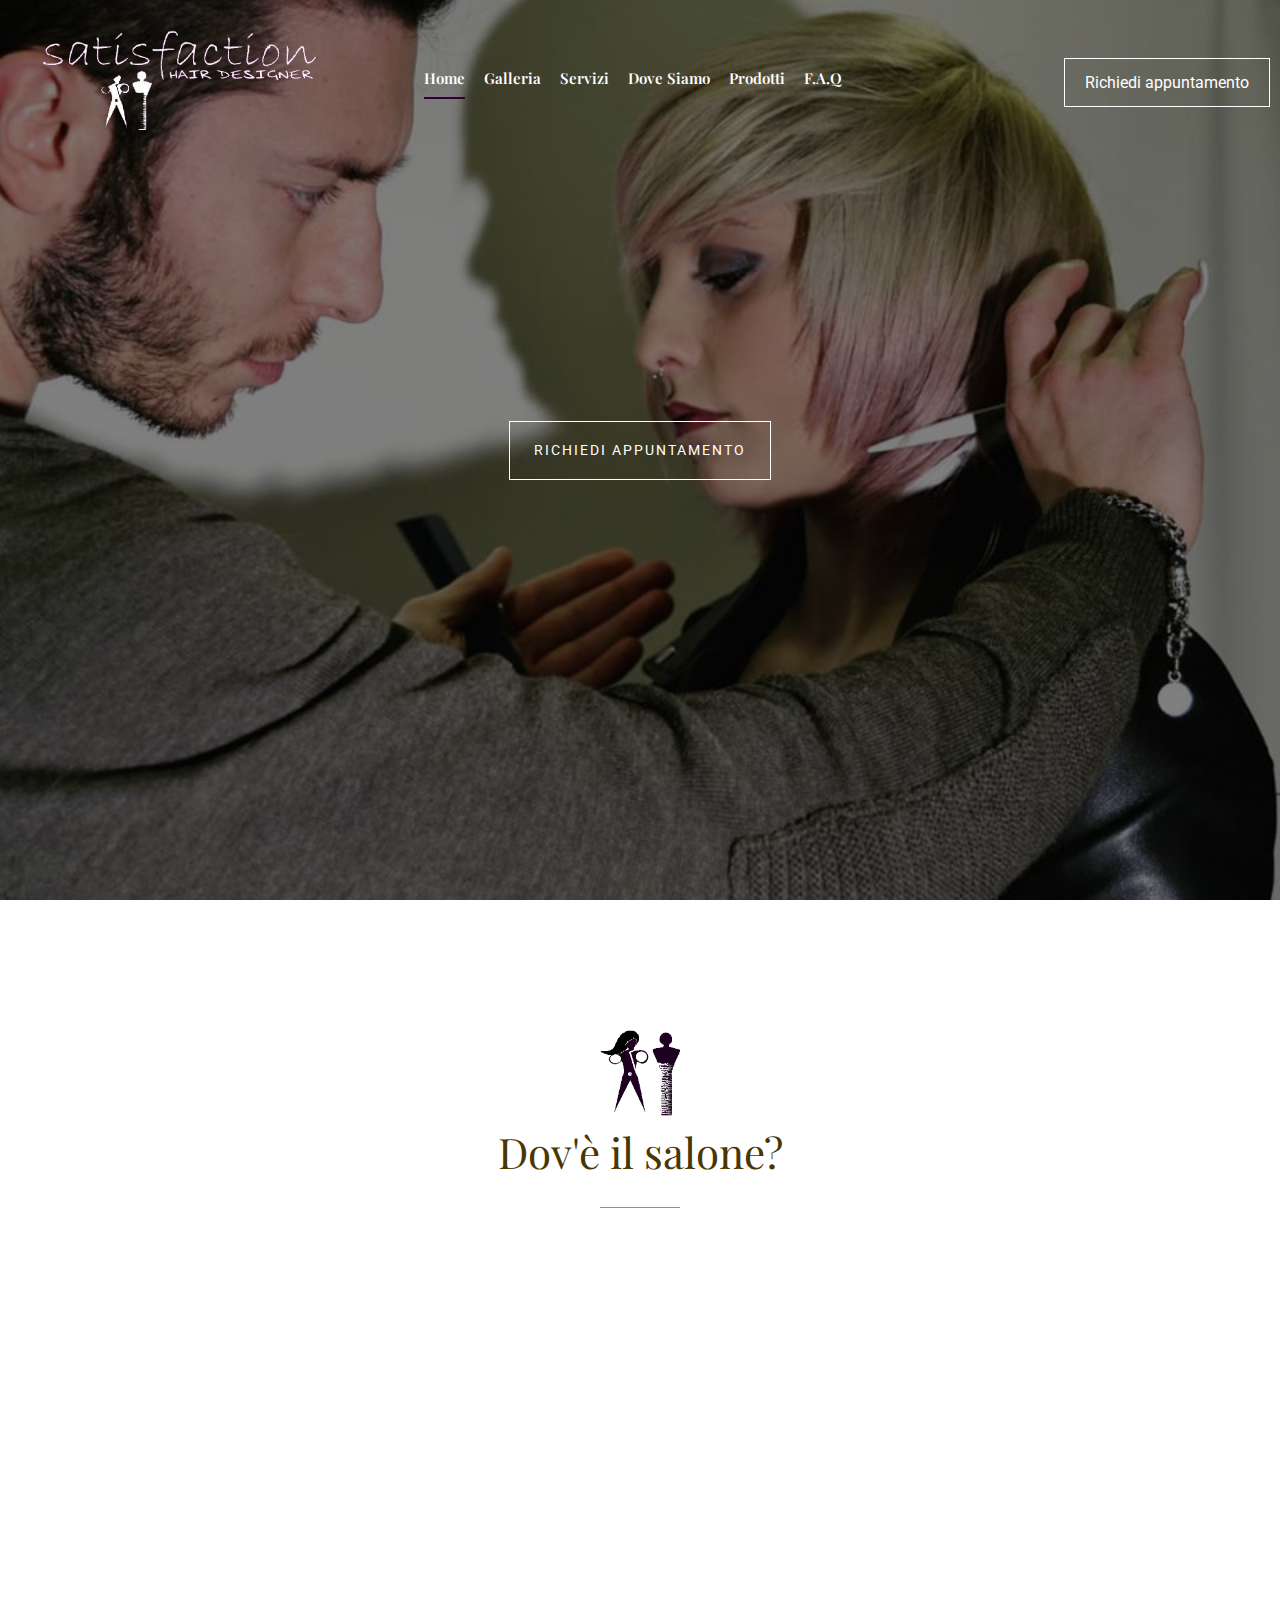
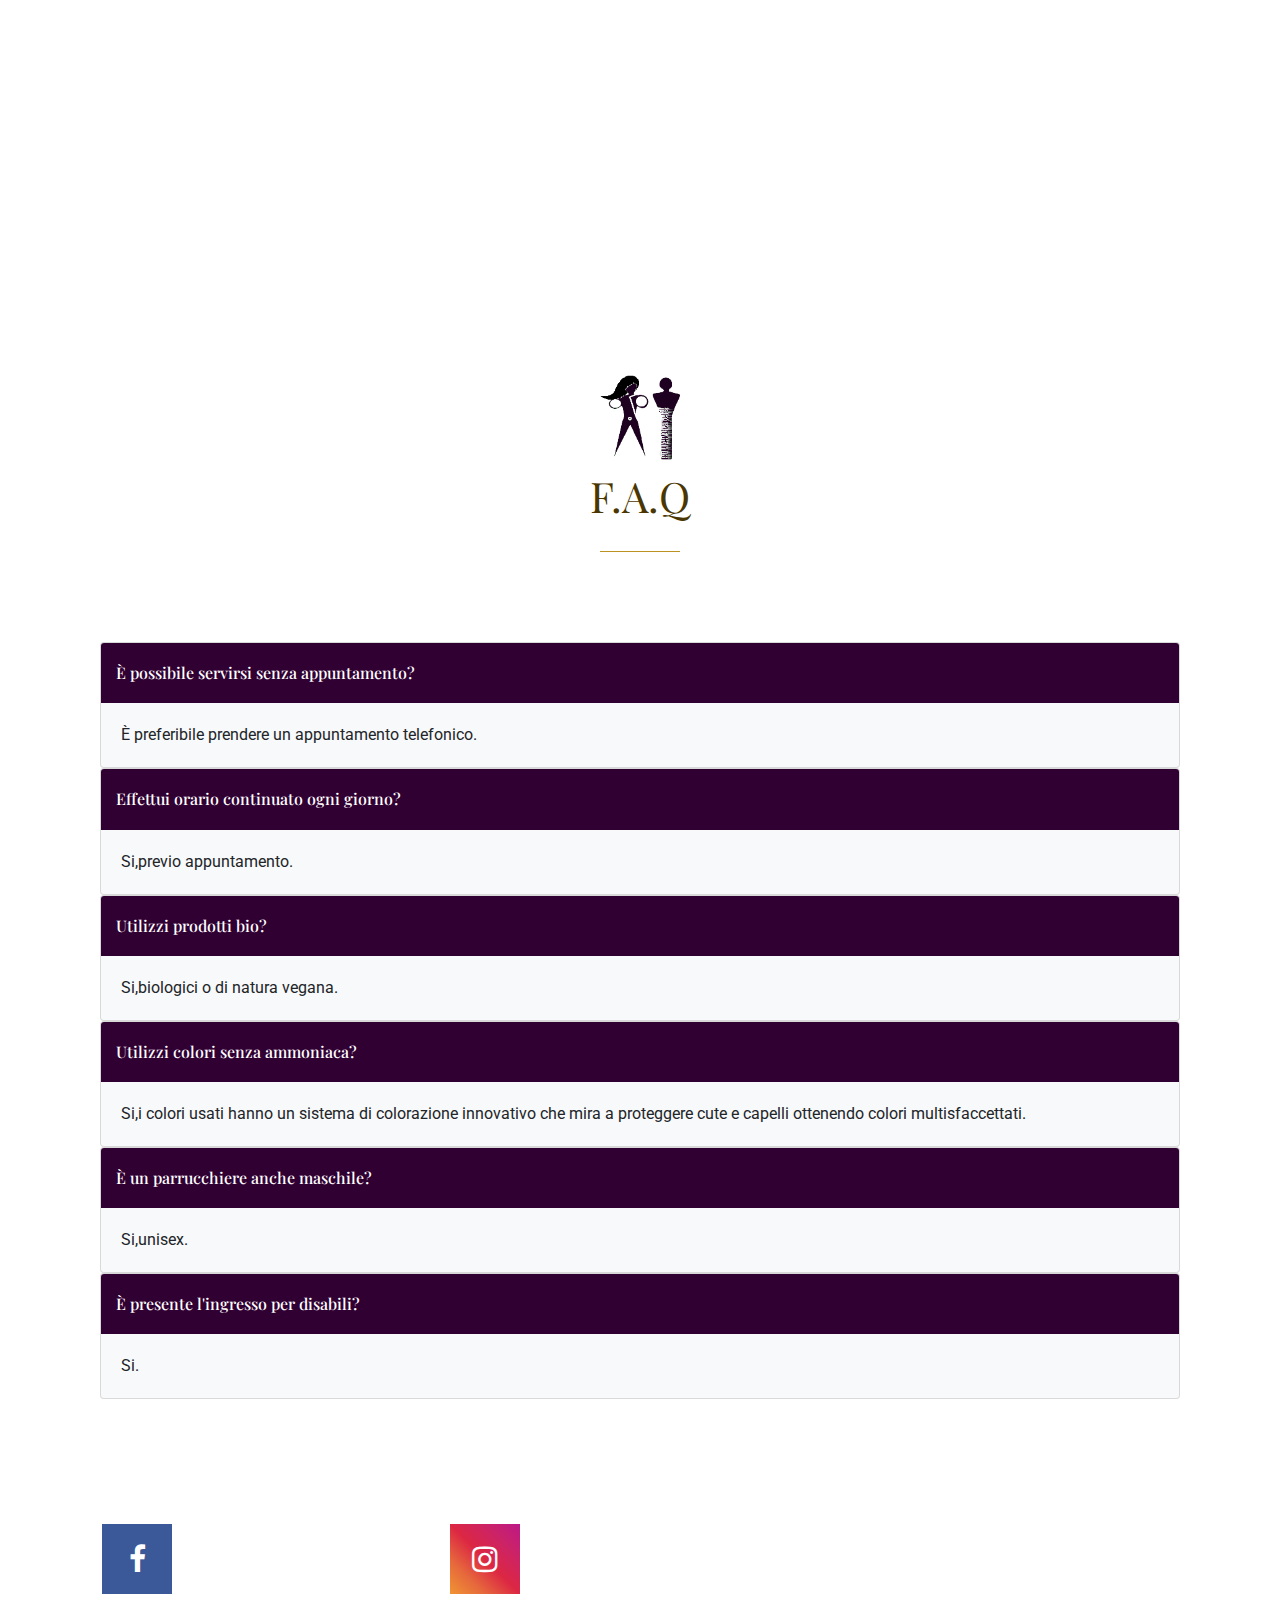
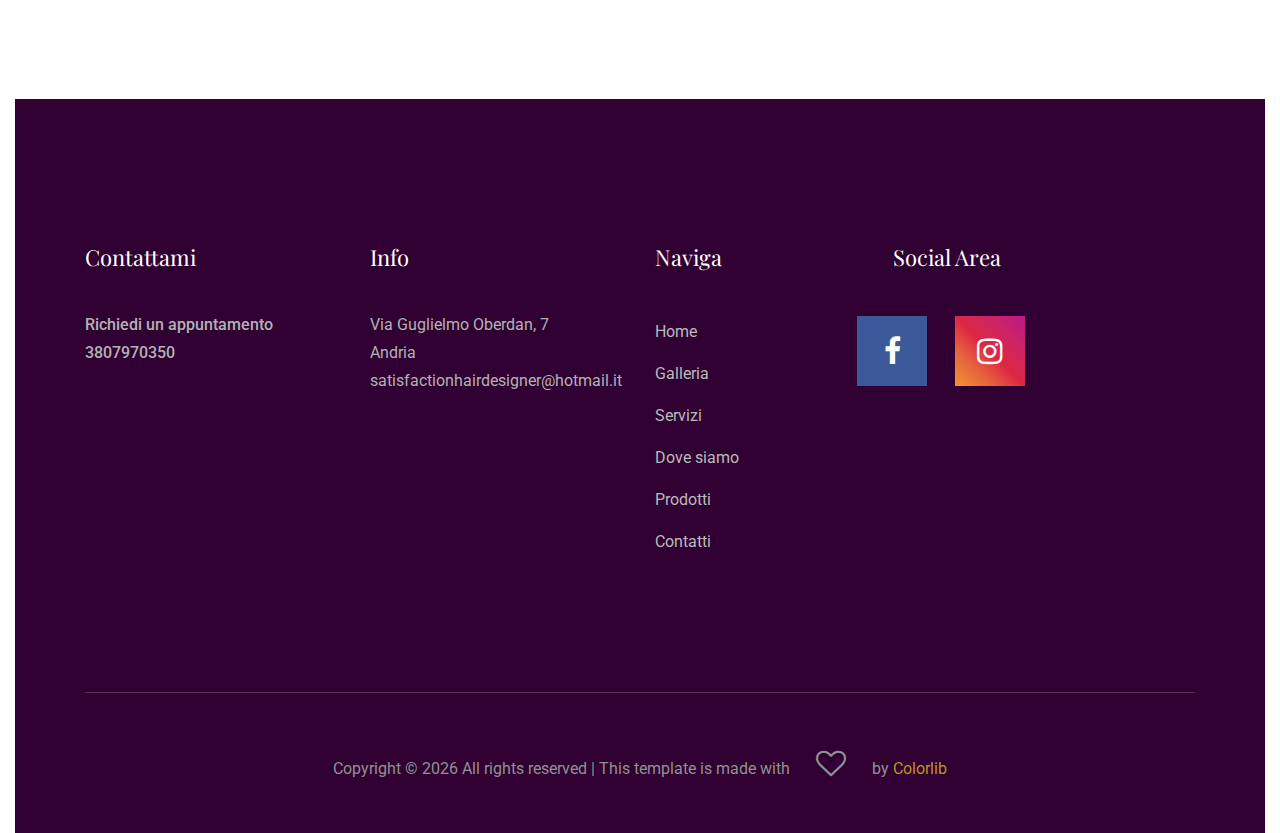
==== contact.html @ 398d77b3 "only bio" ====
<!doctype html>
<html class="no-js" lang="zxx">

<head>
    <meta charset="utf-8">
    <meta http-equiv="x-ua-compatible" content="ie=edge">
    <title>Satisfaction HairDesigner</title>
    <meta name="description" content="">
    <meta name="viewport" content="width=device-width, initial-scale=1">

    <!-- <link rel="manifest" href="site.webmanifest"> -->
    <link rel="shortcut icon" type="image/x-icon" href="img/about/scissor_dom3-removebg-preview.png">
    <!-- Place favicon.ico in the root directory -->

    <!-- CSS here -->
    <link rel="stylesheet" href="https://cdnjs.cloudflare.com/ajax/libs/font-awesome/4.7.0/css/font-awesome.min.css">
    <link rel="stylesheet" href="css/bootstrap.min.css">
    <link rel="stylesheet" href="css/owl.carousel.min.css">
    <link rel="stylesheet" href="css/magnific-popup.css">
    <link rel="stylesheet" href="css/font-awesome.min.css">
    <link rel="stylesheet" href="css/themify-icons.css">
    <link rel="stylesheet" href="css/nice-select.css">
    <link rel="stylesheet" href="css/flaticon.css">
    <link rel="stylesheet" href="css/gijgo.css">
    <link rel="stylesheet" href="css/animate.css">
    <link rel="stylesheet" href="css/slicknav.css">
    <link rel="stylesheet" href="css/style.css">
    <link rel="stylesheet" href="css/responsive.css">
</head>

<body>
    <!--[if lte IE 9]>
            <p class="browserupgrade">You are using an <strong>outdated</strong> browser. Please <a href="https://browsehappy.com/">upgrade your browser</a> to improve your experience and security.</p>
        <![endif]-->

    <!-- header-start -->
    <header>
        <div class="header-area ">
            <div id="sticky-header" class="main-header-area ">
                <div class="container-fluid p-0">
                    <div class="row align-items-center no-gutters">
                        <div class="col-xl-3 col-lg-3">
                            <div class="logo-img">
                                <a href="index.html">
                                    <img style="max-width: 100%;" src="img/banner/satisfactionRip-removebg-preview.png" alt="">
                                </a>
                            </div>
                        </div>
                        <div class="col-xl-6 col-lg-6">
                            <div class="main-menu  d-none d-lg-block">
                                <nav>
                                    <ul id="navigation">
                                        <li><a class="active" href="index.html">home</a></li>
                                        <li><a href="index.html#gallery">Galleria</a></li>
                                        <!--about.html-->
                                        <li><a href="index.html#service">Servizi</a></li>
                                        <!--service.html-->
                                        <li><a href="contact.html#map">Dove siamo </a></li>
                                        <li><a href="index.html#products">Prodotti </a>
                                            <!--<i class="ti-angle-down"></i> dentro la a-->
                                            <!--
                                                <ul class="submenu">
                                                <li><a href="elements.html">elements</a></li>
                                            </ul>
                                            -->
                                        </li>
                                        <li><a href="contact.html#faq">F.A.Q</a></li>
                                    </ul>
                                </nav>
                            </div>
                        </div>
                        <div class="col-xl-3 col-lg-3 d-none d-lg-block">
                            <div class="book_room">
                                <div class="book_btn d-none d-lg-block">
                                        <a href="https://www.instagram.com/satisfactionhairdesigner/">Richiedi appuntamento</a>
                                    
                                </div>
                            </div>
                        </div>
                        <div class="col-12">
                            <div class="mobile_menu d-block d-lg-none"></div>
                        </div>
                    </div>
                </div>
            </div>
        </div>
    </header>
    <!-- header-end -->

    <!-- slider_area_start -->
    <div class="slider_area">
        <div class="single_slider d-flex align-items-center justify-content-center slider_bg_1 overlay2">
            <div class="container">
                <div class="row">
                    <div class="col-xl-12">
                        <div class="slider_text text-center">                            
                                <div class="book_btn text-center">
                                    <a style="font-family: 'Roboto';" class="boxed-btn2 " href="https://www.instagram.com/satisfactionhairdesigner/">Richiedi appuntamento</a>
                                </div>
                            
                        </div>
                    </div>
                </div>
            </div>
        </div>
    </div>
    </div>
    <!-- slider_area_end -->
    <!-- ================ contact section start ================= -->
    <section class="contact-section" id="map">
            <div class="container">
                <img  class="rounded mx-auto d-block" style="width:80px;" src="/img/about/scissor_dom3-removebg-preview.png" alt="">
                <div class="section_title2 text-center mb-90">
                    <h3 class="contact-title">Dov'è il salone?</h3>
                </div> 
                
                <iframe src="https://www.google.com/maps/embed?pb=!1m18!1m12!1m3!1d1225.7070706268898!2d16.297635436320743!3d41.22913252522162!2m3!1f0!2f0!3f0!3m2!1i1024!2i768!4f13.1!3m3!1m2!1s0x13381a7e2e9266af%3A0xa59070c773999888!2sSatisfaction%20Hairdesigner!5e0!3m2!1sit!2sit!4v1584195350374!5m2!1sit!2sit" width="100%" height="550" frameborder="0" style="border:0;" allowfullscreen="" aria-hidden="false" tabindex="0"></iframe>
                
                 
                <section id="faq">
                    <div class="container pt-120">
                        <img  class="rounded mx-auto d-block" style="width:80px;" src="/img/about/scissor_dom3-removebg-preview.png" alt="">
                        <div class="section_title2 text-center mb-90">
                            <h3 class="contact-title">F.A.Q</h3>
                        </div> 
                        <!--Accordion-->
                        <div id="accordion">
                            <div class="card bg-light ">
                            <div class="card-header" id="headingOne">
                                <h5 class="mb-0">
                                <a class="pointer" data-toggle="collapse" data-target="#collapseOne" aria-expanded="true" aria-controls="collapseOne" style="color: white;display: block;">
                                    È possibile servirsi senza appuntamento? 
                                </a>
                                </h5>
                            </div>
                        
                            <div id="collapseOne" class="collapse show" aria-labelledby="headingOne" data-parent="#accordion">
                                <div class="card-body">
                                    È preferibile prendere un appuntamento telefonico.
                                </div>
                            </div>
                            </div>
                            <div class="card bg-light">
                                <div class="card-header" id="headingTwo">
                                <h5 class="mb-0">
                                    <a class="pointer" data-toggle="collapse" data-target="#collapseTwo" aria-expanded="true" aria-controls="collapseTwo" style="color: white;display: block;"">
                                        Effettui orario continuato ogni giorno?
                                    </a>
                                </h5>
                                </div>
                            
                                <div id="collapseTwo" class="collapse show" aria-labelledby="headingTwo" data-parent="#accordion">
                                <div class="card-body">
                                    Si,previo appuntamento.
                                </div>
                                </div>
                            </div>
                            <div class="card bg-light">
                                <div class="card-header" id="headingThree">
                                <h5 class="mb-0">
                                    <a class="pointer" data-toggle="collapse" data-target="#collapseThree" aria-expanded="true" aria-controls="collapseThree" style="color: white;display: block;">
                                        Utilizzi prodotti bio?
                                    </a>
                                </h5>
                                </div>
                            
                                <div id="collapseThree" class="collapse show" aria-labelledby="headingThree" data-parent="#accordion">
                                <div class="card-body">
                                    Si,biologici o di natura vegana.
                                </div>
                                </div>
                            </div>
                            <div class="card bg-light">
                                <div class="card-header" id="headingThree">
                                <h5 class="mb-0">
                                    <a class="pointer" data-toggle="collapse" data-target="#collapseFour" aria-expanded="true" aria-controls="collapseFour" style="color: white;display: block;">
                                        Utilizzi colori senza ammoniaca?
                                    </a>
                                </h5>
                                </div>
                            
                                <div id="collapseFour" class="collapse show" aria-labelledby="headingThree" data-parent="#accordion">
                                <div class="card-body">
                                    Si,i colori usati hanno un sistema di colorazione innovativo che mira a proteggere cute e capelli ottenendo colori multisfaccettati.
                                </div>
                                </div>
                            </div>
                            <div class="card bg-light">
                                <div class="card-header" id="headingThree">
                                <h5 class="mb-0">
                                    <a class="pointer" data-toggle="collapse" data-target="#collapseFive" aria-expanded="true" aria-controls="collapseFive" style="color: white;display: block;">
                                        È un parrucchiere anche maschile?
                                    </a>
                                </h5>
                                </div>
                            
                                <div id="collapseFive" class="collapse show" aria-labelledby="headingFive" data-parent="#accordion">
                                <div class="card-body">
                                    Si,unisex.
                                </div>
                                </div>
                            </div>
                            <div class="card bg-light">
                                <div class="card-header" id="headingSix">
                                <h5 class="mb-0">
                                    <a class="pointer" data-toggle="collapse" data-target="#collapseSix" aria-expanded="true" aria-controls="collapseSix" style="color: white;display: block;">
                                        È presente l'ingresso per disabili?
                                    </a>
                                </h5>
                                </div>
                            
                                <div id="collapseSix" class="collapse show" aria-labelledby="headingSix" data-parent="#accordion">
                                <div class="card-body">
                                    Si.
                                </div>
                                </div>
                            </div>
                        </div>
                        <!--Accordion-->
                    </div>
                </section>
                <div class="container pt-120">
                    <ul >
                        <li style="display: inline-block;"><a href="https://business.facebook.com/SatisfactionHairDesigner/" class="fa fa-facebook"></a></li>
                        <li style="display: inline-block;padding-left: 25%;"><a  href="https://www.instagram.com/satisfactionhairdesigner/" class="fa fa-instagram"></a></li>
                    </ul>
                </div> 
               
    
               
        </section>
    <!-- ================ contact section end ================= -->
    
<!-- footer -->
<div class="container-fluid pt-80">
    <footer class="footer ">
        <div class="footer_top">
            <div class="container">
                <div class="row">
                    <div class="col-xl-3 col-md-6 col-lg-3">
                        <div class="footer_widget">
                            <h3 class="footer_title">
                                Contattami
                            </h3>
                            <p class="footer_text doanar"> <a class="first" href="https://www.instagram.com/satisfactionhairdesigner/">Richiedi un appuntamento</a> <br>
                                <a>3807970350</a></p>

                        </div>
                    </div>
                    <div class="col-xl-3 col-md-6 col-lg-3">
                        <div class="footer_widget">
                            <h3 class="footer_title">
                                Info
                            </h3>
                            <p class="footer_text">Via Guglielmo Oberdan, 7 <br>
                                Andria<br>
                                <a class="domain">satisfactionhairdesigner@hotmail.it</a></p>
                        </div>
                    </div>
                    <div class="col-xl-2 col-md-6 col-lg-2">
                        <div class="footer_widget">
                            <h3 class="footer_title">
                                Naviga
                            </h3>
                            <ul>
                                <li><a class="active" href="index.html">Home</a></li>
                                <li><a href="index.html#gallery">Galleria</a></li>
                                <li><a href="index.html#service">Servizi</a></li>
                                <li><a href="contact.html#map">Dove siamo </a></li>
                                <li><a href="index.html#products">Prodotti </a></li>
                                <li><a href="contact.html">Contatti</a></li>
                            </ul>
                        </div>
                    </div>
                    <div class="col-xl-4 col-md-6 col-lg-4">
                        <div class="footer_widget">
                            <h3 class="footer_title pl-5">
                                Social area
                            </h3>
                            <div class="socail_links">
                                <ul>
                                    <li>
                                        <a href="https://business.facebook.com/SatisfactionHairDesigner/">
                                            <i class="fa fa-facebook"></i>
                                        </a>
                                    </li>
                                    <li>
                                        <a href="https://www.instagram.com/satisfactionhairdesigner/">
                                            <i class="fa fa-instagram"></i>
                                        </a>
                                    </li>
                                </ul>
                            </div>
                        </div>
                    </div>
                </div>
            </div>
        </div>
        <div class="copy-right_text">
            <div class="container">
                <div class="footer_border"></div>
                <div class="row">
                    <div class="col-xl-12">
                        <p class="copy_right text-center">
                            <!-- Link back to Colorlib can't be removed. Template is licensed under CC BY 3.0. -->
                            Copyright &copy;
                            <script>document.write(new Date().getFullYear());</script> All rights reserved | This
                            template is made with <i class="fa fa-heart-o" aria-hidden="true"></i> by <a
                                href="https://colorlib.com" target="_blank">Colorlib</a>
                            <!-- Link back to Colorlib can't be removed. Template is licensed under CC BY 3.0. -->
                        </p>
                    </div>
                </div>
            </div>
        </div>
    </footer>
</div>

<!-- footer -->
    <!-- link that opens popup -->

     
    
        <!-- JS here -->
        <script src="js/vendor/modernizr-3.5.0.min.js"></script>
        <script src="js/vendor/jquery-1.12.4.min.js"></script>
        <script src="js/popper.min.js"></script>
        <script src="js/bootstrap.min.js"></script>
        <script src="js/owl.carousel.min.js"></script>
        <script src="js/isotope.pkgd.min.js"></script>
        <script src="js/ajax-form.js"></script>
        <script src="js/waypoints.min.js"></script>
        <script src="js/jquery.counterup.min.js"></script>
        <script src="js/imagesloaded.pkgd.min.js"></script>
        <script src="js/scrollIt.js"></script>
        <script src="js/jquery.scrollUp.min.js"></script>
        <script src="js/wow.min.js"></script>
        <script src="js/nice-select.min.js"></script>
        <script src="js/jquery.slicknav.min.js"></script>
        <script src="js/jquery.magnific-popup.min.js"></script>
        <script src="js/plugins.js"></script>
        <script src="js/gijgo.min.js"></script>
    
        <!--contact js-->
        <script src="js/contact.js"></script>
        <script src="js/jquery.ajaxchimp.min.js"></script>
        <script src="js/jquery.form.js"></script>
        <script src="js/jquery.validate.min.js"></script>
        <script src="js/mail-script.js"></script>
    
        <script src="js/main.js"></script>
    </body>
    
    </html>
---- css/themify-icons.css ----
@font-face {
	font-family: 'themify';
	src:url('../fonts/themify.eot?-fvbane');
	src:url('../fonts/themify.eot?#iefix-fvbane') format('embedded-opentype'),
		url('../fonts/themify.woff?-fvbane') format('woff'),
		url('../fonts/themify.ttf?-fvbane') format('truetype'),
		url('../fonts/themify.svg?-fvbane#themify') format('svg');
	font-weight: normal;
	font-style: normal;
}

[class^="ti-"], [class*=" ti-"] {
	font-family: 'themify';
	/* speak: none; */
	font-style: normal;
	font-weight: normal;
	font-variant: normal;
	text-transform: none;
	line-height: 1;

	/* Better Font Rendering =========== */
	-webkit-font-smoothing: antialiased;
	-moz-osx-font-smoothing: grayscale;
}

.ti-wand:before {
	content: "\e600";
}
.ti-volume:before {
	content: "\e601";
}
.ti-user:before {
	content: "\e602";
}
.ti-unlock:before {
	content: "\e603";
}
.ti-unlink:before {
	content: "\e604";
}
.ti-trash:before {
	content: "\e605";
}
.ti-thought:before {
	content: "\e606";
}
.ti-target:before {
	content: "\e607";
}
.ti-tag:before {
	content: "\e608";
}
.ti-tablet:before {
	content: "\e609";
}
.ti-star:before {
	content: "\e60a";
}
.ti-spray:before {
	content: "\e60b";
}
.ti-signal:before {
	content: "\e60c";
}
.ti-shopping-cart:before {
	content: "\e60d";
}
.ti-shopping-cart-full:before {
	content: "\e60e";
}
.ti-settings:before {
	content: "\e60f";
}
.ti-search:before {
	content: "\e610";
}
.ti-zoom-in:before {
	content: "\e611";
}
.ti-zoom-out:before {
	content: "\e612";
}
.ti-cut:before {
	content: "\e613";
}
.ti-ruler:before {
	content: "\e614";
}
.ti-ruler-pencil:before {
	content: "\e615";
}
.ti-ruler-alt:before {
	content: "\e616";
}
.ti-bookmark:before {
	content: "\e617";
}
.ti-bookmark-alt:before {
	content: "\e618";
}
.ti-reload:before {
	content: "\e619";
}
.ti-plus:before {
	content: "\e61a";
}
.ti-pin:before {
	content: "\e61b";
}
.ti-pencil:before {
	content: "\e61c";
}
.ti-pencil-alt:before {
	content: "\e61d";
}
.ti-paint-roller:before {
	content: "\e61e";
}
.ti-paint-bucket:before {
	content: "\e61f";
}
.ti-na:before {
	content: "\e620";
}
.ti-mobile:before {
	content: "\e621";
}
.ti-minus:before {
	content: "\e622";
}
.ti-medall:before {
	content: "\e623";
}
.ti-medall-alt:before {
	content: "\e624";
}
.ti-marker:before {
	content: "\e625";
}
.ti-marker-alt:before {
	content: "\e626";
}
.ti-arrow-up:before {
	content: "\e627";
}
.ti-arrow-right:before {
	content: "\e628";
}
.ti-arrow-left:before {
	content: "\e629";
}
.ti-arrow-down:before {
	content: "\e62a";
}
.ti-lock:before {
	content: "\e62b";
}
.ti-location-arrow:before {
	content: "\e62c";
}
.ti-link:before {
	content: "\e62d";
}
.ti-layout:before {
	content: "\e62e";
}
.ti-layers:before {
	content: "\e62f";
}
.ti-layers-alt:before {
	content: "\e630";
}
.ti-key:before {
	content: "\e631";
}
.ti-import:before {
	content: "\e632";
}
.ti-image:before {
	content: "\e633";
}
.ti-heart:before {
	content: "\e634";
}
.ti-heart-broken:before {
	content: "\e635";
}
.ti-hand-stop:before {
	content: "\e636";
}
.ti-hand-open:before {
	content: "\e637";
}
.ti-hand-drag:before {
	content: "\e638";
}
.ti-folder:before {
	content: "\e639";
}
.ti-flag:before {
	content: "\e63a";
}
.ti-flag-alt:before {
	content: "\e63b";
}
.ti-flag-alt-2:before {
	content: "\e63c";
}
.ti-eye:before {
	content: "\e63d";
}
.ti-export:before {
	content: "\e63e";
}
.ti-exchange-vertical:before {
	content: "\e63f";
}
.ti-desktop:before {
	content: "\e640";
}
.ti-cup:before {
	content: "\e641";
}
.ti-crown:before {
	content: "\e642";
}
.ti-comments:before {
	content: "\e643";
}
.ti-comment:before {
	content: "\e644";
}
.ti-comment-alt:before {
	content: "\e645";
}
.ti-close:before {
	content: "\e646";
}
.ti-clip:before {
	content: "\e647";
}
.ti-angle-up:before {
	content: "\e648";
}
.ti-angle-right:before {
	content: "\e649";
}
.ti-angle-left:before {
	content: "\e64a";
}
.ti-angle-down:before {
	content: "\e64b";
}
.ti-check:before {
	content: "\e64c";
}
.ti-check-box:before {
	content: "\e64d";
}
.ti-camera:before {
	content: "\e64e";
}
.ti-announcement:before {
	content: "\e64f";
}
.ti-brush:before {
	content: "\e650";
}
.ti-briefcase:before {
	content: "\e651";
}
.ti-bolt:before {
	content: "\e652";
}
.ti-bolt-alt:before {
	content: "\e653";
}
.ti-blackboard:before {
	content: "\e654";
}
.ti-bag:before {
	content: "\e655";
}
.ti-move:before {
	content: "\e656";
}
.ti-arrows-vertical:before {
	content: "\e657";
}
.ti-arrows-horizontal:before {
	content: "\e658";
}
.ti-fullscreen:before {
	content: "\e659";
}
.ti-arrow-top-right:before {
	content: "\e65a";
}
.ti-arrow-top-left:before {
	content: "\e65b";
}
.ti-arrow-circle-up:before {
	content: "\e65c";
}
.ti-arrow-circle-right:before {
	content: "\e65d";
}
.ti-arrow-circle-left:before {
	content: "\e65e";
}
.ti-arrow-circle-down:before {
	content: "\e65f";
}
.ti-angle-double-up:before {
	content: "\e660";
}
.ti-angle-double-right:before {
	content: "\e661";
}
.ti-angle-double-left:before {
	content: "\e662";
}
.ti-angle-double-down:before {
	content: "\e663";
}
.ti-zip:before {
	content: "\e664";
}
.ti-world:before {
	content: "\e665";
}
.ti-wheelchair:before {
	content: "\e666";
}
.ti-view-list:before {
	content: "\e667";
}
.ti-view-list-alt:before {
	content: "\e668";
}
.ti-view-grid:before {
	content: "\e669";
}
.ti-uppercase:before {
	content: "\e66a";
}
.ti-upload:before {
	content: "\e66b";
}
.ti-underline:before {
	content: "\e66c";
}
.ti-truck:before {
	content: "\e66d";
}
.ti-timer:before {
	content: "\e66e";
}
.ti-ticket:before {
	content: "\e66f";
}
.ti-thumb-up:before {
	content: "\e670";
}
.ti-thumb-down:before {
	content: "\e671";
}
.ti-text:before {
	content: "\e672";
}
.ti-stats-up:before {
	content: "\e673";
}
.ti-stats-down:before {
	content: "\e674";
}
.ti-split-v:before {
	content: "\e675";
}
.ti-split-h:before {
	content: "\e676";
}
.ti-smallcap:before {
	content: "\e677";
}
.ti-shine:before {
	content: "\e678";
}
.ti-shift-right:before {
	content: "\e679";
}
.ti-shift-left:before {
	content: "\e67a";
}
.ti-shield:before {
	content: "\e67b";
}
.ti-notepad:before {
	content: "\e67c";
}
.ti-server:before {
	content: "\e67d";
}
.ti-quote-right:before {
	content: "\e67e";
}
.ti-quote-left:before {
	content: "\e67f";
}
.ti-pulse:before {
	content: "\e680";
}
.ti-printer:before {
	content: "\e681";
}
.ti-power-off:before {
	content: "\e682";
}
.ti-plug:before {
	content: "\e683";
}
.ti-pie-chart:before {
	content: "\e684";
}
.ti-paragraph:before {
	content: "\e685";
}
.ti-panel:before {
	content: "\e686";
}
.ti-package:before {
	content: "\e687";
}
.ti-music:before {
	content: "\e688";
}
.ti-music-alt:before {
	content: "\e689";
}
.ti-mouse:before {
	content: "\e68a";
}
.ti-mouse-alt:before {
	content: "\e68b";
}
.ti-money:before {
	content: "\e68c";
}
.ti-microphone:before {
	content: "\e68d";
}
.ti-menu:before {
	content: "\e68e";
}
.ti-menu-alt:before {
	content: "\e68f";
}
.ti-map:before {
	content: "\e690";
}
.ti-map-alt:before {
	content: "\e691";
}
.ti-loop:before {
	content: "\e692";
}
.ti-location-pin:before {
	content: "\e693";
}
.ti-list:before {
	content: "\e694";
}
.ti-light-bulb:before {
	content: "\e695";
}
.ti-Italic:before {
	content: "\e696";
}
.ti-info:before {
	content: "\e697";
}
.ti-infinite:before {
	content: "\e698";
}
.ti-id-badge:before {
	content: "\e699";
}
.ti-hummer:before {
	content: "\e69a";
}
.ti-home:before {
	content: "\e69b";
}
.ti-help:before {
	content: "\e69c";
}
.ti-headphone:before {
	content: "\e69d";
}
.ti-harddrives:before {
	content: "\e69e";
}
.ti-harddrive:before {
	content: "\e69f";
}
.ti-gift:before {
	content: "\e6a0";
}
.ti-game:before {
	content: "\e6a1";
}
.ti-filter:before {
	content: "\e6a2";
}
.ti-files:before {
	content: "\e6a3";
}
.ti-file:before {
	content: "\e6a4";
}
.ti-eraser:before {
	content: "\e6a5";
}
.ti-envelope:before {
	content: "\e6a6";
}
.ti-download:before {
	content: "\e6a7";
}
.ti-direction:before {
	content: "\e6a8";
}
.ti-direction-alt:before {
	content: "\e6a9";
}
.ti-dashboard:before {
	content: "\e6aa";
}
.ti-control-stop:before {
	content: "\e6ab";
}
.ti-control-shuffle:before {
	content: "\e6ac";
}
.ti-control-play:before {
	content: "\e6ad";
}
.ti-control-pause:before {
	content: "\e6ae";
}
.ti-control-forward:before {
	content: "\e6af";
}
.ti-control-backward:before {
	content: "\e6b0";
}
.ti-cloud:before {
	content: "\e6b1";
}
.ti-cloud-up:before {
	content: "\e6b2";
}
.ti-cloud-down:before {
	content: "\e6b3";
}
.ti-clipboard:before {
	content: "\e6b4";
}
.ti-car:before {
	content: "\e6b5";
}
.ti-calendar:before {
	content: "\e6b6";
}
.ti-book:before {
	content: "\e6b7";
}
.ti-bell:before {
	content: "\e6b8";
}
.ti-basketball:before {
	content: "\e6b9";
}
.ti-bar-chart:before {
	content: "\e6ba";
}
.ti-bar-chart-alt:before {
	content: "\e6bb";
}
.ti-back-right:before {
	content: "\e6bc";
}
.ti-back-left:before {
	content: "\e6bd";
}
.ti-arrows-corner:before {
	content: "\e6be";
}
.ti-archive:before {
	content: "\e6bf";
}
.ti-anchor:before {
	content: "\e6c0";
}
.ti-align-right:before {
	content: "\e6c1";
}
.ti-align-left:before {
	content: "\e6c2";
}
.ti-align-justify:before {
	content: "\e6c3";
}
.ti-align-center:before {
	content: "\e6c4";
}
.ti-alert:before {
	content: "\e6c5";
}
.ti-alarm-clock:before {
	content: "\e6c6";
}
.ti-agenda:before {
	content: "\e6c7";
}
.ti-write:before {
	content: "\e6c8";
}
.ti-window:before {
	content: "\e6c9";
}
.ti-widgetized:before {
	content: "\e6ca";
}
.ti-widget:before {
	content: "\e6cb";
}
.ti-widget-alt:before {
	content: "\e6cc";
}
.ti-wallet:before {
	content: "\e6cd";
}
.ti-video-clapper:before {
	content: "\e6ce";
}
.ti-video-camera:before {
	content: "\e6cf";
}
.ti-vector:before {
	content: "\e6d0";
}
.ti-themify-logo:before {
	content: "\e6d1";
}
.ti-themify-favicon:before {
	content: "\e6d2";
}
.ti-themify-favicon-alt:before {
	content: "\e6d3";
}
.ti-support:before {
	content: "\e6d4";
}
.ti-stamp:before {
	content: "\e6d5";
}
.ti-split-v-alt:before {
	content: "\e6d6";
}
.ti-slice:before {
	content: "\e6d7";
}
.ti-shortcode:before {
	content: "\e6d8";
}
.ti-shift-right-alt:before {
	content: "\e6d9";
}
.ti-shift-left-alt:before {
	content: "\e6da";
}
.ti-ruler-alt-2:before {
	content: "\e6db";
}
.ti-receipt:before {
	content: "\e6dc";
}
.ti-pin2:before {
	content: "\e6dd";
}
.ti-pin-alt:before {
	content: "\e6de";
}
.ti-pencil-alt2:before {
	content: "\e6df";
}
.ti-palette:before {
	content: "\e6e0";
}
.ti-more:before {
	content: "\e6e1";
}
.ti-more-alt:before {
	content: "\e6e2";
}
.ti-microphone-alt:before {
	content: "\e6e3";
}
.ti-magnet:before {
	content: "\e6e4";
}
.ti-line-double:before {
	content: "\e6e5";
}
.ti-line-dotted:before {
	content: "\e6e6";
}
.ti-line-dashed:before {
	content: "\e6e7";
}
.ti-layout-width-full:before {
	content: "\e6e8";
}
.ti-layout-width-default:before {
	content: "\e6e9";
}
.ti-layout-width-default-alt:before {
	content: "\e6ea";
}
.ti-layout-tab:before {
	content: "\e6eb";
}
.ti-layout-tab-window:before {
	content: "\e6ec";
}
.ti-layout-tab-v:before {
	content: "\e6ed";
}
.ti-layout-tab-min:before {
	content: "\e6ee";
}
.ti-layout-slider:before {
	content: "\e6ef";
}
.ti-layout-slider-alt:before {
	content: "\e6f0";
}
.ti-layout-sidebar-right:before {
	content: "\e6f1";
}
.ti-layout-sidebar-none:before {
	content: "\e6f2";
}
.ti-layout-sidebar-left:before {
	content: "\e6f3";
}
.ti-layout-placeholder:before {
	content: "\e6f4";
}
.ti-layout-menu:before {
	content: "\e6f5";
}
.ti-layout-menu-v:before {
	content: "\e6f6";
}
.ti-layout-menu-separated:before {
	content: "\e6f7";
}
.ti-layout-menu-full:before {
	content: "\e6f8";
}
.ti-layout-media-right-alt:before {
	content: "\e6f9";
}
.ti-layout-media-right:before {
	content: "\e6fa";
}
.ti-layout-media-overlay:before {
	content: "\e6fb";
}
.ti-layout-media-overlay-alt:before {
	content: "\e6fc";
}
.ti-layout-media-overlay-alt-2:before {
	content: "\e6fd";
}
.ti-layout-media-left-alt:before {
	content: "\e6fe";
}
.ti-layout-media-left:before {
	content: "\e6ff";
}
.ti-layout-media-center-alt:before {
	content: "\e700";
}
.ti-layout-media-center:before {
	content: "\e701";
}
.ti-layout-list-thumb:before {
	content: "\e702";
}
.ti-layout-list-thumb-alt:before {
	content: "\e703";
}
.ti-layout-list-post:before {
	content: "\e704";
}
.ti-layout-list-large-image:before {
	content: "\e705";
}
.ti-layout-line-solid:before {
	content: "\e706";
}
.ti-layout-grid4:before {
	content: "\e707";
}
.ti-layout-grid3:before {
	content: "\e708";
}
.ti-layout-grid2:before {
	content: "\e709";
}
.ti-layout-grid2-thumb:before {
	content: "\e70a";
}
.ti-layout-cta-right:before {
	content: "\e70b";
}
.ti-layout-cta-left:before {
	content: "\e70c";
}
.ti-layout-cta-center:before {
	content: "\e70d";
}
.ti-layout-cta-btn-right:before {
	content: "\e70e";
}
.ti-layout-cta-btn-left:before {
	content: "\e70f";
}
.ti-layout-column4:before {
	content: "\e710";
}
.ti-layout-column3:before {
	content: "\e711";
}
.ti-layout-column2:before {
	content: "\e712";
}
.ti-layout-accordion-separated:before {
	content: "\e713";
}
.ti-layout-accordion-merged:before {
	content: "\e714";
}
.ti-layout-accordion-list:before {
	content: "\e715";
}
.ti-ink-pen:before {
	content: "\e716";
}
.ti-info-alt:before {
	content: "\e717";
}
.ti-help-alt:before {
	content: "\e718";
}
.ti-headphone-alt:before {
	content: "\e719";
}
.ti-hand-point-up:before {
	content: "\e71a";
}
.ti-hand-point-right:before {
	content: "\e71b";
}
.ti-hand-point-left:before {
	content: "\e71c";
}
.ti-hand-point-down:before {
	content: "\e71d";
}
.ti-gallery:before {
	content: "\e71e";
}
.ti-face-smile:before {
	content: "\e71f";
}
.ti-face-sad:before {
	content: "\e720";
}
.ti-credit-card:before {
	content: "\e721";
}
.ti-control-skip-forward:before {
	content: "\e722";
}
.ti-control-skip-backward:before {
	content: "\e723";
}
.ti-control-record:before {
	content: "\e724";
}
.ti-control-eject:before {
	content: "\e725";
}
.ti-comments-smiley:before {
	content: "\e726";
}
.ti-brush-alt:before {
	content: "\e727";
}
.ti-youtube:before {
	content: "\e728";
}
.ti-vimeo:before {
	content: "\e729";
}
.ti-twitter:before {
	content: "\e72a";
}
.ti-time:before {
	content: "\e72b";
}
.ti-tumblr:before {
	content: "\e72c";
}
.ti-skype:before {
	content: "\e72d";
}
.ti-share:before {
	content: "\e72e";
}
.ti-share-alt:before {
	content: "\e72f";
}
.ti-rocket:before {
	content: "\e730";
}
.ti-pinterest:before {
	content: "\e731";
}
.ti-new-window:before {
	content: "\e732";
}
.ti-microsoft:before {
	content: "\e733";
}
.ti-list-ol:before {
	content: "\e734";
}
.ti-linkedin:before {
	content: "\e735";
}
.ti-layout-sidebar-2:before {
	content: "\e736";
}
.ti-layout-grid4-alt:before {
	content: "\e737";
}
.ti-layout-grid3-alt:before {
	content: "\e738";
}
.ti-layout-grid2-alt:before {
	content: "\e739";
}
.ti-layout-column4-alt:before {
	content: "\e73a";
}
.ti-layout-column3-alt:before {
	content: "\e73b";
}
.ti-layout-column2-alt:before {
	content: "\e73c";
}
.ti-instagram:before {
	content: "\e73d";
}
.ti-google:before {
	content: "\e73e";
}
.ti-github:before {
	content: "\e73f";
}
.ti-flickr:before {
	content: "\e740";
}
.ti-facebook:before {
	content: "\e741";
}
.ti-dropbox:before {
	content: "\e742";
}
.ti-dribbble:before {
	content: "\e743";
}
.ti-apple:before {
	content: "\e744";
}
.ti-android:before {
	content: "\e745";
}
.ti-save:before {
	content: "\e746";
}
.ti-save-alt:before {
	content: "\e747";
}
.ti-yahoo:before {
	content: "\e748";
}
.ti-wordpress:before {
	content: "\e749";
}
.ti-vimeo-alt:before {
	content: "\e74a";
}
.ti-twitter-alt:before {
	content: "\e74b";
}
.ti-tumblr-alt:before {
	content: "\e74c";
}
.ti-trello:before {
	content: "\e74d";
}
.ti-stack-overflow:before {
	content: "\e74e";
}
.ti-soundcloud:before {
	content: "\e74f";
}
.ti-sharethis:before {
	content: "\e750";
}
.ti-sharethis-alt:before {
	content: "\e751";
}
.ti-reddit:before {
	content: "\e752";
}
.ti-pinterest-alt:before {
	content: "\e753";
}
.ti-microsoft-alt:before {
	content: "\e754";
}
.ti-linux:before {
	content: "\e755";
}
.ti-jsfiddle:before {
	content: "\e756";
}
.ti-joomla:before {
	content: "\e757";
}
.ti-html5:before {
	content: "\e758";
}
.ti-flickr-alt:before {
	content: "\e759";
}
.ti-email:before {
	content: "\e75a";
}
.ti-drupal:before {
	content: "\e75b";
}
.ti-dropbox-alt:before {
	content: "\e75c";
}
.ti-css3:before {
	content: "\e75d";
}
.ti-rss:before {
	content: "\e75e";
}
.ti-rss-alt:before {
	content: "\e75f";
}
---- css/nice-select.css ----
.nice-select {
  -webkit-tap-highlight-color: transparent;
  background-color: #fff;
  border-radius: 5px;
  border: solid 1px #e8e8e8;
  box-sizing: border-box;
  clear: both;
  cursor: pointer;
  display: block;
  float: left;
  font-family: inherit;
  font-size: 14px;
  font-weight: normal;
  height: 42px;
  line-height: 40px;
  outline: none;
  padding-left: 18px;
  padding-right: 30px;
  position: relative;
  text-align: left !important;
  -webkit-transition: all 0.2s ease-in-out;
  transition: all 0.2s ease-in-out;
  -webkit-user-select: none;
     -moz-user-select: none;
      -ms-user-select: none;
          user-select: none;
  white-space: nowrap;
  width: auto; }
  .nice-select:hover {
    border-color: #dbdbdb; }
  .nice-select:active, .nice-select.open, .nice-select:focus {
    border-color: #999; }


  .nice-select.disabled {
    border-color: #ededed;
    color: #999;
    pointer-events: none; }
    .nice-select.disabled:after {
      border-color: #cccccc; }
  .nice-select.wide {
    width: 100%; }
    .nice-select.wide .list {
      left: 0 !important;
      right: 0 !important; }
  .nice-select.right {
    float: right; }
    .nice-select.right .list {
      left: auto;
      right: 0; }
  .nice-select.small {
    font-size: 12px;
    height: 36px;
    line-height: 34px; }
    .nice-select.small:after {
      height: 4px;
      width: 4px; }
    .nice-select.small .option {
      line-height: 34px;
      min-height: 34px; }
  .nice-select .list {
    background-color: #fff;
    border-radius: 5px;
    box-shadow: 0 0 0 1px rgba(68, 68, 68, 0.11);
    box-sizing: border-box;
    margin-top: 4px;
    opacity: 0;
    overflow: hidden;
    padding: 0;
    pointer-events: none;
    position: absolute;
    top: 100%;
    left: 0;
    -webkit-transform-origin: 50% 0;
        -ms-transform-origin: 50% 0;
            transform-origin: 50% 0;
    -webkit-transform: scale(0.75) translateY(-21px);
        -ms-transform: scale(0.75) translateY(-21px);
            transform: scale(0.75) translateY(-21px);
    -webkit-transition: all 0.2s cubic-bezier(0.5, 0, 0, 1.25), opacity 0.15s ease-out;
    transition: all 0.2s cubic-bezier(0.5, 0, 0, 1.25), opacity 0.15s ease-out;
    z-index: 9; }
    .nice-select .list:hover .option:not(:hover) {
      background-color: transparent !important; }
  .nice-select .option {
    cursor: pointer;
    font-weight: 400;
    line-height: 40px;
    list-style: none;
    min-height: 40px;
    outline: none;
    padding-left: 18px;
    padding-right: 29px;
    text-align: left;
    -webkit-transition: all 0.2s;
    transition: all 0.2s; }
    .nice-select .option:hover, .nice-select .option.focus, .nice-select .option.selected.focus {
      background-color: #f6f6f6; }
    .nice-select .option.selected {
      font-weight: bold; }
    .nice-select .option.disabled {
      background-color: transparent;
      color: #999;
      cursor: default; }

.no-csspointerevents .nice-select .list {
  display: none; }

.no-csspointerevents .nice-select.open .list {
  display: block; }





  /* ,,,,,,,,,,,,,,,, */


  .nice-select:after {
    content: "\e64b";
    display: block;
    height: 5px;
    margin-top: -5px;
    pointer-events: none;
    position: absolute;
    right: 30px;
    top: 8px;
    transition: all 0.15s ease-in-out;
    width: 5px;
    font-family: 'themify';
    color: #ddd; }

    .nice-select.open:after {
 }
    .nice-select.open .list {
      opacity: 1;
      pointer-events: auto;
      -webkit-transform: scale(1) translateY(0);
          -ms-transform: scale(1) translateY(0);
              transform: scale(1) translateY(0); }
---- css/flaticon.css ----
/*
  	Flaticon icon font: Flaticon
  	Creation date: 02/09/2019 07:46
  	*/

@font-face {
  font-family: "Flaticon";
  src: url("../fonts/Flaticon.eot");
  src: url("../fonts/Flaticon.eot?#iefix") format("embedded-opentype"),
       url("../fonts/Flaticon.woff2") format("woff2"),
       url("../fonts/Flaticon.woff") format("woff"),
       url("../fonts/Flaticon.ttf") format("truetype"),
       url("./Flaticon.svg#Flaticon") format("svg");
  font-weight: normal;
  font-style: normal;
}

@media screen and (-webkit-min-device-pixel-ratio:0) {
  @font-face {
    font-family: "Flaticon";
    src: url("../fonts/Flaticon.svg#Flaticon") format("svg");
  }
}

[class^="flaticon-"]:before, [class*=" flaticon-"]:before,
[class^="flaticon-"]:after, [class*=" flaticon-"]:after {   
  font-family: Flaticon;
font-style: normal;
}

.flaticon-clock:before { content: "\f100"; }
.flaticon-scissors:before {
   /*content: "\f101"; */
  }
.flaticon-placeholder:before { content: "\f102"; }
.flaticon-phone-call:before { content: "\f103"; }
.flaticon-paper-plane:before { content: "\f104"; }
---- css/gijgo.css ----
.gj-button {
    background-color: #f5f5f5;
    border: 1px solid #ddd;
    color: #000;
    border-radius: 3px;
    padding: 6px 10px;
    cursor: pointer;
}

.gj-unselectable {
    -webkit-touch-callout: none;
    -webkit-user-select: none;
    -khtml-user-select: none;
    -moz-user-select: none;
    -ms-user-select: none;
    user-select: none;
}

.gj-row {
    display: -webkit-box;
    display: -ms-flexbox;
    display: flex;
    -ms-flex-wrap: wrap;
    flex-wrap: wrap;
}

.gj-margin-left-5 {
    margin-left: 5px;
}

.gj-margin-left-10 {
    margin-left: 10px;
}

.gj-width-full {
    width: 100%;
}

.gj-cursor-pointer {
    cursor: pointer;
}

.gj-text-align-center {
    text-align: center;
}

.gj-font-size-16 {
    font-size: 16px;
}

.gj-hidden {
    display: none;
}

/** Material Design */
.gj-button-md {
    background: 0 0;
    border: none;
    border-radius: 2px;
    color: rgba(0, 0, 0, 0.87);
    position: relative;
    height: 36px;
    margin: 0;
    min-width: 64px;
    padding: 0 16px;
    display: inline-block;
    font-family: "Roboto","Helvetica","Arial",sans-serif;
    font-size: 1rem;
    font-weight: 500;
    text-transform: uppercase;
    letter-spacing: 0;
    overflow: hidden;
    will-change: box-shadow;
    transition: box-shadow .2s cubic-bezier(.4,0,1,1),background-color .2s cubic-bezier(.4,0,.2,1),color .2s cubic-bezier(.4,0,.2,1);
    outline: none;
    cursor: pointer;
    text-decoration: none;
    text-align: center;
    line-height: 36px;
    vertical-align: middle;
    overflow: hidden;
    -webkit-user-select: none;
    -moz-user-select: none;
    -ms-user-select: none;
    user-select: none;
}

.gj-button-md:hover {
    background-color: rgba(158,158,158,.2);
}

.gj-button-md:disabled {
    color: rgba(0,0,0,.26);
    background: 0 0;
}

.gj-button-md .material-icons,
.gj-button-md .gj-icon {
    vertical-align: middle;
    /*font-size: 1.3rem;
    margin-right: 4px;*/
}

.gj-button-md.gj-button-md-icon {
    width: 24px;
    height: 31px;
    min-width: 24px;
    padding: 0px;
    display: table;
}

.gj-button-md.gj-button-md-icon .material-icons,
.gj-button-md.gj-button-md-icon .gj-icon {
    display: table-cell;
    margin-right: 0px;
    width: 24px;
    height: 24px;
}

.gj-button-md.active {
    background-color: rgba(158,158,158,.4);
}

.gj-button-md-group {
    position: relative;
    display: inline-block;
    vertical-align: middle;
}

.gj-textbox-md {
    border: none;
    border-bottom: 1px solid rgba(0,0,0,.42);
    display: block;
    font-family: "Helvetica","Arial",sans-serif;
    font-size: 16px;
    line-height: 16px;
    padding: 4px 0px;
    margin: 0;
    width: 100%;
    background: 0 0;
    text-align: left;
    color: rgba(0,0,0,.87);
}

.gj-textbox-md:focus,
.gj-textbox-md:active {
    border-bottom: 2px solid rgba(0,0,0,.42);
    outline: none;
}

.gj-textbox-md::placeholder {
    color: #8e8e8e;
}

.gj-textbox-md:-ms-input-placeholder {
    color: #8e8e8e;
}

.gj-textbox-md::-ms-input-placeholder {
    color: #8e8e8e;
}

.gj-md-spacer-24 {
    min-width: 24px;
    width: 24px;
    display: inline-block;
}

.gj-md-spacer-32 {
    min-width: 32px;
    width: 32px;
    display: inline-block;
}

.gj-modal {
    position: fixed;
    top: 0;
    right: 0;
    bottom: 0;
    left: 0;
    z-index: 1203;
    display: none;
    overflow: hidden;
    -webkit-overflow-scrolling: touch;
    outline: 0;
    background-color: rgba(0, 0, 0, 0.54118);
    transition: 200ms ease opacity;
    will-change: opacity;
}

/* List */
ul.gj-list li [data-role="wrapper"] {
    display: table;
    width: 100%;
}

ul.gj-list li [data-role="checkbox"] {
    display: table-cell;
    vertical-align:middle;
    text-align:center;
}

ul.gj-list li [data-role="image"] {
    display: table-cell;
    vertical-align:middle;
    text-align:center;
}

ul.gj-list li [data-role="display"] {
    display: table-cell;
    vertical-align:middle;
    cursor: pointer;
}

ul.gj-list li [data-role="display"]:empty:before {
  content: "\200b"; /* unicode zero width space character */
}

/* List - Bootstrap */
ul.gj-list-bootstrap {
    padding-left: 0px;
    margin-bottom: 0px;
}

ul.gj-list-bootstrap li {
    padding: 0px;
}

ul.gj-list-bootstrap li [data-role="wrapper"] {
    padding: 0px 10px;
}

ul.gj-list-bootstrap li [data-role="checkbox"] {
    width: 24px;
    padding: 3px;
}

ul.gj-list-bootstrap li [data-role="image"] {
    width: 24px;
    height: 24px;
}

ul.gj-list-bootstrap li [data-role="display"] {
    padding: 8px 0px 8px 4px;
}

.list-group-item.active ul li, .list-group-item.active:focus ul li, .list-group-item.active:hover ul li {
    text-shadow: none;
    color:initial;
}

/* List - Material Design */
ul.gj-list-md {
    padding: 0px;
    list-style: none;
    list-style-type: none;
    line-height: 24px;
    letter-spacing: 0;
    color: #616161; /* Gray 700 */
}

ul.gj-list-md li {
    display: list-item;
    list-style-type: none;
    padding: 0px;
    min-height: unset;
    box-sizing: border-box;
    align-items: center;
    cursor: default;
    overflow: hidden;

    font-family: "Roboto","Helvetica","Arial",sans-serif;
    font-size: 16px;
    font-weight: 400;
    letter-spacing: .04em;
    line-height: 1;
    
    -webkit-flex-direction: row;
    -ms-flex-direction: row;
    flex-direction: row;
    -webkit-flex-wrap: nowrap;
    -ms-flex-wrap: nowrap;
    flex-wrap: nowrap;
}

ul.gj-list-md li [data-role="checkbox"] {
    height: 24px;
    width: 24px;
}

ul.gj-list-md li [data-role="image"] {
    height: 24px;
    width: 24px;
}

ul.gj-list-md li [data-role="display"] {
    padding: 8px 0px 8px 5px;
    order: 0;
    flex-grow: 2;
    text-decoration: none;
    box-sizing: border-box;
    align-items: center;
    text-align: left;
    color: rgba(0,0,0,.87);
}

ul.gj-list-md li.disabled>[data-role="wrapper"]>[data-role="display"] {
    color: #9E9E9E; /* Gray 500 */
}

.gj-list-md-active {
    background: #e0e0e0;
    color: #3f51b5;
}


/* Picker */
.gj-picker {
    position: absolute;
    z-index: 1203;
    background-color: #fff;
}

.gj-picker .selected {
    color: #fff;
}

/* Material Design */
.gj-picker-md {
    font-family: "Roboto","Helvetica","Arial",sans-serif;
    font-size: 16px;
    font-weight: 400;
    letter-spacing: .04em;
    line-height: 1;
    color: rgba(99,33,99,.87);
    border: 1px solid #E0E0E0;
}

.gj-modal .gj-picker-md {
    border: 0px;
}

.gj-picker-md [role="header"] {
    color: rgba(255, 255, 255, 0.54);
    display: flex;
    background: #400034;
    align-items: baseline;
    user-select: none;
    justify-content: center;
}

.gj-picker-md [role="footer"] {
    float: right;
    padding: 10px;
}

.gj-picker-md [role="footer"] button.gj-button-md {
    color: #400034;
    font-weight: bold;
    font-size: 13px;
}

/* Bootstrap */
.gj-picker-bootstrap {
    border-radius: 4px;
    border: 1px solid #E0E0E0;
}

.gj-picker-bootstrap .selected {
    color: #888;
}

.gj-picker-bootstrap [role="header"] {
    background: #eee;
    color: #AAA;
}
@font-face {
    font-family: 'gijgo-material';
    src: url('../fonts/gijgo-material.eot?235541');
    src: url('../fonts/gijgo-material.eot?235541#iefix') format('embedded-opentype'), url('../fonts/gijgo-material.ttf?235541') format('truetype'), url('../fonts/gijgo-material.woff?235541') format('woff'), url('../fonts/gijgo-material.svg?235541#gijgo-material') format('svg');
    font-weight: normal;
    font-style: normal;
}

.gj-icon {
    /* use !important to prevent issues with browser extensions that change fonts */
    font-family: 'gijgo-material' !important;
    font-size: 24px;
    speak: none;
    font-style: normal;
    font-weight: normal;
    font-variant: normal;
    text-transform: none;
    line-height: 1;
    /* Enable Ligatures ================ */
    letter-spacing: 0;
    -webkit-font-feature-settings: "liga";
    -moz-font-feature-settings: "liga=1";
    -moz-font-feature-settings: "liga";
    -ms-font-feature-settings: "liga" 1;
    font-feature-settings: "liga";
    -webkit-font-variant-ligatures: discretionary-ligatures;
    font-variant-ligatures: discretionary-ligatures;
    /* Better Font Rendering =========== */
    -webkit-font-smoothing: antialiased;
    -moz-osx-font-smoothing: grayscale;
}

.gj-icon.undo:before {
    content: "\e900";
}

.gj-icon.vertical-align-top:before {
    content: "\e901";
}

.gj-icon.vertical-align-center:before {
    content: "\e902";
}

.gj-icon.vertical-align-bottom:before {
    content: "\e903";
}

.gj-icon.arrow-dropup:before {
    content: "\e904";
}

.gj-icon.clock:before {
    content: "\e905";
}

.gj-icon.refresh:before {
    content: "\e906";
}

.gj-icon.last-page:before {
    content: "\e907";
}

.gj-icon.first-page:before {
    content: "\e908";
}

.gj-icon.cancel:before {
    content: "\e909";
}

.gj-icon.clear:before {
    content: "\e90a";
}

.gj-icon.check-circle:before {
    content: "\e90b";
}

.gj-icon.delete:before {
    content: "\e90c";
}

.gj-icon.arrow-upward:before {
    content: "\e90d";
}

.gj-icon.arrow-forward:before {
    content: "\e90e";
}

.gj-icon.arrow-downward:before {
    content: "\e90f";
}

.gj-icon.arrow-back:before {
    content: "\e910";
}

.gj-icon.list-numbered:before {
    content: "\e911";
}

.gj-icon.list-bulleted:before {
    content: "\e912";
}

.gj-icon.indent-increase:before {
    content: "\e913";
}

.gj-icon.indent-decrease:before {
    content: "\e914";
}

.gj-icon.redo:before {
    content: "\e915";
}

.gj-icon.align-right:before {
    content: "\e916";
}

.gj-icon.align-left:before {
    content: "\e917";
}

.gj-icon.align-justify:before {
    content: "\e918";
}

.gj-icon.align-center:before {
    content: "\e919";
}

.gj-icon.strikethrough:before {
    content: "\e91a";
}

.gj-icon.italic:before {
    content: "\e91b";
}

.gj-icon.underlined:before {
    content: "\e91c";
}

.gj-icon.bold:before {
    content: "\e91d";
}

.gj-icon.arrow-dropdown:before {
    content: "\e91e";
}

.gj-icon.done:before {
    content: "\e91f";
}

.gj-icon.pencil:before {
    content: "\e920";
}

.gj-icon.minus:before {
    content: "\e921";
}

.gj-icon.plus:before {
    content: "\e922";
}

.gj-icon.chevron-up:before {
    content: "\e923";
}

.gj-icon.chevron-right:before {
    content: "\e924";
}

.gj-icon.chevron-down:before {
    content: "\e925";
}

.gj-icon.chevron-left:before {
    content: "\e926";
}

.gj-icon.event:before {
    content: "\e927";
}
.gj-draggable {
    cursor: move;
}
.gj-resizable-handle {
    position: absolute;
    font-size: 0.1px;
    display: block;
    -ms-touch-action: none;
    touch-action: none;
    z-index: 1203;
}

.gj-resizable-n {
    cursor: n-resize;
    height: 7px;
    width: 100%;
    top: -5px;
    left: 0;
}
.gj-resizable-e {
    cursor: e-resize;
    width: 7px;
    right: -5px;
    top: 0;
    height: 100%;
}
.gj-resizable-s {
    cursor: s-resize;
    height: 7px;
    width: 100%;
    bottom: -5px;
    left: 0;
}
.gj-resizable-w {
	cursor: w-resize;
	width: 7px;
	left: -5px;
	top: 0;
	height: 100%;
}
.gj-resizable-se {
	cursor: se-resize;
	width: 12px;
	height: 12px;
	right: 1px;
	bottom: 1px;
}
.gj-resizable-sw {
	cursor: sw-resize;
	width: 9px;
	height: 9px;
	left: -5px;
	bottom: -5px;
}
.gj-resizable-nw {
	cursor: nw-resize;
	width: 9px;
	height: 9px;
	left: -5px;
	top: -5px;
}
.gj-resizable-ne {
	cursor: ne-resize;
	width: 9px;
	height: 9px;
	right: -5px;
	top: -5px;
}

.gj-dialog-footer {
    position: absolute;
    bottom: 0px;
    width: 100%;
    margin-top: 0px;
}

.gj-dialog-scrollable [data-role="body"] {
    overflow-x: hidden;
    overflow-y: scroll;
}

/** Bootstrap 3 **/
.gj-dialog-bootstrap {
    overflow: hidden;
    z-index: 1202;
}

.gj-dialog-bootstrap [data-role="title"] {
    display: inline;
}
.gj-dialog-bootstrap [data-role="close"] {
    line-height: 1.42857143;
}

/** Bootstrap 4 **/
.gj-dialog-bootstrap4 {
    overflow: hidden;
    z-index: 1202;
}

.gj-dialog-bootstrap4 [data-role="title"] {
    display: inline;
}
.gj-dialog-bootstrap4 [data-role="close"] {
    line-height: 1.5;
}

/** Material Design **/
.gj-dialog-md {
    background-color: #FFF;
    overflow: hidden;
    border: none;
    box-shadow: 0 11px 15px -7px rgba(0,0,0,.2), 0 24px 38px 3px rgba(0,0,0,.14), 0 9px 46px 8px rgba(0,0,0,.12);
    box-sizing: border-box;
    position: relative;
    display: -webkit-box;
    display: -webkit-flex;
    display: -ms-flexbox;
    display: flex;
    -webkit-box-orient: vertical;
    -webkit-box-direction: normal;
    -webkit-flex-direction: column;
    -ms-flex-direction: column;
    flex-direction: column;
    -webkit-background-clip: padding-box;
    background-clip: padding-box;
    outline: 0;
    z-index: 1202;
}

.gj-dialog-md-header {
    padding: 24px 24px 0px 24px;
    font-family: "Roboto","Helvetica","Arial",sans-serif;
}

.gj-dialog-md-title {
    margin: 0;
    font-weight: 400;
    display: inline;
    line-height: 28px;
    font-size: 20px;
}

.gj-dialog-md-close {
    -webkit-appearance: none;
    padding: 0;
    cursor: pointer;
    background: 0 0;
    border: 0;
    float: right;
    line-height: 28px;
    font-size: 28px;
}

.gj-dialog-md-body {
    padding: 20px 24px 24px 24px;
    color: rgba(0,0,0,.54);
    font-family: "Helvetica","Arial",sans-serif;
    font-size: 14px;
    font-weight: 400;
    line-height: 20px;
}

.gj-dialog-md-footer {
    padding: 8px 8px 8px 24px;
    display: -webkit-flex;
    display: -ms-flexbox;
    display: flex;
    -webkit-flex-direction: row-reverse;
    -ms-flex-direction: row-reverse;
    flex-direction: row-reverse;
    -webkit-flex-wrap: wrap;
    -ms-flex-wrap: wrap;
    flex-wrap: wrap;

    box-sizing: border-box;
}

.gj-dialog-md-footer>*:first-child {
    margin-right: 0;
}

.gj-dialog-md-footer>* {
    margin-right: 8px;
    height: 36px;
}
DIV.gj-grid-wrapper {
    margin: auto;
    position: relative;
    clear:both;
    z-index: 1;
}

TABLE.gj-grid {
    margin: auto;    
    border-collapse: collapse;
    width: 100%;
    table-layout: fixed;
}

TABLE.gj-grid THEAD TH [data-role="selectAll"] {
    margin: auto;
}

TABLE.gj-grid THEAD TH [data-role="title"] {
    display: inline-block;
}

TABLE.gj-grid THEAD TH [data-role="sorticon"] {
    display: inline-block;
}

TABLE.gj-grid THEAD TH {
    overflow: hidden;
    text-overflow: ellipsis;
}

TABLE.gj-grid.autogrow-header-row THEAD TH {
    overflow: auto;
    text-overflow: initial;
    white-space: pre-wrap;
    -ms-word-break: break-word;
    word-break: break-word;
}

TABLE.gj-grid > tbody > tr > td {
    overflow: hidden;
    position: relative;
}

table.gj-grid tbody div[data-role="display"] {
    vertical-align: middle;
    text-indent: 0;
    white-space: pre-wrap;
    -ms-word-break: break-word;
    word-break: break-word;
}

table.gj-grid.fixed-body-rows tbody div[data-role="display"] {
    overflow: hidden;
    text-overflow: ellipsis;
    white-space: nowrap;
    -ms-word-break: initial;
    word-break: initial;
}

table.gj-grid tfoot DIV[data-role="display"] {
    vertical-align: middle;
    text-indent: 0;
    display: flex;
}

TABLE.gj-grid .fa {
    padding: 2px;
}

TABLE.gj-grid > tbody > tr > td > div {
    padding: 2px;
    overflow: hidden;
}

DIV.gj-grid-wrapper DIV.gj-grid-loading-cover
{
    background: #BBBBBB;
    opacity: 0.5;
    position: absolute;
    vertical-align: middle;
}

DIV.gj-grid-wrapper DIV.gj-grid-loading-text
{
    position: absolute;
    font-weight: bold;
}

/* Bootstrap Theme */
table.gj-grid-bootstrap thead th {
    background-color: #f5f5f5;
    vertical-align:middle;
}

table.gj-grid-bootstrap thead th [data-role="sorticon"] {
    margin-left: 5px;
}

table.gj-grid-bootstrap thead th [data-role="sorticon"] i.gj-icon,
table.gj-grid-bootstrap thead th [data-role="sorticon"] i.material-icons {
    position: absolute;
    font-size: 20px;
    top: 15px;
}

table.gj-grid-bootstrap tbody tr td div[data-role="display"] {
    padding: 0px;
}

.gj-grid-bootstrap-4 .gj-checkbox-bootstrap {
    display: inline-block;
    padding-top: 2px;
}

.gj-grid-bootstrap-4 tbody tr.active {
    background-color: rgba(0,0,0,.075);
}

/* Material Design Theme */
.gj-grid-md {
    position: relative;
    border: 1px solid #e0e0e0;
    border-collapse: collapse;
    white-space: nowrap;
    font-size: 13px;
    font-family: "Roboto","Helvetica","Arial",sans-serif;
    background-color: #fff;
}

.gj-grid-md td:first-of-type, .gj-grid-md th:first-of-type {
    padding-left: 24px;
}

.gj-grid-md th {
    position: relative;
    vertical-align: bottom;
    font-weight: 700;
    line-height: 31px;
    letter-spacing: 0;
    height: 56px;
    font-size: 12px;
    color: rgba(0,0,0,.54);
    padding-bottom: 8px;
    box-sizing: border-box;
    padding: 12px 18px;
    text-align: right;
}

.gj-grid-md td {
    position: relative;
    height: 48px;
    border-top: 1px solid #e0e0e0;
    border-bottom: 1px solid #e0e0e0;
    padding: 12px 18px;
    box-sizing: border-box;
    text-align: left;
    color: rgba(0,0,0,.87);
}

.gj-grid-md tbody tr {
    position: relative;
    height: 48px;
    transition-duration: .28s;
    transition-timing-function: cubic-bezier(.4,0,.2,1);
    transition-property: background-color;
}

.gj-grid-md tbody tr:hover {
    background-color: #EEEEEE; /* Gray 200 */
}

.gj-grid-md tbody tr.gj-grid-md-select {
    background-color: #F5F5F5; /* Grey 100 */
}


table.gj-grid-md thead th [data-role="sorticon"] {
    margin-left: 5px;
}

table.gj-grid-md thead th [data-role="sorticon"] i.gj-icon,
table.gj-grid-md thead th [data-role="sorticon"] i.material-icons {
    position: absolute;
    font-size: 16px;
    top: 19px;
}

table.gj-grid-md thead th.gj-grid-select-all {
    padding-bottom: 3px;
}
/* Hide all prioritized columns by default */
@media only all {
	th.display-1120,
	td.display-1120,
	th.display-960,
	td.display-960,
	th.display-800,
	td.display-800,
	th.display-640,
	td.display-640,
	th.display-480,
	td.display-480,
	th.display-320,
	td.display-320 {
		display: none;
	}
}

/* Show at 320px (20em x 16px) */
@media screen and (min-width: 20em) {
	TABLE.gj-grid-bootstrap th.display-320,
	TABLE.gj-grid-bootstrap td.display-320 {
		display: table-cell;
	}
}
/* Show at 480px (30em x 16px) */
@media screen and (min-width: 30em) {
	TABLE.gj-grid-bootstrap th.display-480,
	TABLE.gj-grid-bootstrap td.display-480 {
		display: table-cell;
	}
}
/* Show at 640px (40em x 16px) */
@media screen and (min-width: 40em) {
	TABLE.gj-grid-bootstrap th.display-640,
	TABLE.gj-grid-bootstrap td.display-640 {
		display: table-cell;
	}
}
/* Show at 800px (50em x 16px) */
@media screen and (min-width: 50em) {
	TABLE.gj-grid-bootstrap th.display-800,
	TABLE.gj-grid-bootstrap td.display-800 {
		display: table-cell;
	}
}
/* Show at 960px (60em x 16px) */
@media screen and (min-width: 60em) {
	TABLE.gj-grid-bootstrap th.display-960,
	TABLE.gj-grid-bootstrap td.display-960 {
		display: table-cell;
	}
}
/* Show at 1,120px (70em x 16px) */
@media screen and (min-width: 70em) {
	TABLE.gj-grid-bootstrap th.display-1120,
	TABLE.gj-grid-bootstrap td.display-1120 {
		display: table-cell;
	}
}

/* Material Design Theme */
.gj-grid-md tfoot tr th {
    padding-right: 14px;
}

.gj-grid-md tfoot tr[data-role="pager"] .gj-grid-mdl-pager-label {
    padding-left: 5px;
    padding-right: 5px;
}

.gj-grid-md tfoot tr[data-role="pager"] .gj-dropdown-md {
    margin-left: 12px;
}

.gj-grid-md tfoot tr[data-role="pager"] .gj-dropdown-md [role="presenter"] {
    font-size: 12px;
    font-weight: bold;
    color: rgba(0,0,0,.54);
}

.gj-grid-md tfoot tr[data-role="pager"] .gj-dropdown-md [role="presenter"] [role="display"] {
    text-align: right;
}

.gj-grid-md tfoot tr[data-role="pager"] .gj-grid-md-limit-select {
    margin-left: 10px;
    font-size: 12px;
    font-weight: bold;
    color: rgba(0,0,0,.54);
}

/* Bootstrap */
.gj-grid-bootstrap tfoot tr[data-role="pager"] th {
    line-height: 30px;
    background-color: #f5f5f5;
}

.gj-grid-bootstrap tfoot tr[data-role="pager"] th > div > div {
    margin-right: 5px;
}

.gj-grid-bootstrap tfoot tr[data-role="pager"] th > div > button {
    margin-right: 5px;
}

.gj-grid-bootstrap-4 tfoot tr[data-role="pager"] th > div button {
    height: 34px;
}

.gj-grid-bootstrap-4 tfoot tr[data-role="pager"] th div .gj-dropdown-bootstrap-4 .gj-dropdown-expander-mi .gj-icon {
    top: 5px;
}

.gj-grid-bootstrap-3 tfoot tr[data-role="pager"] th > div > input {
    margin-right: 5px;
    width: 40px;
    text-align: right;
    display: inline-block;
    font-weight: bold;
}

.gj-grid-bootstrap-4 tfoot tr[data-role="pager"] th > div > div.input-group {
    width: 40px;
}

.gj-grid-bootstrap-4 tfoot tr[data-role="pager"] th > div > div.input-group input {
    text-align: right;
    font-weight: bold;
    height: 34px;
    padding-top: 2px;
    padding-bottom: 6px;
}

.gj-grid-bootstrap tfoot tr[data-role="pager"] th > div > select {
    display: inline-block;
    margin-right: 5px;
    width: 60px;
}

.gj-grid-bootstrap tfoot tr[data-role="pager"] th .gj-dropdown-bootstrap .gj-list-bootstrap [data-role="display"] {
    line-height: 14px;
}

.gj-grid-bootstrap tfoot tr[data-role="pager"] th .gj-dropdown-bootstrap [role="presenter"] [role="display"] {
    font-weight: bold;
}

.gj-grid-bootstrap tfoot tr[data-role="pager"] th .gj-dropdown-bootstrap-3 [role="presenter"] {
    padding: 2px 8px;
}

.gj-grid-bootstrap tfoot tr[data-role="pager"] th .gj-dropdown-bootstrap-4 [role="presenter"] {
    padding: 1px 8px;
}
.gj-grid thead tr th div.gj-grid-column-resizer-wrapper {
    position: relative;
    width: 100%;
    height: 0px; 
    top: 0px; 
    left: 0px; 
    padding: 0px;
}

span.gj-grid-column-resizer {
    position: absolute;
    right: 0px;
    width: 10px;
    top: -100px;
    height: 300px;
    z-index: 1203;
    cursor: e-resize;
}

.gj-grid-resize-cursor {
    cursor: e-resize;
}
.gj-grid-md tbody tr.gj-grid-top-border td {
  border-top: 2px solid #777;
}
.gj-grid-md tbody tr.gj-grid-bottom-border td {
  border-bottom: 2px solid #777;
}

.gj-grid-bootstrap tbody tr.gj-grid-top-border td {
  border-top: 2px solid #777;
}
.gj-grid-bootstrap tbody tr.gj-grid-bottom-border td {
  border-bottom: 2px solid #777;
}
.gj-grid-md thead tr th.gj-grid-left-border,
.gj-grid-md tbody tr td.gj-grid-left-border
{
    border-left: 3px solid #777;
}
.gj-grid-md thead tr th.gj-grid-right-border,
.gj-grid-md tbody tr td.gj-grid-right-border
{
    border-right: 3px solid #777;
}

.gj-grid-bootstrap thead tr th.gj-grid-left-border,
.gj-grid-bootstrap tbody tr td.gj-grid-left-border
{
    border-left: 5px solid #ddd;
}
.gj-grid-bootstrap thead tr th.gj-grid-right-border,
.gj-grid-bootstrap tbody tr td.gj-grid-right-border
{
    border-right: 5px solid #ddd;
}
.gj-dirty {
    position: absolute;
    top: 0px;
    left: 0px;
    border-style: solid;
    border-width: 3px;
    border-color: #f00 transparent transparent #f00;
    padding: 0;
    overflow: hidden;
    vertical-align: top;
}

/* Material Design */
.gj-grid-md tbody tr td.gj-grid-management-column {
    padding: 3px;
}

.gj-grid-md tbody tr td[data-mode="edit"] {
    padding: 0px 18px;
}

.gj-grid-md tbody .gj-dropdown-md [role="presenter"] [role="display"] {
    padding: 0px;
}

/* Bootstrap */
.gj-grid-bootstrap tbody tr td[data-mode="edit"] {
    padding: 0px;
}

.gj-grid-bootstrap tbody tr td[data-mode="edit"] [data-role="edit"] {
    padding: 0px;
}

/* Bootstrap 3 */
.gj-grid-bootstrap-3 tbody tr td.gj-grid-management-column {
    padding: 3px;
}

.gj-grid-bootstrap-3 tbody tr td[data-mode="edit"] {
    height: 38px;
}

.gj-grid-bootstrap-3 tbody tr td[data-mode="edit"] [data-role="edit"] input[type="text"] {
    height: 37px;
    padding: 8px;
}

.gj-grid-bootstrap-3 tbody tr td[data-mode="edit"] .gj-dropdown-bootstrap [role="presenter"] {
    border: 0px;
    border-radius: 0px;
    height: 37px;
    padding-left: 8px;
}

.gj-grid-bootstrap-3 tbody tr td[data-mode="edit"] .gj-datepicker-bootstrap {
    height: 37px;
}

.gj-grid-bootstrap-3 tbody tr td[data-mode="edit"] .gj-datepicker-bootstrap [role="input"] {
    height: 37px;
    border:0px;
    border-radius: 0px;
}

.gj-grid-bootstrap-3 tbody tr td[data-mode="edit"] .gj-datepicker-bootstrap [role="right-icon"] {
    border:0px;
    border-radius: 0px;
}

.gj-grid-bootstrap-3 tbody tr td[data-mode="edit"] .gj-checkbox-bootstrap {
    display: inline-block;
    padding-top: 10px;
    height: 32px;
}

/* Bootstrap 4 */
.gj-grid-bootstrap-4 tbody tr td.gj-grid-management-column {
    padding: 6px;
}

.gj-grid-bootstrap-4 tbody tr td[data-mode="edit"] [data-role="edit"] input[type="text"] {
    height: 48px;
    padding-left: 12px;
}

.gj-grid-bootstrap-4 tbody tr td[data-mode="edit"] .gj-dropdown-bootstrap [role="presenter"] {
    border: 0px;
    border-radius: 0px;
    height: 48px;
    padding-left: 12px;
    font-family: -apple-system,system-ui,BlinkMacSystemFont,"Segoe UI",Roboto,"Helvetica Neue",Arial,sans-serif;
}

.gj-grid-bootstrap-4 tbody tr td[data-mode="edit"] .gj-dropdown-bootstrap-4 [role="expander"].gj-dropdown-expander-mi .gj-icon,
.gj-grid-bootstrap-4 tbody tr td[data-mode="edit"] .gj-dropdown-bootstrap-4 [role="expander"].gj-dropdown-expander-mi .material-icons {
    top: 13px;
}

.gj-grid-bootstrap-4 tbody tr td[data-mode="edit"] .gj-datepicker-bootstrap {
    height: 48px;
}

.gj-grid-bootstrap-4 tbody tr td[data-mode="edit"] .gj-datepicker-bootstrap [role="input"] {
    height: 48px;
    border:0px;
    border-radius: 0px;
}

.gj-grid-bootstrap-4 tbody tr td[data-mode="edit"] .gj-datepicker-bootstrap [role="right-icon"] {
    background-color: #fff;
}

.gj-grid-bootstrap-4 tbody tr td[data-mode="edit"] .gj-datepicker-bootstrap [role="right-icon"] button {
    border: 0px;
    border-radius: 0px;
    width: 43px;
    position: relative;
}

.gj-grid-bootstrap-4 tbody tr td[data-mode="edit"] .gj-datepicker-bootstrap [role="right-icon"] .gj-icon,
.gj-grid-bootstrap-4 tbody tr td[data-mode="edit"] .gj-datepicker-bootstrap [role="right-icon"] .material-icons {
    top: 13px;
    left: 10px;
    font-size: 24px;
}

.gj-grid-bootstrap-4 tbody tr td[data-mode="edit"] .gj-checkbox-bootstrap {
    display: inline-block;
    padding-top: 15px;
    height: 42px;
}
.gj-grid-md thead tr[data-role="filter"] th {
    border-top: 1px solid #e0e0e0;
}

div.gj-grid-wrapper div.gj-grid-bootstrap-toolbar {
    background-color: #f5f5f5;
    padding: 8px;
    font-weight: bold;
    border: 1px solid #ddd;
}

div.gj-grid-wrapper div.gj-grid-bootstrap-4-toolbar {
    background-color: #f5f5f5;
    padding: 12px;
    font-weight: bold;
    border: 1px solid #ddd;
}

div.gj-grid-wrapper div.gj-grid-md-toolbar {
    font-weight: bold;
    font-size: 24px;
    font-family: "Helvetica","Arial",sans-serif;
    background-color: rgb(255, 255, 255);
    
    border-top: 1px solid #e0e0e0;
    border-left: 1px solid #e0e0e0;
    border-right: 1px solid #e0e0e0;
    border-bottom: 0px;
    border-collapse: collapse;

    padding: 0 18px 0px 18px;
    line-height: 56px;
}
table.gj-grid-scrollable tbody {
    overflow-y: auto;
    overflow-x: hidden;
    display: block;
}

/* Material Design */
table.gj-grid-md.gj-grid-scrollable {
    border-bottom: 0px;
}

table.gj-grid-md.gj-grid-scrollable tbody {
    border-right: 1px solid #e0e0e0;
    border-bottom: 1px solid #e0e0e0;
}

table.gj-grid-md.gj-grid-scrollable tfoot {
    border-bottom: 1px solid #e0e0e0;
}

/* Bootstrap 3 */
table.gj-grid-bootstrap.gj-grid-scrollable {
    border-bottom: 0px;
}

table.gj-grid-bootstrap.gj-grid-scrollable tbody {
    border-right: 1px solid #ddd;
    border-bottom: 1px solid #ddd;
}

table.gj-grid-bootstrap.gj-grid-scrollable tbody tr[data-role="row"]:first-child td {
    border-top: 0px;
}

table.gj-grid-bootstrap.gj-grid-scrollable tbody tr[data-role="row"] td:first-child {
    border-left: 0px;
}

table.gj-grid-bootstrap.gj-grid-scrollable tbody tr[data-role="row"] td:last-child {
    border-right: 0px;
}

table.gj-grid-bootstrap.gj-grid-scrollable tfoot {
    border-bottom: 1px solid #ddd;
}

ul.gj-list li [data-role="spacer"] {
    display: table-cell;
}

ul.gj-list li [data-role="expander"] {
    display: table-cell;
    vertical-align:middle;
    text-align:center;
    cursor: pointer;
}

[data-type="tree"] ul li [data-role="expander"].gj-tree-material-icons-expander {
    width: 24px;
}

[data-type="tree"] ul li [data-role="expander"].gj-tree-font-awesome-expander {
    width: 24px;
}

[data-type="tree"] ul li [data-role="expander"].gj-tree-glyphicons-expander {
    width: 24px;
}

[data-type="tree"] ul li [data-role="expander"].gj-tree-glyphicons-expander .glyphicon {
    top: 4px;
    height: 24px;
}

/* Bootstrap Theme */
.gj-tree-bootstrap-3 ul.gj-list-bootstrap li {
    border: 0px;
    border-radius: 0px;
    color: #333;
}

.gj-tree-bootstrap-3 ul.gj-list-bootstrap li.active {
    color: #fff;
}

.gj-tree-bootstrap-3 ul.gj-list-bootstrap li.disabled {
    color: #777;
    background-color: #eee;
}

.gj-tree-bootstrap-4 ul.gj-list-bootstrap li {
    border: 0px;
    border-radius: 0px;
    color: #212529;
}

.gj-tree-bootstrap-4 ul.gj-list-bootstrap li.active {
    color: #fff;
}

.gj-tree-bootstrap-4 ul.gj-list-bootstrap li.disabled {
    color: #868e96;
}

.gj-tree-bootstrap-4 ul.gj-list-bootstrap li ul.gj-list-bootstrap {
    width: 100%;
}

.gj-tree-bootstrap-border ul.gj-list-bootstrap li {
    border: 1px solid #ddd;
}

.gj-tree-bootstrap-border ul.gj-list-bootstrap li ul.gj-list-bootstrap li {
    border-left: 0px;
    border-right: 0px;
}

.gj-tree-bootstrap-border ul.gj-list-bootstrap li:first-child {
    border-top-left-radius: 4px;
    border-top-right-radius: 4px;
}

.gj-tree-bootstrap-border ul.gj-list-bootstrap li:last-child {
    border-bottom-left-radius: 4px;
    border-bottom-right-radius: 4px;
}

.gj-tree-bootstrap-border ul.gj-list-bootstrap li ul.gj-list-bootstrap li:first-child {
    border-top-left-radius: 0px;
    border-top-right-radius: 0px;
}

.gj-tree-bootstrap-border ul.gj-list-bootstrap li ul.gj-list-bootstrap li:last-child {
    border-bottom: 0px;
    border-bottom-left-radius: 0px;
    border-bottom-right-radius: 0px;
}

ul.gj-list-bootstrap li [data-role="expander"].gj-tree-material-icons-expander {
    padding-top: 8px;
    padding-bottom: 4px;
}

ul.gj-list-bootstrap li [data-role="expander"].gj-tree-material-icons-expander .gj-icon {
    width: 24px;
    height: 24px;
}

/* Material Design Theme */
ul.gj-list-md li.disabled > [data-role="wrapper"] > [data-role="expander"] {
    color: #9E9E9E; /* Gray 500 */
}

.gj-tree-md-border ul.gj-list-md li {
    border: 1px solid #616161; /* Gray 700 */
    margin-bottom: -1px;
}

.gj-tree-md-border ul.gj-list-md li ul.gj-list-md li {
    border-left: 0px;
    border-right: 0px;
}

.gj-tree-md-border ul.gj-list-md li ul.gj-list-md li:last-child {
    border-bottom: 0px;
}
.gj-tree-drop-above {    
    border-top: 1px solid #000;
}

.gj-tree-drop-below {
    border-bottom: 1px solid #000;
}

.gj-tree-bootstrap-3 ul.gj-list-bootstrap li [data-role="wrapper"].drop-above {
    border-top: 2px solid #000;
}

.gj-tree-bootstrap-3 ul.gj-list-bootstrap li [data-role="wrapper"].drop-below {
    border-bottom: 2px solid #000;
}

.gj-tree-bootstrap-4 ul.gj-list-bootstrap li [data-role="wrapper"].drop-above {
    border-top: 2px solid #000;
}

.gj-tree-bootstrap-4 ul.gj-list-bootstrap li [data-role="wrapper"].drop-below {
    border-bottom: 2px solid #000;
}

.gj-tree-drag-el {
    padding: 0px;
    margin: 0px;
    z-index: 1203;
}

.gj-tree-drag-el li {
    padding: 0px;
    margin: 0px;
}

.gj-tree-drag-el [data-role="wrapper"] {
    cursor: move;
    display: table;
}

.gj-tree-drag-el [data-role="indicator"] {
    width: 14px;
    padding: 0px 3px;
    display: table-cell;
    vertical-align: middle;
    text-align: center;
}

.gj-tree-bootstrap-drag-el li.list-group-item {
    border: 0px;
    background: unset;
}

.gj-tree-bootstrap-drag-el [data-role="indicator"] {
    width: 24px;
    height: 24px;
    padding: 0px;
}

.gj-tree-md-drag-el [data-role="indicator"] {
    width: 24px;
    height: 24px;
    padding: 0px;
}
/* Bootstrap */
.gj-checkbox-bootstrap {
    min-width: 0;
    font-size: 0;
    font-weight: normal;
    margin: 0px;
    text-align: center;
    width: 18px;
    height: 18px;
    position: relative;
    display: inline;
}

.gj-checkbox-bootstrap input[type="checkbox"] {
    display: none;
    margin-bottom: -12px;
}

.gj-checkbox-bootstrap span {
    background: #fff;
    display: block;
    content: " ";
    width: 18px;
    height: 18px;
    line-height: 11px;
    font-size: 11px;
    padding: 2px;
    color: #555555;
    border: 1px solid #CCCCCC;
    border-radius: 3px;
    transition: box-shadow 0.2s linear, border-color 0.2s linear;
    cursor: pointer;
    margin: auto;
}

.gj-checkbox-bootstrap input[type="checkbox"]:focus + span:before {
    outline: 0;
    box-shadow: 0 0 0 0 #66afe9, 0 0 6px rgba(102, 175, 233, .6);
    border-color: #66afe9;
}

.gj-checkbox-bootstrap input[type="checkbox"][disabled] + span {
    opacity: 0.6;
    cursor: not-allowed;
}

/* Bootstrap 4 */
.gj-checkbox-bootstrap.gj-checkbox-bootstrap-4 span {
    line-height: 16px;
    padding: 0px;
}

.gj-checkbox-bootstrap-4.gj-checkbox-material-icons input[type="checkbox"]:checked + span:after {
    font-size: 16px;
}

.gj-checkbox-bootstrap-4.gj-checkbox-material-icons input[type="checkbox"]:indeterminate + span:after {
    font-size: 16px;
}

/* Material Design */
.gj-checkbox-md {
    min-width: 0;
    font-size: 0;
    font-weight: normal;
    margin: 0px;
    text-align: center;
    width: 16px;
    height: 16px;
    position: relative;
}

.gj-checkbox-md input[type="checkbox"] {
    display: none;
    margin-bottom: -12px;
}

.gj-checkbox-md span {
    display: inline-block;
    box-sizing: border-box;
    width: 16px;
    height: 16px;
    margin: 0;
    cursor: pointer;
    overflow: hidden;
    border: 2px solid #616161; /* Gray 700 */
    border-radius: 2px;
    z-index: 2;
}

.gj-checkbox-md input[type="checkbox"]:checked + span {
    border: 2px solid #536DFE; /* Indigo A200 */
}

.gj-checkbox-md input[type="checkbox"]:checked + span:after {
    color: #FFF;
    background-color: #536DFE; /* Indigo A200 */
    position: absolute;
    left: 1px;
    top: -15px;
}

.gj-checkbox-md input[type="checkbox"]:indeterminate + span {
    border: 2px solid #616161; /* Gray 700 */
}

.gj-checkbox-md input[type="checkbox"]:indeterminate + span:after {    
    color: #616161;/*color: rgba(0, 0, 0, 1);*/
    position: absolute;
    left: 1px;
    top: -15px;
}

.gj-checkbox-md input[type="checkbox"][disabled] + span {
    border: 2px solid #9E9E9E;
}

.gj-checkbox-md input[type="checkbox"][disabled] + span:after {
    background-color: #9E9E9E;
}

.gj-checkbox-md input[type="checkbox"][disabled]:indeterminate + span:after {
    color: #FFFFFF;
}

/* Material Icons */
.gj-checkbox-material-icons input[type="checkbox"]:checked + span:after {
    content: "\e91f";
    font-size: 14px;
    font-weight: bold;
    white-space: pre;
}

.gj-checkbox-material-icons input[type="checkbox"]:indeterminate + span:after {
    content: "\e921";
    font-size: 14px;
    font-weight: bold;
    white-space: pre;
}

/* Glyphicons */
.gj-checkbox-glyphicons input[type="checkbox"]:checked + span:after {
    display: inline-block;
    font-family: 'Glyphicons Halflings';
    content: "\e013 ";
}

.gj-checkbox-glyphicons input[type="checkbox"]:indeterminate + span:after {
    display: inline-block;
    font-family: 'Glyphicons Halflings';
    content: "\2212 ";
    padding-right: 1px;
}

/* fontawesome */
.gj-checkbox-fontawesome .fa {
    font-size: 14px;
}
.gj-checkbox-bootstrap.gj-checkbox-fontawesome .fa {
    line-height: 18px;
}

.gj-checkbox-fontawesome input[type="checkbox"]:checked + span:before {
    content: "\f00c ";
}

.gj-checkbox-fontawesome input[type="checkbox"]:indeterminate + span:before {
    content: "\f068 ";
}
.gj-editor [role="body"] {
    overflow: auto;
    outline: 0px solid transparent;
    box-sizing: border-box;
}

/* Material Design */
.gj-editor-md {
    padding: 7px;
    font-family: "Roboto","Helvetica","Arial",sans-serif;
    font-size: 14px;
    font-weight: 500;
    letter-spacing: 0;
    border: 1px solid rgba(158,158,158,.2);
}

.gj-editor-md [role="toolbar"] {
    margin-bottom: 7px;
}

.gj-editor-md [role="toolbar"] .gj-button-md {
    min-width: 54px;
    margin-right: 5px;
}

.gj-editor-md [role="toolbar"] .gj-button-md .gj-icon {
    width: 24px;
    height: 24px;
}

.gj-editor-md [role="body"] {
    border: 1px solid rgba(158,158,158,.2);
}

.gj-editor-md p {
    margin: 0;
    padding: 0;
}

.gj-editor-md blockquote {
    font-size: 14px;
}

/* Bootstrap */
.gj-editor-bootstrap {
    padding: 7px;
    border: 1px solid #eceeef;
}

.gj-editor-bootstrap [role="toolbar"] {
    margin-bottom: 7px;
}

.gj-editor-bootstrap [role="toolbar"] .btn-group {
    margin-right: 10px;
}

.gj-editor-bootstrap [role="toolbar"] button {
    height: 36px;
}

.gj-editor-bootstrap [role="body"] {
    border: 1px solid #eceeef;
}

.gj-editor-bootstrap p {
    margin: 0;
    padding: 0;
}

.gj-editor-bootstrap blockquote {
    font-size: 14px;
}
.gj-dropdown {
    position: relative;
    border-collapse: separate;
}

.gj-dropdown [role="presenter"] {
    display: table;
    cursor: pointer;
    outline: none;
    position: relative;
}

.gj-dropdown [role="presenter"] [role="display"] {
    display: table-cell;
    text-align: left;
    width: 100%;
}

.gj-dropdown [role="presenter"] [role="expander"] {
    display: table-cell;
    vertical-align:middle;
    text-align:center;
    width: 24px;
    height: 24px;
}

/* Material Design */
.gj-dropdown-md [role="presenter"] {
    font-family: "Roboto","Helvetica","Arial",sans-serif;
    font-size: 16px;
    font-weight: 400;
    letter-spacing: .04em;
    line-height: 1;
    color: rgba(0,0,0,.87);
    padding: 0px;
    border: 0px;
    border-bottom: 1px solid rgba(0,0,0,.42);
    background: transparent;
}

.gj-dropdown-md [role="presenter"]:focus,
.gj-dropdown-md [role="presenter"]:active {
    border-bottom: 2px solid rgba(0,0,0,.42);
}

.gj-dropdown-md [role="presenter"] [role="display"] {
    padding: 4px 0px;
    line-height: 18px;
}

.gj-dropdown-md [role="presenter"] [role="display"] .placeholder {
    color: #8e8e8e;
}

.gj-dropdown-list-md {
    position: absolute;
    top: 0px;
    left: 0px;
    background-color: #f5f5f5;
    color: #000;
    margin: 0px;
    z-index: 1203;
}

.gj-dropdown-list-md li:hover, .gj-dropdown-list-md li.active {
    background-color: #eee;
}

/* Bootstrap */
.gj-dropdown-bootstrap [role="presenter"] [role="display"] {
    padding-right: 5px;
}

.gj-dropdown-bootstrap [role="presenter"] [role="expander"] {
    padding-left: 5px;
}

.gj-dropdown-bootstrap [role="presenter"] [role="expander"].gj-dropdown-expander-mi {
    width: 24px;
}

.gj-dropdown-bootstrap-3 [role="presenter"] [role="display"] {
    line-height: 20px;
}

.gj-dropdown-bootstrap-3 [role="presenter"] [role="display"] .placeholder {
    color: #9999b3;
}

.gj-dropdown-bootstrap-3 [role="presenter"] [role="expander"] {
    width: 20px;
    height: 20px;
}

.gj-dropdown-bootstrap-3 [role="presenter"] [role="expander"].gj-dropdown-expander-mi .gj-icon,
.gj-dropdown-bootstrap-3 [role="presenter"] [role="expander"].gj-dropdown-expander-mi .material-icons {
    top: 5px;
    right: 10px;
    position: absolute;
}

.gj-dropdown-bootstrap-4 [role="presenter"] {
    border: 1px solid #ced4da;
}

.gj-dropdown-bootstrap-4 [role="presenter"] [role="display"] {
    line-height: 24px;
}

.gj-dropdown-bootstrap-4 [role="presenter"] [role="expander"].gj-dropdown-expander-mi .gj-icon,
.gj-dropdown-bootstrap-4 [role="presenter"] [role="expander"].gj-dropdown-expander-mi .material-icons {
    top: 7px;
    right: 10px;
    position: absolute;
}

.gj-dropdown-list-bootstrap {
    position: absolute;
    top: 32px;
    left: 0px;
    margin: 0px;
    z-index: 1203;
}
.gj-datepicker [role="input"]::-ms-clear {
    display: none;
}

.gj-datepicker [role="right-icon"] {
    cursor: pointer;
}

.gj-picker div[role="navigator"] {
    display: -webkit-box;
    display: -ms-flexbox;
    display: flex;
    -ms-flex-wrap: wrap;
    flex-wrap: wrap;
}

.gj-picker div[role="navigator"] div {
    cursor: pointer;
    position: relative;
    flex-basis: 0;
    -webkit-box-flex: 1;
    -ms-flex-positive: 1;
    flex-grow: 1;
    max-width: 100%;
}

.gj-picker div[role="navigator"] div[role="period"] {
    width: 100%;
    text-align: center;
}

/* Material Design */
.gj-datepicker-md {
    font-family: "Roboto","Helvetica","Arial",sans-serif;
    font-size: 16px;
    font-weight: 400;
    letter-spacing: .04em;
    line-height: 1;
    color: rgba(0,0,0,.87);
    position: relative;
}

.gj-datepicker-md [role="right-icon"] {
    position: absolute;
    right: 0px;
    top: 0px;
    font-size: 24px;
}

.gj-datepicker-md.small .gj-textbox-md {
    font-size: 14px;
}

.gj-datepicker-md.small .gj-icon {
    font-size: 22px;
}

.gj-datepicker-md.large .gj-textbox-md {
    font-size: 18px;
}

.gj-datepicker-md.large .gj-icon {
    font-size: 28px;
}

.gj-picker-md.datepicker [role="header"] {
    padding: 20px 20px;
    display: block;
}

.gj-picker-md.datepicker [role="header"] [role="year"] {
    font-size: 17px;
    padding-bottom: 5px;
    cursor: pointer;
}

.gj-picker-md.datepicker [role="header"] [role="date"] {
    font-size: 36px;
    cursor: pointer;
}

.gj-picker-md div[role="navigator"] {
    height: 42px;
    line-height: 42px;
}

.gj-picker div[role="navigator"] div[role="period"] {
    font-weight: bold;
    font-size: 15px;
}

.gj-picker-md div[role="navigator"] div:first-child {
    max-width: 42px;
}

.gj-picker-md div[role="navigator"] div:last-child {
    max-width: 42px;
}

.gj-picker-md div[role="navigator"] div i.gj-icon,
.gj-picker-md div[role="navigator"] div i.material-icons {
    position: absolute;
    top: 8px;
}

.gj-picker-md div[role="navigator"] div:first-child i.gj-icon,
.gj-picker-md div[role="navigator"] div:first-child i.material-icons {
    left: 10px;
}

.gj-picker-md div[role="navigator"] div:last-child i.gj-icon,
.gj-picker-md div[role="navigator"] div:last-child i.material-icons {
    right: 11px;
}

.gj-picker-md table thead {
    color: #9E9E9E; /* Gray 500 */
}

.gj-picker-md table tr th div,
.gj-picker-md table tr td div {
    display: block;
    width: 40px;
    height: 40px;
    line-height: 40px;
    font-size: 13px;
    text-align: center;
    vertical-align: middle;
}

[type="year"].gj-picker-md table tr td div,
[type="decade"].gj-picker-md table tr td div,
[type="century"].gj-picker-md table tr td div {
    width: 73px;
    height: 73px;
    line-height: 73px;
    cursor: pointer;
}

.gj-picker-md table tr td.gj-cursor-pointer div:hover {
    background: #EEEEEE;
    border-radius: 50%;
    color: rgba(0,0,0,.87);
}

.gj-picker-md table tr td.other-month div,
.gj-picker-md table tr td.disabled div {
    color: #BDBDBD; /* Gray 400 */
}

.gj-picker-md table tr td.focused div {
    background: #E0E0E0; /* Gray 300 */
    border-radius: 50%;
}

.gj-picker-md table tr td.today div {
    color: #4A3600;
}

.gj-picker-md table tr td.selected.gj-cursor-pointer div {
    color: #FFFFFF;
    background: #4A3600; /* Blue 700 */
    border-radius: 50%;
}

.gj-picker-md table tr td.calendar-week div {
    font-weight: bold;
}

/* Bootstrap */
.gj-datepicker-bootstrap :focus,
.gj-datepicker-bootstrap :active {
    box-shadow: none;
}

.gj-picker-bootstrap {
    border: 1px solid rgba(0,0,0,0.15);
    border-radius: 4px;
    padding: 4px;
}

.gj-modal .gj-picker-bootstrap {
    padding: 0px;
}

.gj-picker-bootstrap.datepicker [role="header"] {
    padding: 10px 20px;
    display: block;
}

.gj-picker-bootstrap.datepicker [role="header"] [role="year"] {
    font-size: 15px;
    cursor: pointer;
}

.gj-picker-bootstrap [role="header"] [role="date"] {
    font-size: 24px;
    cursor: pointer;
}

.gj-modal .gj-picker-bootstrap.datepicker [role="body"] {
    padding: 15px;
}

.gj-picker-bootstrap div[role="navigator"] {
    height: 30px;
    line-height: 30px;
    text-align: center;
}

.gj-picker-bootstrap div[role="navigator"] div:first-child {
    max-width: 30px;
}

.gj-picker-bootstrap div[role="navigator"] div:last-child {
    max-width: 30px;
}

.gj-picker-bootstrap table tr td div,
.gj-picker-bootstrap table tr th div {
    display: block;
    width: 30px;
    height: 30px;
    line-height: 30px;
    text-align: center;
    vertical-align: middle;
}

[type="year"].gj-picker-bootstrap table tr td div,
[type="decade"].gj-picker-bootstrap table tr td div,
[type="century"].gj-picker-bootstrap table tr td div {
    width: 53px;
    height: 53px;
    line-height: 53px;
    cursor: pointer;
}

.gj-picker-bootstrap table tr th div i,
.gj-picker-bootstrap table tr th div span {
    line-height: 30px;
}

.gj-picker-bootstrap div[role="navigator"] .gj-icon,
.gj-picker-bootstrap div[role="navigator"] .material-icons {
    margin: 3px;
}

.gj-picker-bootstrap table tr td.focused div,
.gj-picker-bootstrap table tr td.gj-cursor-pointer div:hover {
    background: #EEEEEE;
    border-radius: 4px;
    color: #212529;
}

.gj-picker-bootstrap table tr td.today div {
    color: #204d74;
    font-weight: bold;
}

.gj-picker-bootstrap table tr td.selected.gj-cursor-pointer div {
    color: #fff;
    background-color: #204d74;
    border-color: #122b40;
    border-radius: 4px;
}

.gj-picker-bootstrap table tr td.other-month div,
.gj-picker-bootstrap table tr td.disabled div {
    color: #777;
}

/* Bootstrap 3 */
.gj-datepicker-bootstrap span[role="right-icon"].input-group-addon {
    border-top-left-radius: 0px;
    border-bottom-left-radius: 0px;
    border-top-right-radius: 4px;
    border-bottom-right-radius: 4px;
    border-left: 0px;
    position: relative;
    /*width: 38px;*/
}

.gj-datepicker-bootstrap span[role="right-icon"].input-group-addon .gj-icon,
.gj-datepicker-bootstrap span[role="right-icon"].input-group-addon .material-icons {
    position: absolute;
    top: 7px;
    left: 7px;
}

/* Bootstrap 4 */
.gj-datepicker-bootstrap [role="right-icon"] button {
    width: 38px;
    position: relative;
    border: 1px solid #ced4da;
}

.gj-datepicker-bootstrap [role="right-icon"] button:hover {
    color: #6c757d;
    background-color: transparent;
}

.gj-datepicker-bootstrap.input-group-sm [role="right-icon"] button {
    width: 30px;
}

.gj-datepicker-bootstrap.input-group-lg [role="right-icon"] button {
    width: 48px;
}

.gj-datepicker-bootstrap [role="right-icon"] button .gj-icon,
.gj-datepicker-bootstrap [role="right-icon"] button .material-icons {
    position: absolute;
    font-size: 21px;
    top: 9px;
    left: 9px;
}

.gj-datepicker-bootstrap.input-group-sm [role="right-icon"] button .gj-icon,
.gj-datepicker-bootstrap.input-group-sm [role="right-icon"] button .material-icons {
    top: 6px;
    left: 6px;
    font-size: 19px;
}

.gj-datepicker-bootstrap.input-group-lg [role="right-icon"] button .gj-icon,
.gj-datepicker-bootstrap.input-group-lg [role="right-icon"] button .material-icons {
    font-size: 27px;
    top: 10px;
    left: 10px;
}
.gj-timepicker [role="input"]::-ms-clear {
    display: none;
}

.gj-timepicker [role="right-icon"] {
    cursor: pointer;
}

.gj-picker.timepicker [role="header"] {
    font-size: 58px;
    padding: 20px 0;
    line-height: 58px;

    display: flex;
    align-items: baseline;
    user-select: none;
    justify-content: center;
}

.gj-picker.timepicker [role="header"] div {
    cursor: pointer;
    width: 66px;
    text-align: right;
}

.gj-picker [role="header"] [role="mode"] {
    position: relative;
    width: 0px;
}

.gj-picker [role="header"] [role="mode"] span {
    position: absolute;
    left: 7px;
    line-height: 18px;
    font-size: 18px;
}

.gj-picker [role="header"] [role="mode"] span[role="am"] {
    top: 7px;
}

.gj-picker [role="header"] [role="mode"] span[role="pm"] {
    bottom: 7px;
}

.gj-picker [role="body"] [role="dial"] {
    width: 256px;
    color: rgba(0, 0, 0, 0.87);
    height: 256px;
    position: relative;
    background: #eeeeee;
    border-radius: 50%;
    margin: 10px;
}

.gj-picker [role="body"] [role="hour"] {
    top: calc(50% - 16px);
    left: calc(50% - 16px);
    width: 32px;
    height: 32px;
    cursor: pointer;
    position: absolute;
    font-size: 14px;
    text-align: center;
    line-height: 32px;
    user-select: none;
    pointer-events: none;
}

.gj-picker [role="body"] [role="hour"].selected {
    color: rgba(255, 255, 255, 1);
}

.gj-picker [role="body"] [role="arrow"] {
    top: calc(50% - 1px);
    left: 50%;
    width: calc(50% - 20px);
    height: 2px;
    position: absolute;
    pointer-events: none;
    transform-origin: left center;
    transition: all 250ms cubic-bezier(0.4, 0, 0.2, 1);
    width: calc(50% - 52px);
}

.gj-picker .arrow-begin {
    top: -3px;
    left: -4px;
    width: 8px;
    height: 8px;
    position: absolute;
    border-radius: 50%;
}

.gj-picker .arrow-end {
    top: -15px;
    right: -16px;
    width: 0;
    height: 0;
    position: absolute;
    box-sizing: content-box;
    border-width: 16px;
    border-radius: 50%;
}

/* Material Design */
.gj-timepicker-md {
    font-family: "Roboto","Helvetica","Arial",sans-serif;
    font-size: 16px;
    font-weight: 400;
    letter-spacing: .04em;
    line-height: 1;
    color: rgba(0,0,0,.87);
    position: relative;
}

.gj-timepicker-md.small .gj-textbox-md {
    font-size: 14px;
}

.gj-timepicker-md.small .gj-icon {
    font-size: 22px;
}

.gj-timepicker-md.large .gj-textbox-md {
    font-size: 18px;
}

.gj-timepicker-md.large .gj-icon {
    font-size: 28px;
}

.gj-timepicker-md [role="right-icon"] {
    cursor: pointer;
    position: absolute;
    right: 0px;
    top: 0px;
    font-size: 24px;
}

.gj-picker-md .arrow-begin {
    background-color: #400034;
}
.gj-picker-md .arrow-end {
    border: 16px solid #400034;
}

.gj-picker-md [role="body"] [role="arrow"] {
    background-color: #400034;
}

/* Bootstrap */
.gj-timepicker-bootstrap :focus,
.gj-timepicker-bootstrap :active {
    box-shadow: none;
}

.gj-picker-bootstrap [role="body"] [role="arrow"] {
    background-color: #888;
}

.gj-picker-bootstrap .arrow-begin {
    background-color: #888;
}

.gj-picker-bootstrap .arrow-end {
    border: 16px solid #888;
}

/* Bootstrap 3 */
.gj-timepicker-bootstrap .input-group-addon {
    border-top-left-radius: 0px;
    border-bottom-left-radius: 0px;
    border-top-right-radius: 4px;
    border-bottom-right-radius: 4px;
    border-left: 0px;
    position: relative;
    width: 38px;
}

.gj-timepicker-bootstrap.input-group-sm .input-group-addon {
    width: 30px;
}

.gj-timepicker-bootstrap.input-group-lg .input-group-addon {
    width: 46px;
}

.gj-timepicker-bootstrap .input-group-addon .gj-icon,
.gj-timepicker-bootstrap .input-group-addon .material-icons {
    position: absolute;
    font-size: 21px;
    top: 6px;
    left: 8px;
}

.gj-timepicker-bootstrap.input-group-sm .input-group-addon .gj-icon,
.gj-timepicker-bootstrap.input-group-sm .input-group-addon .material-icons {
    font-size: 19px;
    top: 5px;
    left: 5px;
}

.gj-timepicker-bootstrap.input-group-lg .input-group-addon .gj-icon,
.gj-timepicker-bootstrap.input-group-lg .input-group-addon .material-icons {
    font-size: 27px;
    top: 10px;
    left: 10px;
}

/* Bootstrap 4 */
.gj-timepicker-bootstrap [role="right-icon"] button {
    width: 38px;
    position: relative;
}

.gj-timepicker-bootstrap.input-group-sm [role="right-icon"] button {
    width: 30px;
}

.gj-timepicker-bootstrap.input-group-lg [role="right-icon"] button {
    width: 48px;
}

.gj-timepicker-bootstrap [role="right-icon"] button .gj-icon,
.gj-timepicker-bootstrap [role="right-icon"] button .material-icons {
    position: absolute;
    font-size: 21px;
    top: 7px;
    left: 9px;
}

.gj-timepicker-bootstrap.input-group-sm [role="right-icon"] button .gj-icon,
.gj-timepicker-bootstrap.input-group-sm [role="right-icon"] button .material-icons {
    top: 4px;
    left: 6px;
    font-size: 19px;
}

.gj-timepicker-bootstrap.input-group-lg [role="right-icon"] button .gj-icon,
.gj-timepicker-bootstrap.input-group-lg [role="right-icon"] button .material-icons {
    font-size: 27px;
    top: 8px;
    left: 10px;
}
.gj-picker.datetimepicker [role="header"] [role="date"] {
    padding-bottom: 5px;
    text-align: center;
    cursor: pointer;
}

.gj-picker [role="switch"] {
    align-items: baseline;
    user-select: none;
    position: relative;
}

.gj-picker [role="switch"] [role="calendarMode"] {
    cursor: pointer;
    position: absolute;
    bottom: 2px;
    left: 0px;
}

.gj-picker [role="switch"] [role="time"] {
    width: 100%;
    text-align: center;
}

.gj-picker [role="switch"] [role="time"] div {
    display: inline;
    cursor: pointer;
}

.gj-picker [role="switch"] [role="calendarMode"] {
    cursor: pointer;
}

.gj-picker [role="switch"] [role="clockMode"] {
    position: absolute;
    right: 0px;
    bottom: 3px;
    cursor: pointer;
}

/* Material Design */
.gj-picker-md.datetimepicker [role="header"] {
    font-size: 36px;
    padding: 10px 20px;
    display: block;
}

.gj-picker-md [role="switch"] {
    color: rgba(255, 255, 255, 0.54);
    background: #4A3600;
    font-size: 32px;
}

/* Bootstrap */
.gj-picker-bootstrap.datetimepicker [role="header"] {
    font-size: 36px;
    padding: 10px 20px;
    display: block;
}

.gj-picker-bootstrap.datetimepicker [role="header"] [role="time"] {
    font-size: 22px;
}

.gj-slider {
    position: relative;
    padding: 8px 6px;
}

.gj-slider [role="track"] {
    width: 100%;
}

.gj-slider [role="progress"] {
    position: absolute;
    z-index: 1203;
}

.gj-slider [role="handle"] {
    position: absolute;
}

.gj-slider-md [role="track"] {
    display: -webkit-box;
    display: -ms-flexbox;
    display: flex;
    -webkit-box-orient: vertical;
    -webkit-box-direction: normal;
    -ms-flex-direction: column;
    flex-direction: column;
    -webkit-box-pack: center;
    -ms-flex-pack: center;
    justify-content: center;
    color: #fff;
    text-align: center;
    background-color: #e9ecef;
    height: 2px;
    background-color: rgba(0,0,0,.26);
}

.gj-slider-md [role="progress"] {
    display: -webkit-box;
    display: -ms-flexbox;
    display: flex;
    -webkit-box-orient: vertical;
    -webkit-box-direction: normal;
    -ms-flex-direction: column;
    flex-direction: column;
    -webkit-box-pack: center;
    -ms-flex-pack: center;
    justify-content: center;
    color: #fff;
    text-align: center;
    height: 2px;
    background-color: #536DFE; /* Indigo A200 */
    top: 8px;
    left: 6px;
}

.gj-slider-md [role="handle"] {
    top: 3px;
    left: 0px;
    width: 12px;
    height: 12px;
    background-color: #536DFE; /* Indigo A200 */
    filter: progid:DXImageTransform.Microsoft.gradient(startColorstr='#ff337ab7', endColorstr='#ff2e6da4', GradientType=0);
    filter: none;
    -webkit-box-shadow: inset 0 1px 0 rgba(255,255,255,.2), 0 1px 2px rgba(0,0,0,.05);
    box-shadow: inset 0 1px 0 rgba(255,255,255,.2), 0 1px 2px rgba(0,0,0,.05);
    border: 0px solid transparent;
    border-radius: 50%;
    cursor: pointer;
    z-index: 1204;
}

/* Bootstrap */
.gj-slider-bootstrap [role="track"] {
    border-radius: 4px;
    height: 10px;
}

.gj-slider-bootstrap [role="progress"] {
    height: 10px;
    border-radius: 4px;
    top: 8px;
    left: 6px;
    transition: none;
}

.gj-slider-bootstrap [role="handle"] {
    top: 2px;
    left: 0px;
    width: 20px;
    height: 20px;
    filter: progid:DXImageTransform.Microsoft.gradient(startColorstr='#ff337ab7', endColorstr='#ff2e6da4', GradientType=0);
    filter: none;
    -webkit-box-shadow: inset 0 1px 0 rgba(255,255,255,.2), 0 1px 2px rgba(0,0,0,.05);
    box-shadow: inset 0 1px 0 rgba(255,255,255,.2), 0 1px 2px rgba(0,0,0,.05);
    border: 0px solid transparent;
    border-radius: 50%;
    cursor: pointer;
    z-index: 1204;
}

.gj-slider-bootstrap-3 [role="handle"] {
    background-color: #337ab7;
    background-image: -webkit-linear-gradient(top, #337ab7 0%, #2e6da4 100%);
    background-image: -o-linear-gradient(top, #337ab7 0%, #2e6da4 100%);
    background-image: linear-gradient(to bottom, #337ab7 0%, #2e6da4 100%);
    background-repeat: repeat-x;
}

.gj-slider-bootstrap-4 [role="handle"] {
    background-color: #007bff;
    background-image: -webkit-linear-gradient(top, #007bff 0%, #2e6da4 100%);
    background-image: -o-linear-gradient(top, #007bff 0%, #2e6da4 100%);
    background-image: linear-gradient(to bottom, #007bff 0%, #2e6da4 100%);
    background-repeat: repeat-x;
}


.gj-colorpicker [role="right-icon"] {
    cursor: pointer;
}


/* Material Design */
.gj-colorpicker-md {
    font-family: "Roboto","Helvetica","Arial",sans-serif;
    font-size: 16px;
    font-weight: 400;
    letter-spacing: .04em;
    line-height: 1;
    color: rgba(0,0,0,.87);
    position: relative;
}

.gj-colorpicker-md [role="right-icon"] {
    position: absolute;
    right: 0px;
    top: 0px;
    font-size: 24px;
}

/* ...........
 */
 .gj-datepicker-md [role="right-icon"] {
    position: absolute;
    right: 0px;
    top: 0px;
    font-size: 16px;
    color: #919191;
    margin-right: 15px;
}
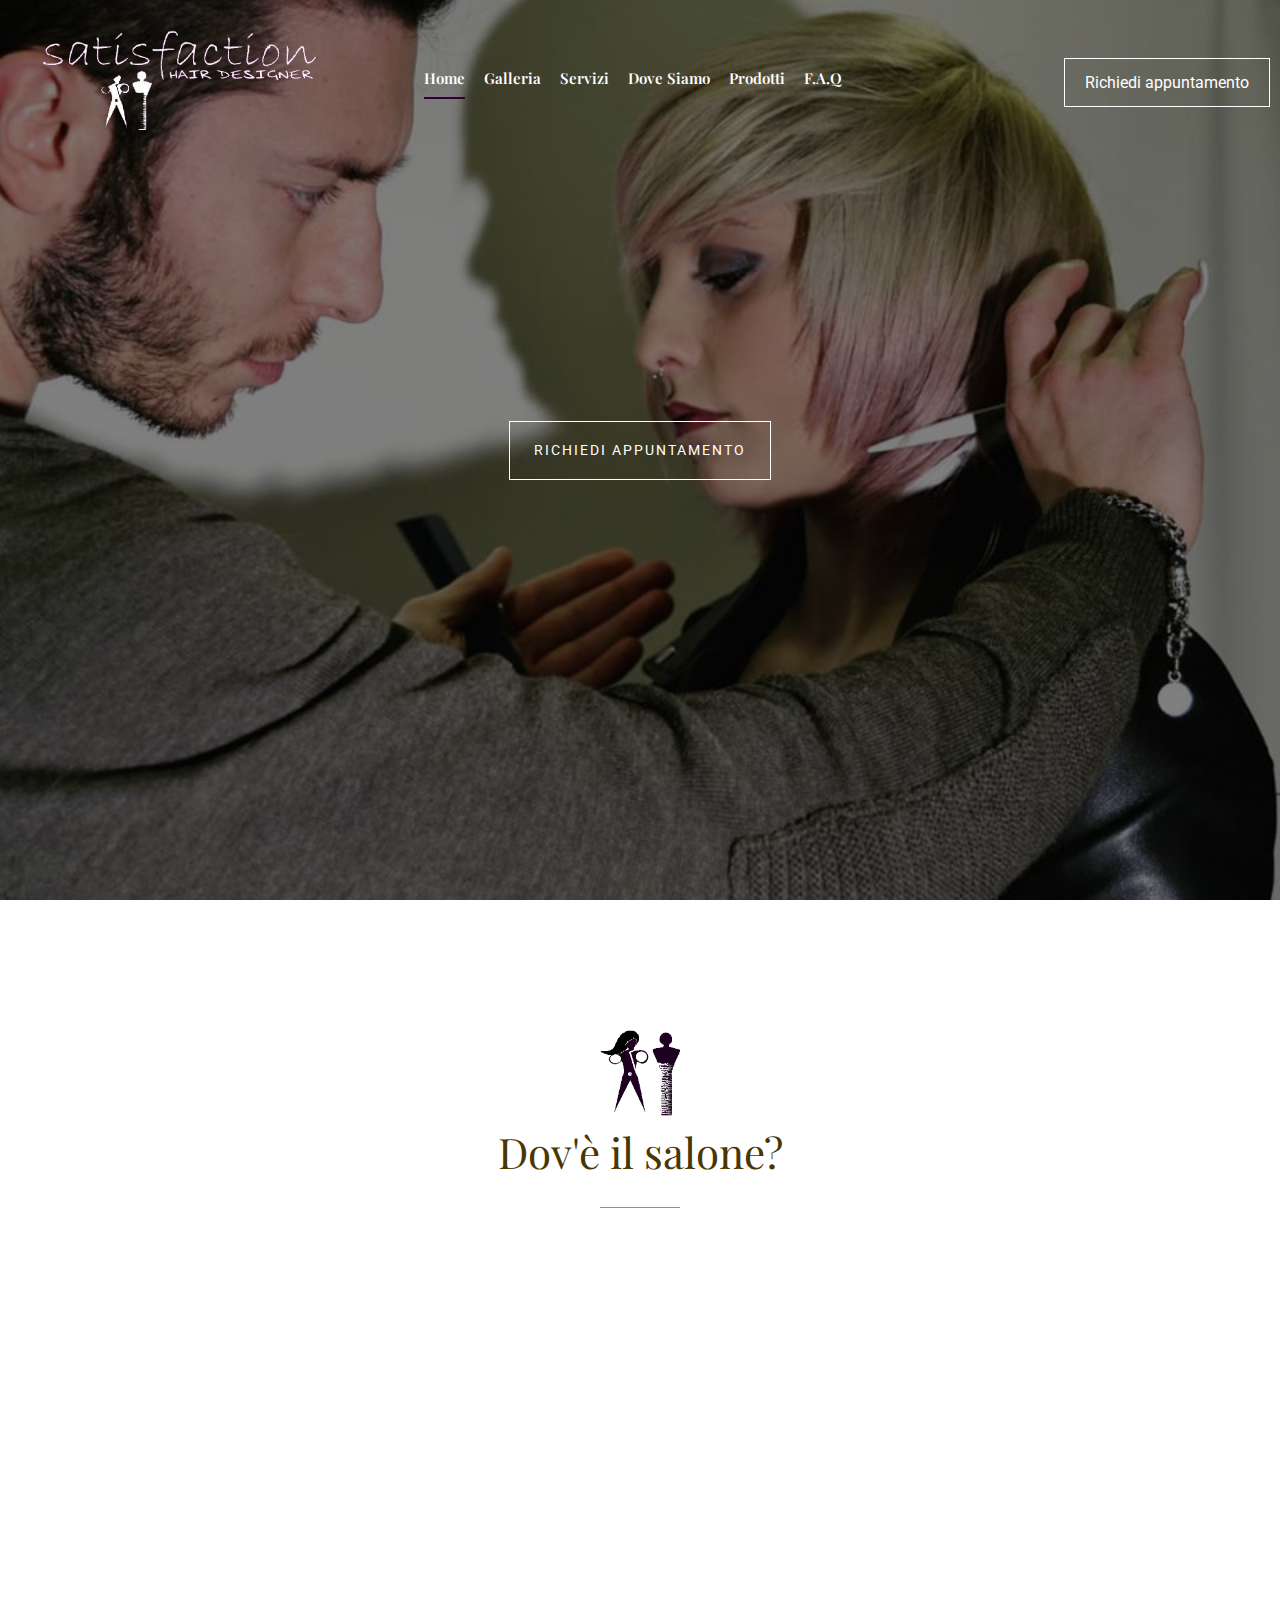
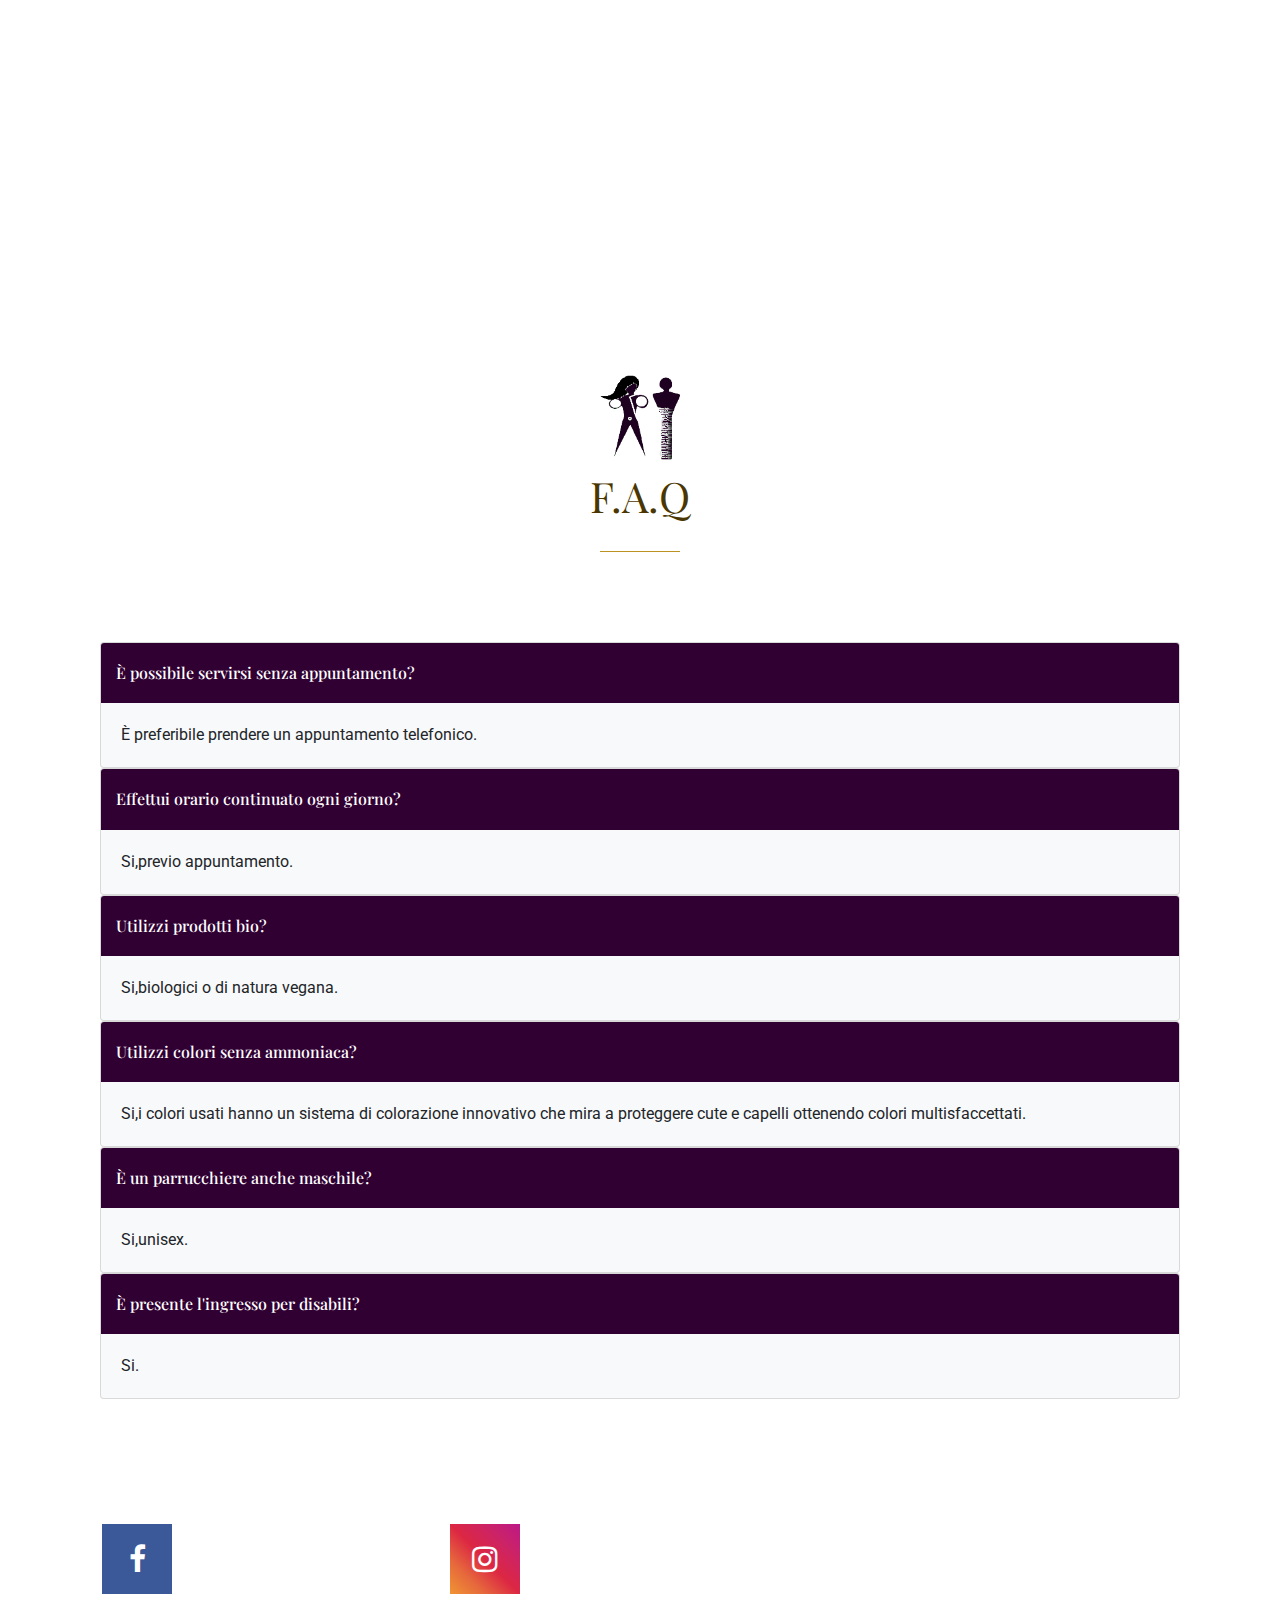
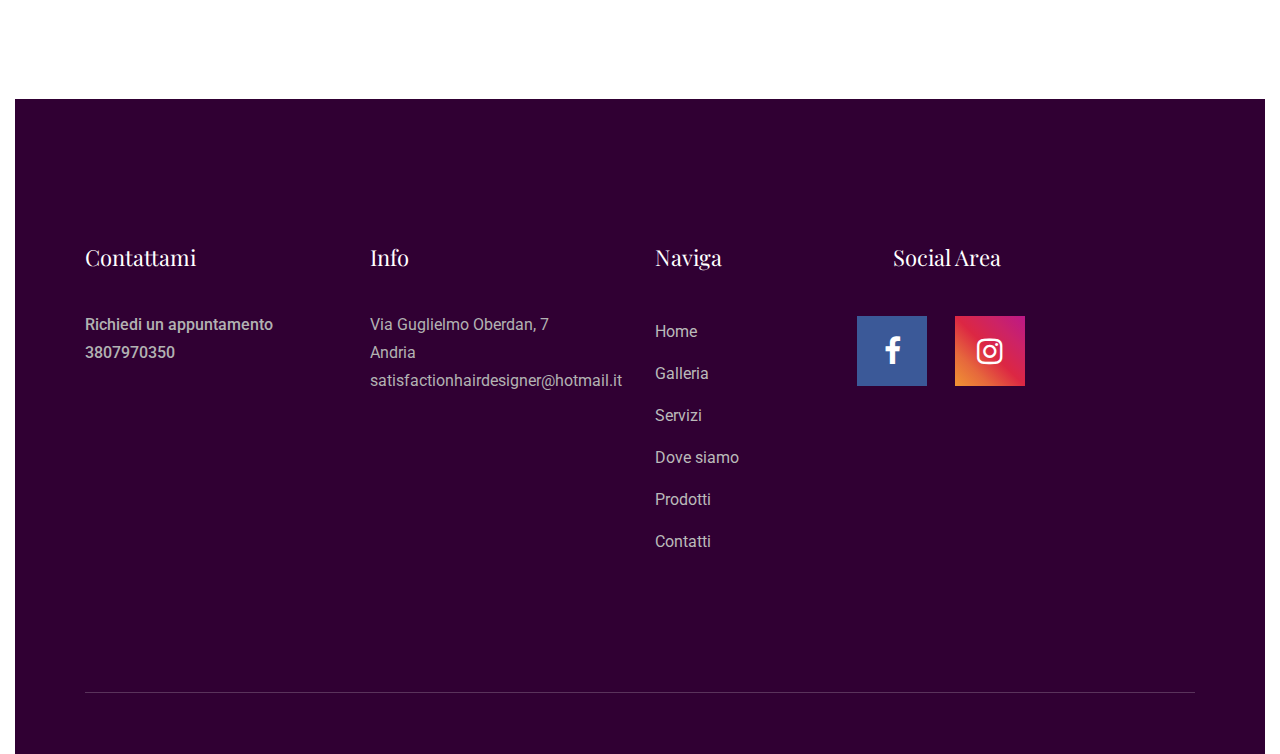
==== commit e2a618c1: "final html refactor" ====
--- a/contact.html
+++ b/contact.html
@@ -29,11 +29,6 @@
 </head>
 
 <body>
-    <!--[if lte IE 9]>
-            <p class="browserupgrade">You are using an <strong>outdated</strong> browser. Please <a href="https://browsehappy.com/">upgrade your browser</a> to improve your experience and security.</p>
-        <![endif]-->
-
-    <!-- header-start -->
     <header>
         <div class="header-area ">
             <div id="sticky-header" class="main-header-area ">
@@ -42,7 +37,7 @@
                         <div class="col-xl-3 col-lg-3">
                             <div class="logo-img">
                                 <a href="index.html">
-                                    <img style="max-width: 100%;" src="img/banner/satisfactionRip-removebg-preview.png" alt="">
+                                    <img style="max-width: 100%;" src="img/banner/satisfactionRip-removebg-preview.png" alt="Logo">
                                 </a>
                             </div>
                         </div>
@@ -56,14 +51,7 @@
                                         <li><a href="index.html#service">Servizi</a></li>
                                         <!--service.html-->
                                         <li><a href="contact.html#map">Dove siamo </a></li>
-                                        <li><a href="index.html#products">Prodotti </a>
-                                            <!--<i class="ti-angle-down"></i> dentro la a-->
-                                            <!--
-                                                <ul class="submenu">
-                                                <li><a href="elements.html">elements</a></li>
-                                            </ul>
-                                            -->
-                                        </li>
+                                        <li><a href="index.html#products">Prodotti </a></li>
                                         <li><a href="contact.html#faq">F.A.Q</a></li>
                                     </ul>
                                 </nav>
@@ -104,22 +92,21 @@
             </div>
         </div>
     </div>
-    </div>
     <!-- slider_area_end -->
     <!-- ================ contact section start ================= -->
     <section class="contact-section" id="map">
             <div class="container">
-                <img  class="rounded mx-auto d-block" style="width:80px;" src="/img/about/scissor_dom3-removebg-preview.png" alt="">
+                <img  class="rounded mx-auto d-block" style="width:80px;" src="/img/about/scissor_dom3-removebg-preview.png" alt="Logo forbici">
                 <div class="section_title2 text-center mb-90">
                     <h3 class="contact-title">Dov'è il salone?</h3>
                 </div> 
                 
-                <iframe src="https://www.google.com/maps/embed?pb=!1m18!1m12!1m3!1d1225.7070706268898!2d16.297635436320743!3d41.22913252522162!2m3!1f0!2f0!3f0!3m2!1i1024!2i768!4f13.1!3m3!1m2!1s0x13381a7e2e9266af%3A0xa59070c773999888!2sSatisfaction%20Hairdesigner!5e0!3m2!1sit!2sit!4v1584195350374!5m2!1sit!2sit" width="100%" height="550" frameborder="0" style="border:0;" allowfullscreen="" aria-hidden="false" tabindex="0"></iframe>
+                <iframe src="https://www.google.com/maps/embed?pb=!1m18!1m12!1m3!1d1225.7070706268898!2d16.297635436320743!3d41.22913252522162!2m3!1f0!2f0!3f0!3m2!1i1024!2i768!4f13.1!3m3!1m2!1s0x13381a7e2e9266af%3A0xa59070c773999888!2sSatisfaction%20Hairdesigner!5e0!3m2!1sit!2sit!4v1584195350374!5m2!1sit!2sit" width="100" height="550"  style="border:0;" allowfullscreen="" aria-hidden="false" tabindex="0"></iframe>
                 
                  
                 <section id="faq">
                     <div class="container pt-120">
-                        <img  class="rounded mx-auto d-block" style="width:80px;" src="/img/about/scissor_dom3-removebg-preview.png" alt="">
+                        <img  class="rounded mx-auto d-block" style="width:80px;" src="/img/about/scissor_dom3-removebg-preview.png" alt="Logo forbici">
                         <div class="section_title2 text-center mb-90">
                             <h3 class="contact-title">F.A.Q</h3>
                         </div> 
@@ -128,7 +115,7 @@
                             <div class="card bg-light ">
                             <div class="card-header" id="headingOne">
                                 <h5 class="mb-0">
-                                <a class="pointer" data-toggle="collapse" data-target="#collapseOne" aria-expanded="true" aria-controls="collapseOne" style="color: white;display: block;">
+                                <a class="pointer" href="#" data-toggle="collapse" data-target="#collapseOne" aria-expanded="true" aria-controls="collapseOne" style="color: white;display: block;">
                                     È possibile servirsi senza appuntamento? 
                                 </a>
                                 </h5>
@@ -143,7 +130,7 @@
                             <div class="card bg-light">
                                 <div class="card-header" id="headingTwo">
                                 <h5 class="mb-0">
-                                    <a class="pointer" data-toggle="collapse" data-target="#collapseTwo" aria-expanded="true" aria-controls="collapseTwo" style="color: white;display: block;"">
+                                    <a class="pointer" href="#" data-toggle="collapse" data-target="#collapseTwo" aria-expanded="true" aria-controls="collapseTwo" style="color: white;display: block;">
                                         Effettui orario continuato ogni giorno?
                                     </a>
                                 </h5>
@@ -158,7 +145,7 @@
                             <div class="card bg-light">
                                 <div class="card-header" id="headingThree">
                                 <h5 class="mb-0">
-                                    <a class="pointer" data-toggle="collapse" data-target="#collapseThree" aria-expanded="true" aria-controls="collapseThree" style="color: white;display: block;">
+                                    <a class="pointer" href="#" data-toggle="collapse" data-target="#collapseThree" aria-expanded="true" aria-controls="collapseThree" style="color: white;display: block;">
                                         Utilizzi prodotti bio?
                                     </a>
                                 </h5>
@@ -171,9 +158,9 @@
                                 </div>
                             </div>
                             <div class="card bg-light">
-                                <div class="card-header" id="headingThree">
-                                <h5 class="mb-0">
-                                    <a class="pointer" data-toggle="collapse" data-target="#collapseFour" aria-expanded="true" aria-controls="collapseFour" style="color: white;display: block;">
+                                <div class="card-header" id="headingFour">
+                                <h5 class="mb-0">
+                                    <a class="pointer"  href="#" data-toggle="collapse" data-target="#collapseFour" aria-expanded="true" aria-controls="collapseFour" style="color: white;display: block;">
                                         Utilizzi colori senza ammoniaca?
                                     </a>
                                 </h5>
@@ -186,9 +173,9 @@
                                 </div>
                             </div>
                             <div class="card bg-light">
-                                <div class="card-header" id="headingThree">
-                                <h5 class="mb-0">
-                                    <a class="pointer" data-toggle="collapse" data-target="#collapseFive" aria-expanded="true" aria-controls="collapseFive" style="color: white;display: block;">
+                                <div class="card-header" id="headingFive">
+                                <h5 class="mb-0">
+                                    <a class="pointer" href="#" data-toggle="collapse" data-target="#collapseFive" aria-expanded="true" aria-controls="collapseFive" style="color: white;display: block;">
                                         È un parrucchiere anche maschile?
                                     </a>
                                 </h5>
@@ -203,7 +190,7 @@
                             <div class="card bg-light">
                                 <div class="card-header" id="headingSix">
                                 <h5 class="mb-0">
-                                    <a class="pointer" data-toggle="collapse" data-target="#collapseSix" aria-expanded="true" aria-controls="collapseSix" style="color: white;display: block;">
+                                    <a class="pointer" href="#" data-toggle="collapse" data-target="#collapseSix" aria-expanded="true" aria-controls="collapseSix" style="color: white;display: block;">
                                         È presente l'ingresso per disabili?
                                     </a>
                                 </h5>
@@ -225,9 +212,7 @@
                         <li style="display: inline-block;padding-left: 25%;"><a  href="https://www.instagram.com/satisfactionhairdesigner/" class="fa fa-instagram"></a></li>
                     </ul>
                 </div> 
-               
-    
-               
+            </div>         
         </section>
     <!-- ================ contact section end ================= -->
     
@@ -302,12 +287,7 @@
                 <div class="row">
                     <div class="col-xl-12">
                         <p class="copy_right text-center">
-                            <!-- Link back to Colorlib can't be removed. Template is licensed under CC BY 3.0. -->
-                            Copyright &copy;
-                            <script>document.write(new Date().getFullYear());</script> All rights reserved | This
-                            template is made with <i class="fa fa-heart-o" aria-hidden="true"></i> by <a
-                                href="https://colorlib.com" target="_blank">Colorlib</a>
-                            <!-- Link back to Colorlib can't be removed. Template is licensed under CC BY 3.0. -->
+                                <!-- copyrights -->
                         </p>
                     </div>
                 </div>
@@ -319,8 +299,6 @@
 <!-- footer -->
     <!-- link that opens popup -->
 
-     
-    
         <!-- JS here -->
         <script src="js/vendor/modernizr-3.5.0.min.js"></script>
         <script src="js/vendor/jquery-1.12.4.min.js"></script>
--- a/css/style.css
+++ b/css/style.css
@@ -1909,7 +1909,7 @@
 .service_area::after {
   position: absolute;
   content: "";
-  background-image: url(../img/banner/Banner_Service_dom.jpg);
+  background-image: url(../img/banner/Banner_Service_dom.jpg);/*  modifica immagine*/
   height: 650px;
   left: 0;
   right: 0;
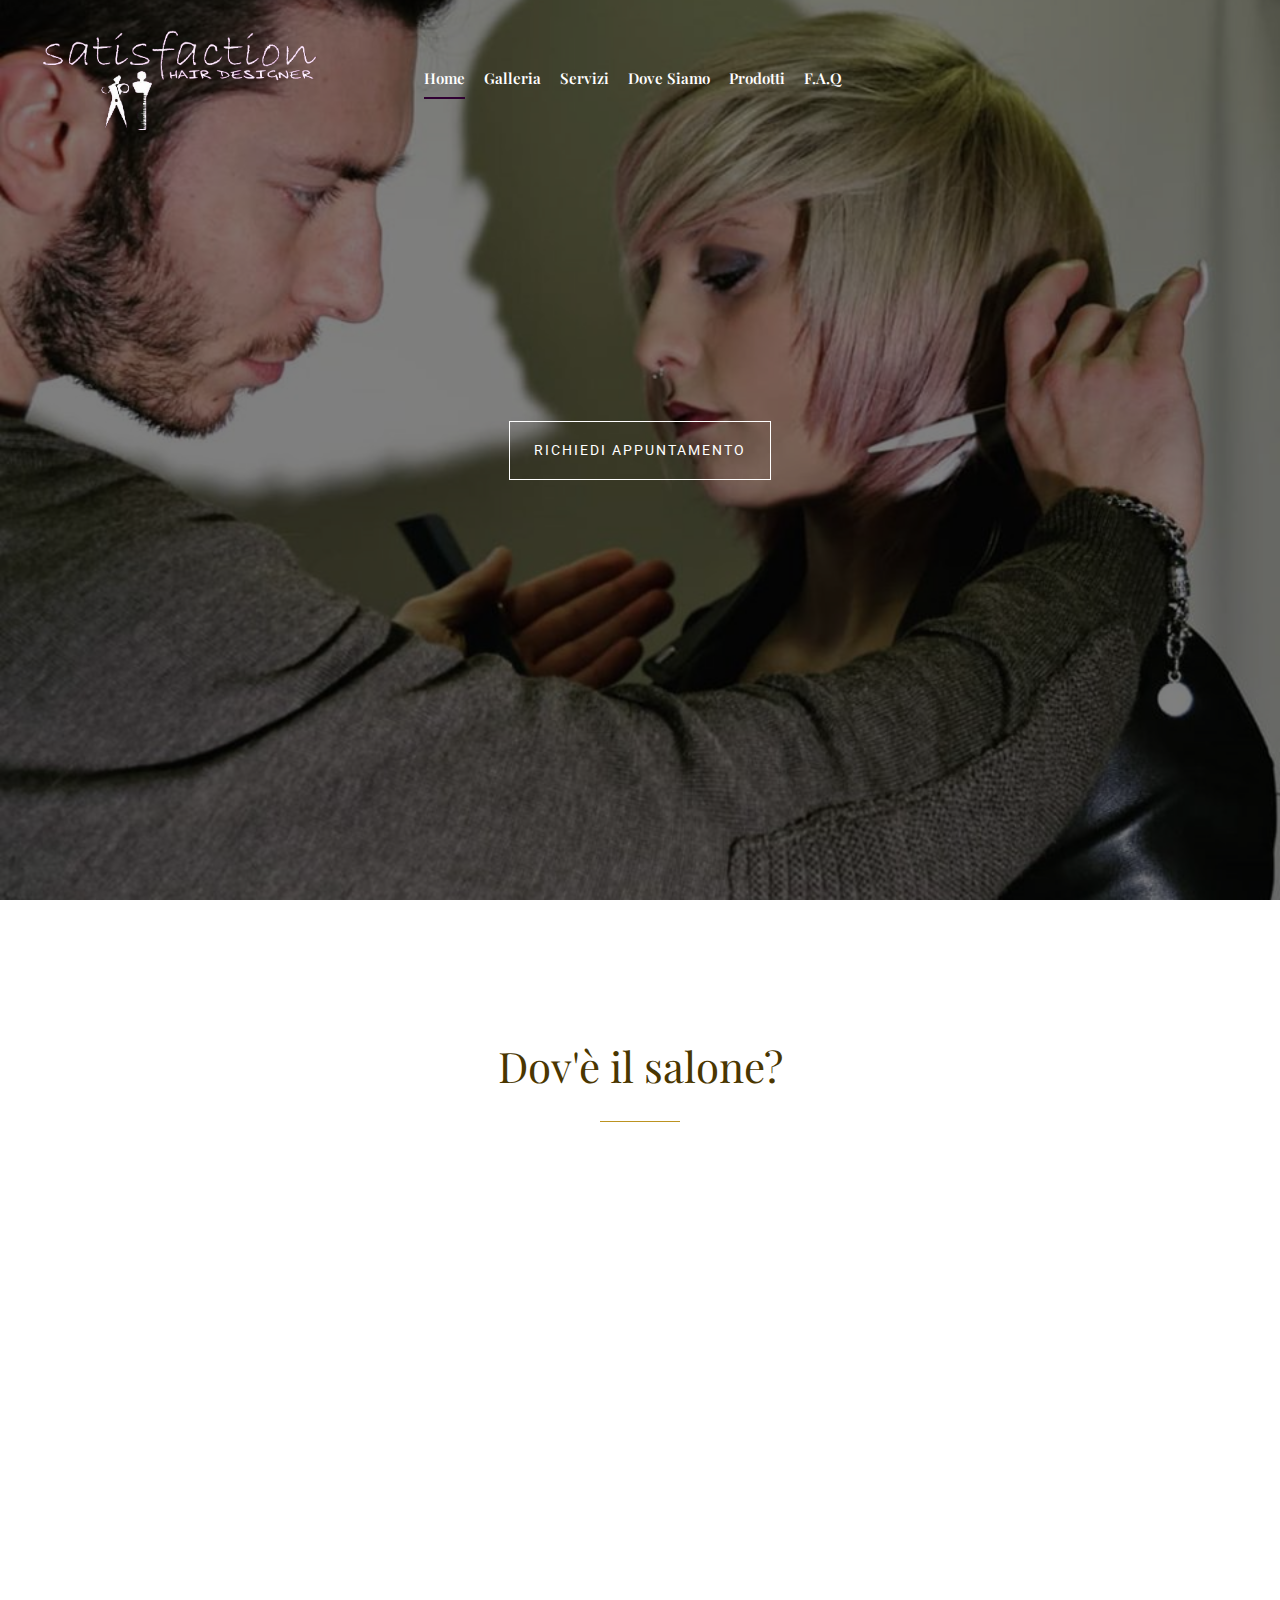
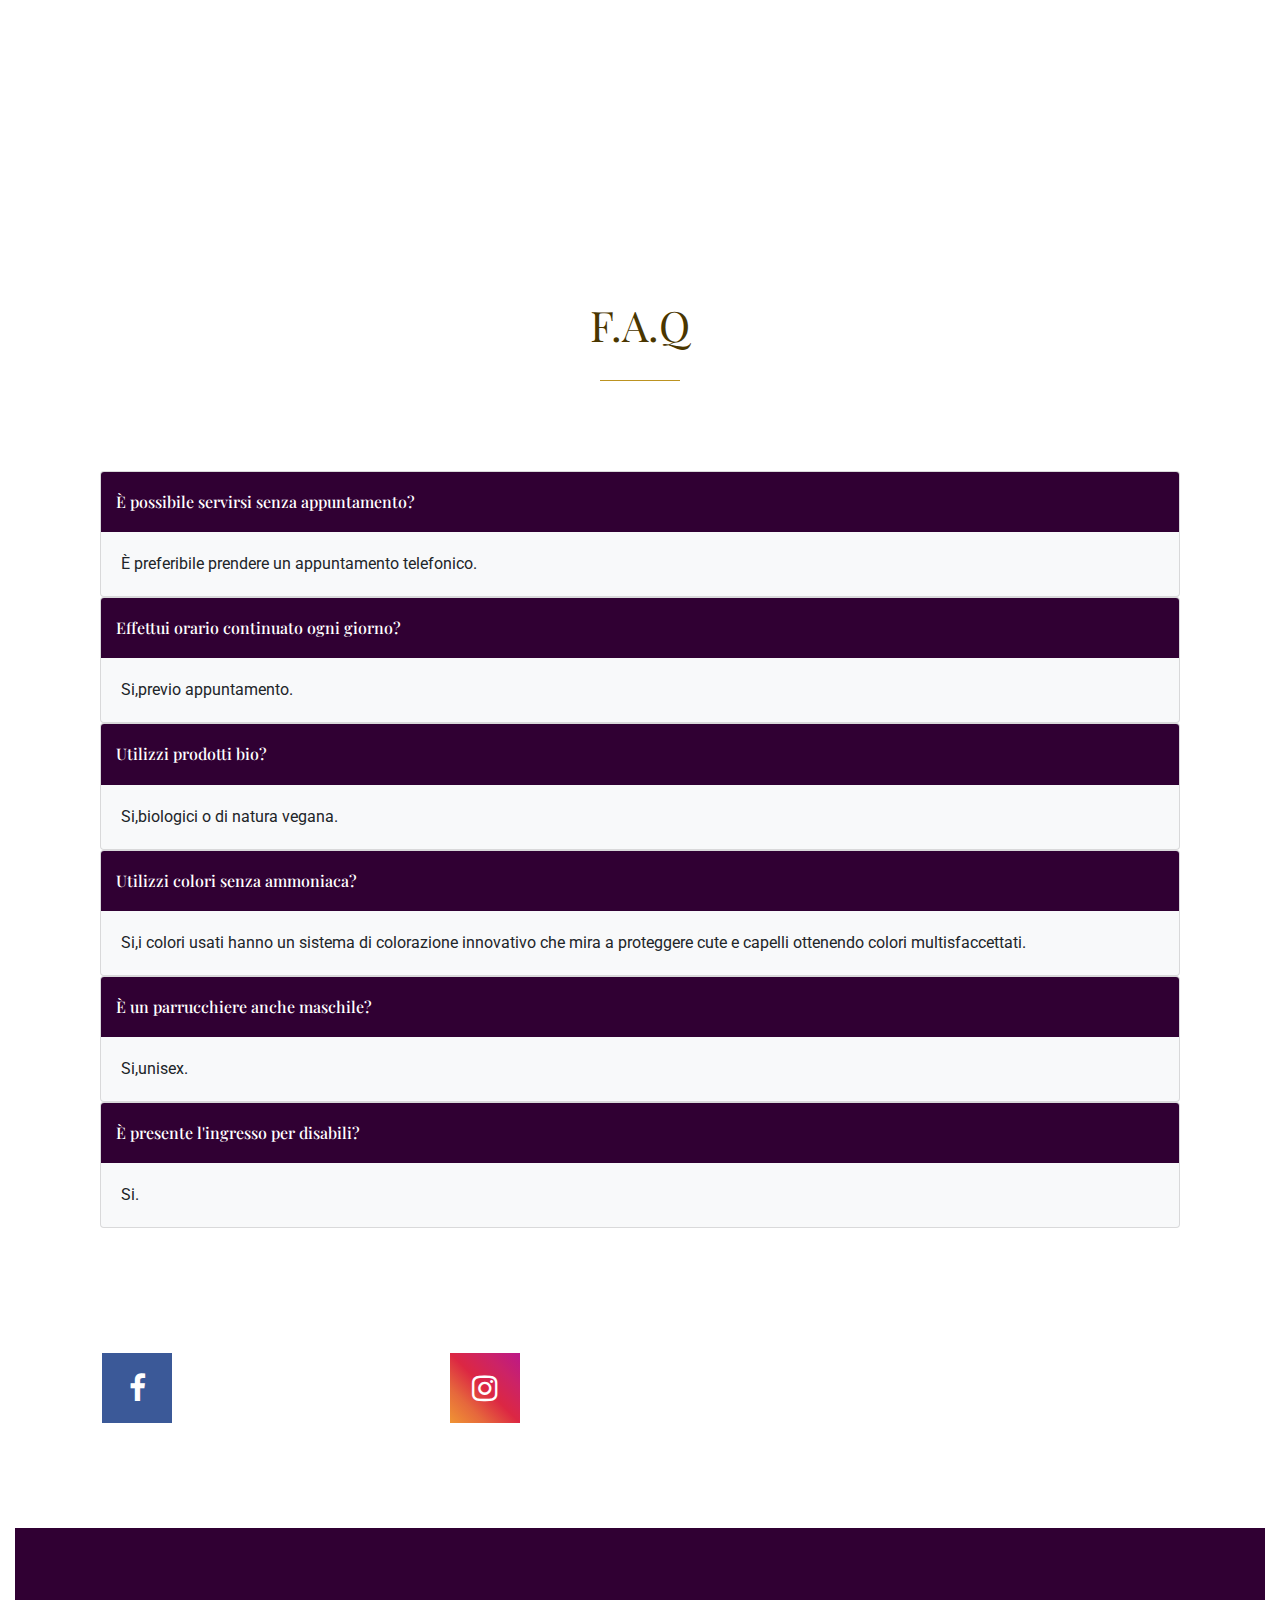
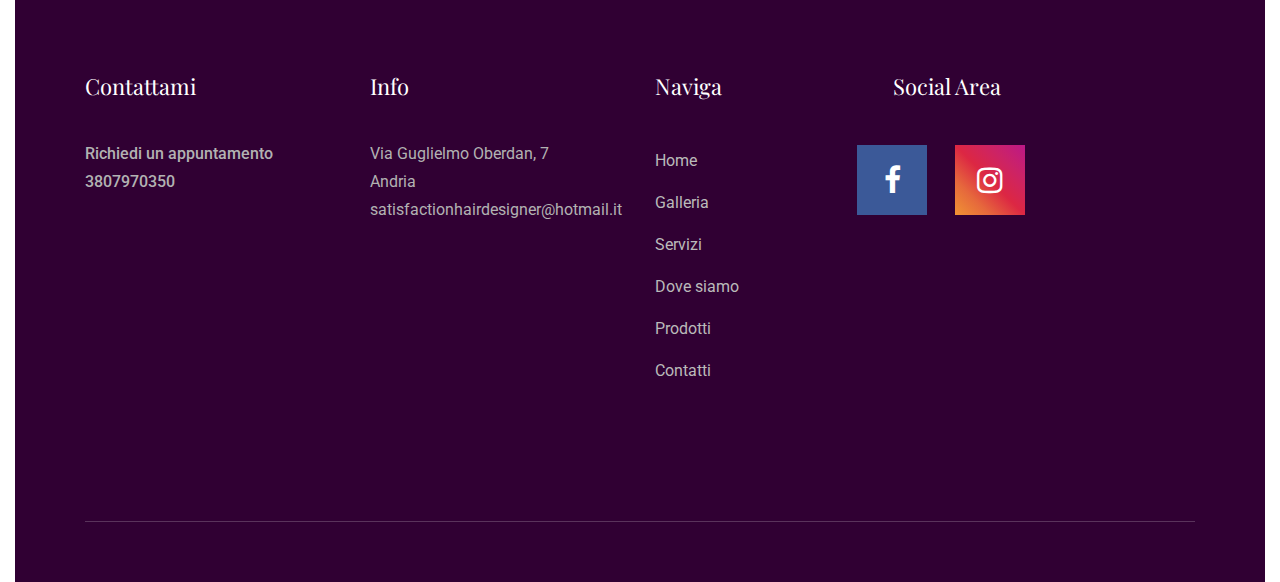
==== commit 0a54fa30: "files refactoring" ====
--- a/contact.html
+++ b/contact.html
@@ -7,7 +7,7 @@
     <title>Satisfaction HairDesigner</title>
     <meta name="description" content="">
     <meta name="viewport" content="width=device-width, initial-scale=1">
-
+    <link rel="stylesheet" href="https://stackpath.bootstrapcdn.com/bootstrap/4.3.1/css/bootstrap.min.css" integrity="sha384-ggOyR0iXCbMQv3Xipma34MD+dH/1fQ784/j6cY/iJTQUOhcWr7x9JvoRxT2MZw1T" crossorigin="anonymous">
     <!-- <link rel="manifest" href="site.webmanifest"> -->
     <link rel="shortcut icon" type="image/x-icon" href="img/about/scissor_dom3-removebg-preview.png">
     <!-- Place favicon.ico in the root directory -->
@@ -57,14 +57,14 @@
                                 </nav>
                             </div>
                         </div>
-                        <div class="col-xl-3 col-lg-3 d-none d-lg-block">
+                        <!-- <div class="col-xl-3 col-lg-3 d-none d-lg-block">
                             <div class="book_room">
                                 <div class="book_btn d-none d-lg-block">
                                         <a href="https://www.instagram.com/satisfactionhairdesigner/">Richiedi appuntamento</a>
                                     
                                 </div>
                             </div>
-                        </div>
+                        </div> -->
                         <div class="col-12">
                             <div class="mobile_menu d-block d-lg-none"></div>
                         </div>
@@ -96,17 +96,14 @@
     <!-- ================ contact section start ================= -->
     <section class="contact-section" id="map">
             <div class="container">
-                <img  class="rounded mx-auto d-block" style="width:80px;" src="/img/about/scissor_dom3-removebg-preview.png" alt="Logo forbici">
                 <div class="section_title2 text-center mb-90">
                     <h3 class="contact-title">Dov'è il salone?</h3>
                 </div> 
                 
-                <iframe src="https://www.google.com/maps/embed?pb=!1m18!1m12!1m3!1d1225.7070706268898!2d16.297635436320743!3d41.22913252522162!2m3!1f0!2f0!3f0!3m2!1i1024!2i768!4f13.1!3m3!1m2!1s0x13381a7e2e9266af%3A0xa59070c773999888!2sSatisfaction%20Hairdesigner!5e0!3m2!1sit!2sit!4v1584195350374!5m2!1sit!2sit" width="100" height="550"  style="border:0;" allowfullscreen="" aria-hidden="false" tabindex="0"></iframe>
-                
-                 
+                <iframe src="https://www.google.com/maps/embed?pb=!1m18!1m12!1m3!1d1225.7070706268898!2d16.297635436320743!3d41.22913252522162!2m3!1f0!2f0!3f0!3m2!1i1024!2i768!4f13.1!3m3!1m2!1s0x13381a7e2e9266af%3A0xa59070c773999888!2sSatisfaction%20Hairdesigner!5e0!3m2!1sit!2sit!4v1584195350374!5m2!1sit!2sit" width="100%" height="550"  style="border:0;" allowfullscreen="" aria-hidden="false" tabindex="0"></iframe>  
                 <section id="faq">
                     <div class="container pt-120">
-                        <img  class="rounded mx-auto d-block" style="width:80px;" src="/img/about/scissor_dom3-removebg-preview.png" alt="Logo forbici">
+                        <!-- <img  class="rounded mx-auto d-block" style="width:80px;" src="/img/about/scissor_dom3-removebg-preview.png" alt="Logo forbici"> -->
                         <div class="section_title2 text-center mb-90">
                             <h3 class="contact-title">F.A.Q</h3>
                         </div> 
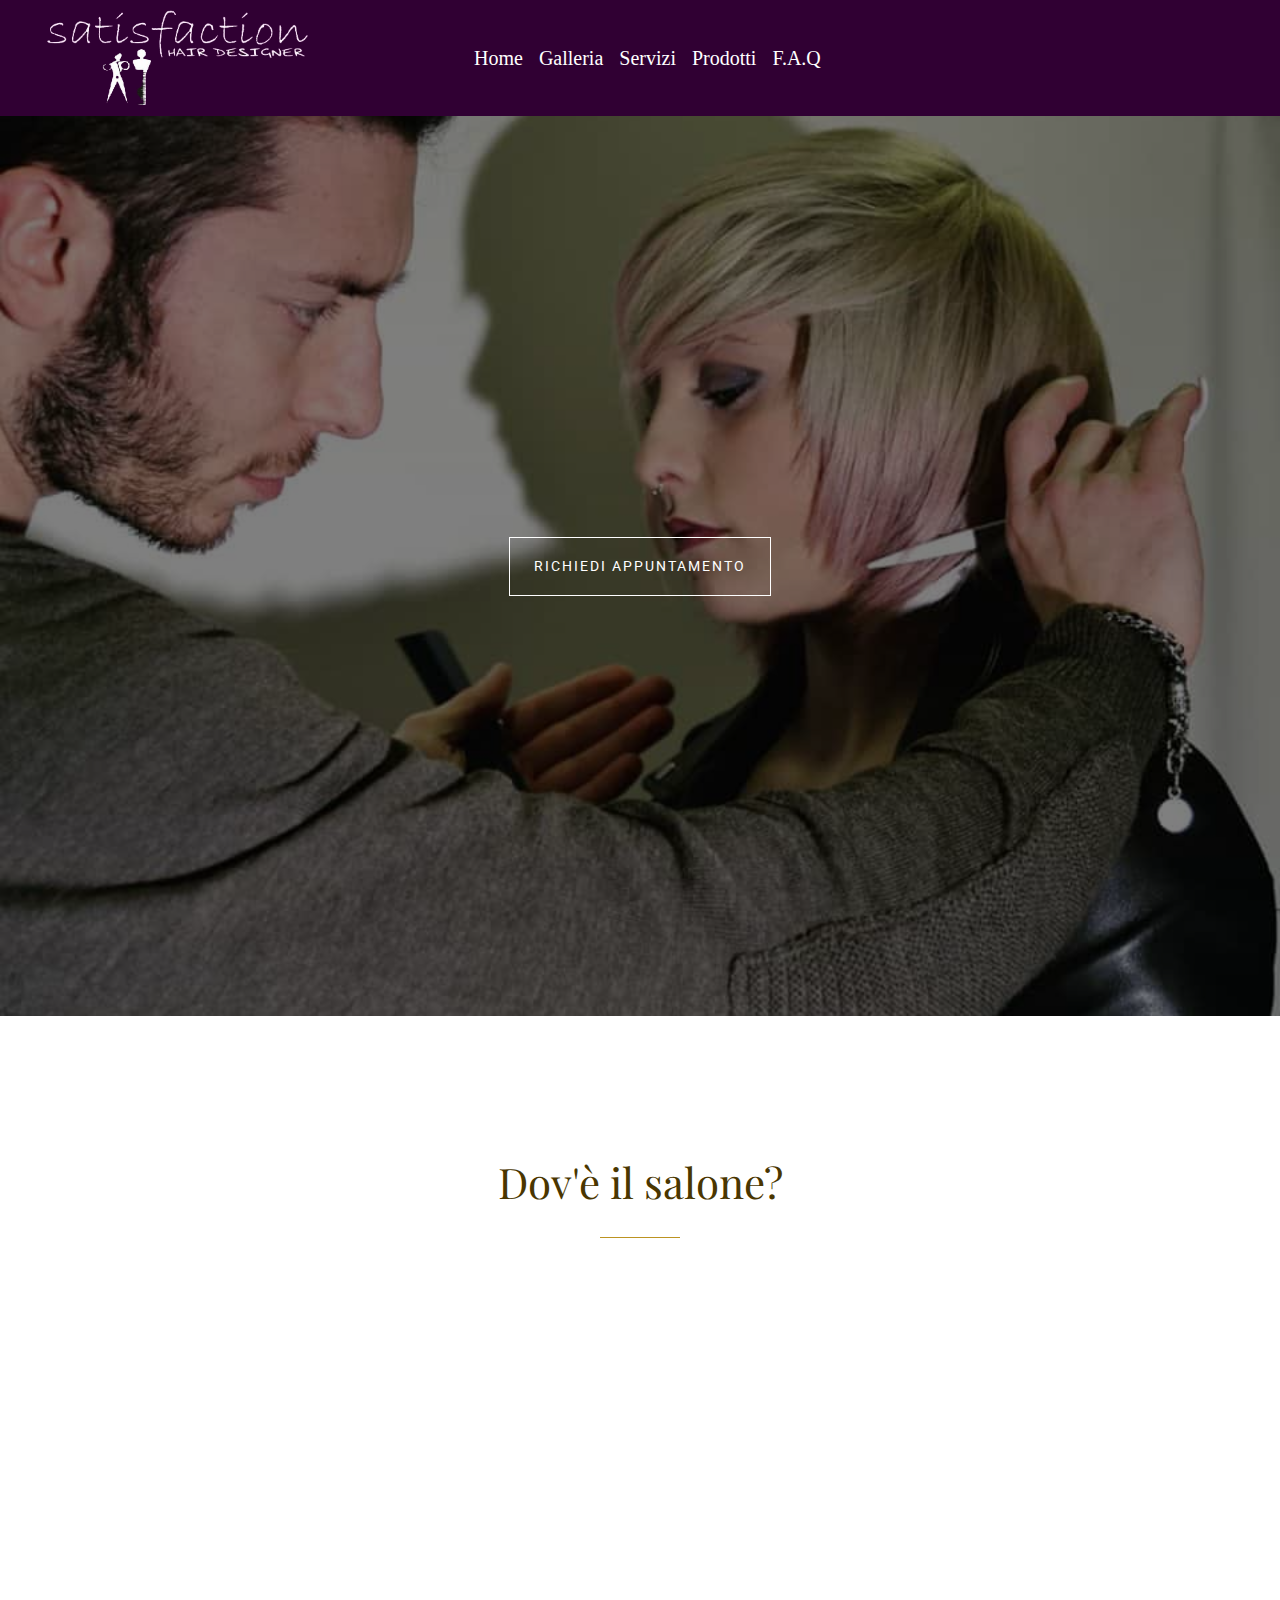
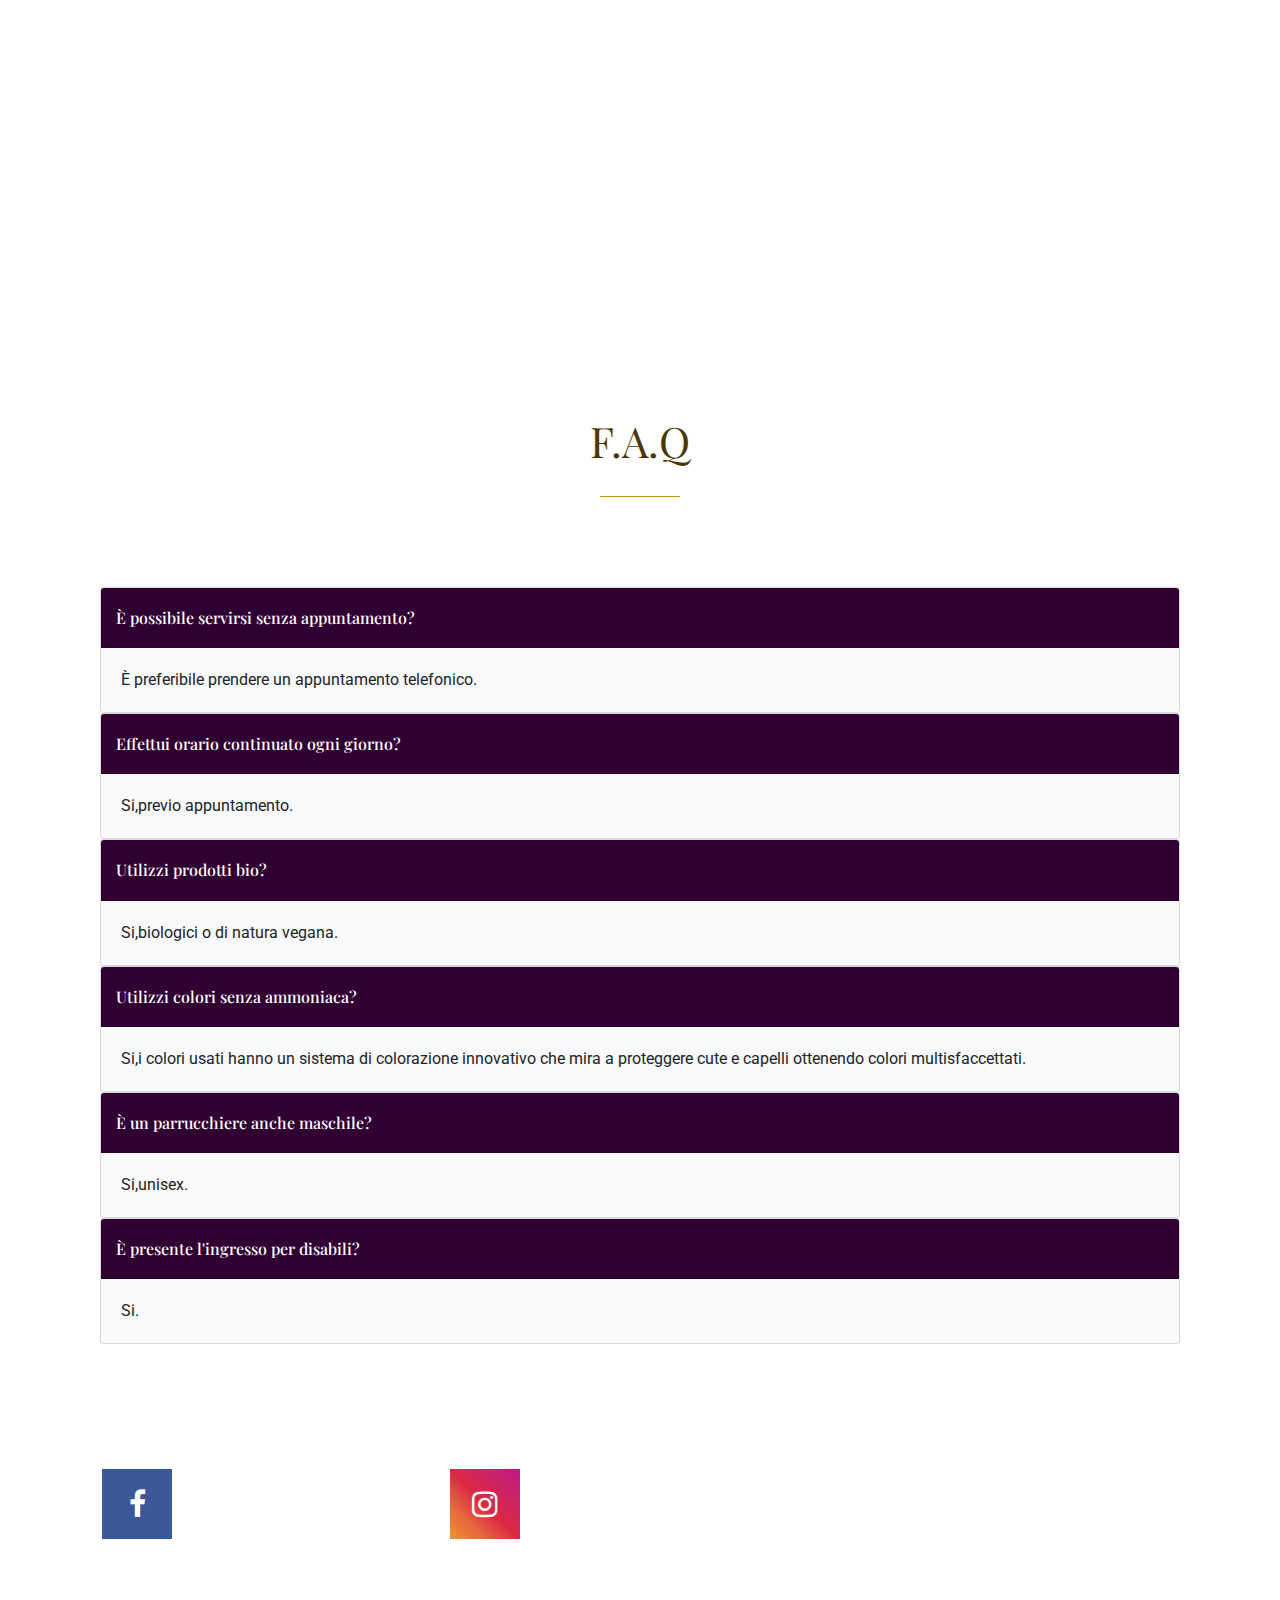
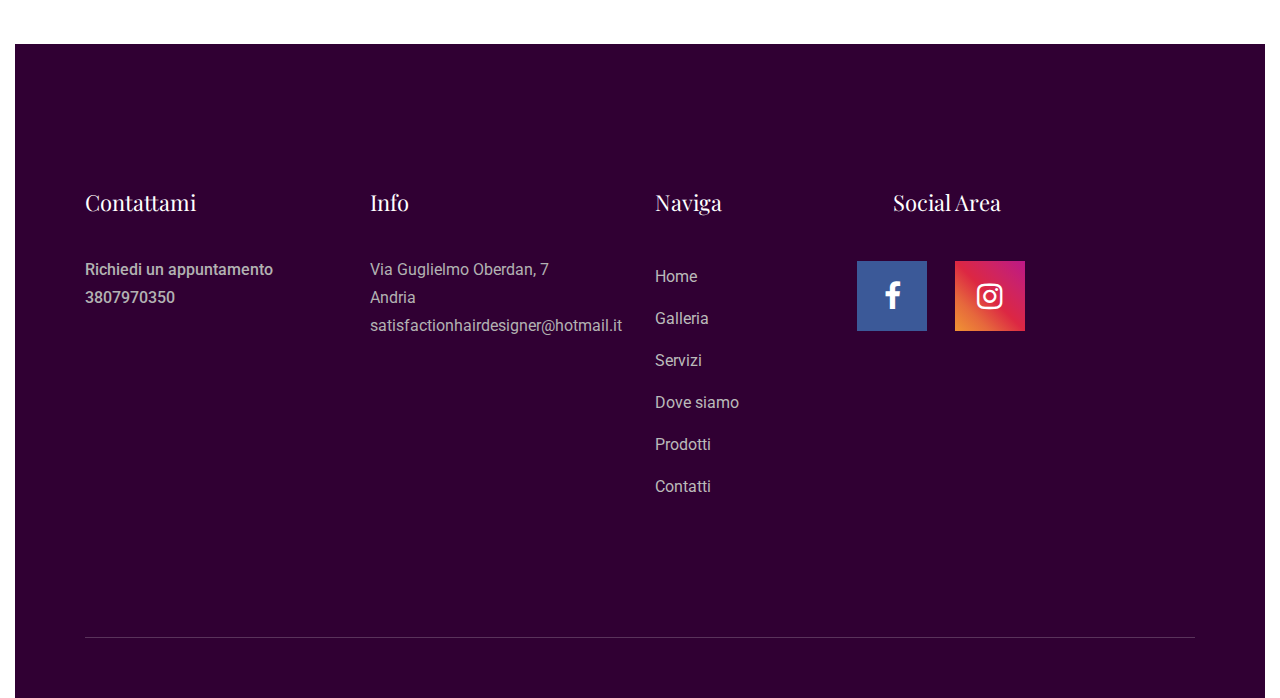
==== commit 755b60d3: "refactoring navbar logo togglebar" ====
--- a/contact.html
+++ b/contact.html
@@ -7,6 +7,7 @@
     <title>Satisfaction HairDesigner</title>
     <meta name="description" content="">
     <meta name="viewport" content="width=device-width, initial-scale=1">
+     <!--bootstrap  -->
     <link rel="stylesheet" href="https://stackpath.bootstrapcdn.com/bootstrap/4.3.1/css/bootstrap.min.css" integrity="sha384-ggOyR0iXCbMQv3Xipma34MD+dH/1fQ784/j6cY/iJTQUOhcWr7x9JvoRxT2MZw1T" crossorigin="anonymous">
     <!-- <link rel="manifest" href="site.webmanifest"> -->
     <link rel="shortcut icon" type="image/x-icon" href="img/about/scissor_dom3-removebg-preview.png">
@@ -14,7 +15,6 @@
 
     <!-- CSS here -->
     <link rel="stylesheet" href="https://cdnjs.cloudflare.com/ajax/libs/font-awesome/4.7.0/css/font-awesome.min.css">
-    <link rel="stylesheet" href="css/bootstrap.min.css">
     <link rel="stylesheet" href="css/owl.carousel.min.css">
     <link rel="stylesheet" href="css/magnific-popup.css">
     <link rel="stylesheet" href="css/font-awesome.min.css">
@@ -25,54 +25,31 @@
     <link rel="stylesheet" href="css/animate.css">
     <link rel="stylesheet" href="css/slicknav.css">
     <link rel="stylesheet" href="css/style.css">
-    <link rel="stylesheet" href="css/responsive.css">
 </head>
 
 <body>
-    <header>
-        <div class="header-area ">
-            <div id="sticky-header" class="main-header-area ">
-                <div class="container-fluid p-0">
-                    <div class="row align-items-center no-gutters">
-                        <div class="col-xl-3 col-lg-3">
-                            <div class="logo-img">
-                                <a href="index.html">
-                                    <img style="max-width: 100%;" src="img/banner/satisfactionRip-removebg-preview.png" alt="Logo">
-                                </a>
-                            </div>
-                        </div>
-                        <div class="col-xl-6 col-lg-6">
-                            <div class="main-menu  d-none d-lg-block">
-                                <nav>
-                                    <ul id="navigation">
-                                        <li><a class="active" href="index.html">home</a></li>
-                                        <li><a href="index.html#gallery">Galleria</a></li>
-                                        <!--about.html-->
-                                        <li><a href="index.html#service">Servizi</a></li>
-                                        <!--service.html-->
-                                        <li><a href="contact.html#map">Dove siamo </a></li>
-                                        <li><a href="index.html#products">Prodotti </a></li>
-                                        <li><a href="contact.html#faq">F.A.Q</a></li>
-                                    </ul>
-                                </nav>
-                            </div>
-                        </div>
-                        <!-- <div class="col-xl-3 col-lg-3 d-none d-lg-block">
-                            <div class="book_room">
-                                <div class="book_btn d-none d-lg-block">
-                                        <a href="https://www.instagram.com/satisfactionhairdesigner/">Richiedi appuntamento</a>
-                                    
-                                </div>
-                            </div>
-                        </div> -->
-                        <div class="col-12">
-                            <div class="mobile_menu d-block d-lg-none"></div>
-                        </div>
-                    </div>
-                </div>
-            </div>
-        </div>
-    </header>
+    <!-- header-start -->
+    <nav class="navbar sticky-top navbar-expand-lg " style="background-color: #300033;position:sticky">
+        <div class="logo-img" style="max-width: 300px;max-height:100px;" >
+            <a href="index.html">
+                <img class="mylogo"style="max-width: 100%;" src="img/banner/satisfactionRip-removebg-preview.png" alt="logo">
+            </a>
+        </div>
+        <button class="navbar-toggler" type="button" data-toggle="collapse" data-target="#navbarNavAltMarkup" aria-controls="navbarNavAltMarkup" aria-expanded="false" aria-label="Toggle navigation">
+          <!-- <span class="navbar-toggler-icon"></span> -->
+          <i class="fa fa-navicon" style="color:#fff; font-size:28px;"></i>
+        </button>
+        <div class="collapse navbar-collapse" id="navbarNavAltMarkup">
+          <ul class="navbar-nav" style="margin-left: 150px;">
+           <li><a style="font-size: 20px;font-family:serif;" class="nav-item nav-link active" href="index.html">Home</a></li>
+           <li><a style="font-size: 20px;font-family:serif;" class="nav-item nav-link" href="#gallery">Galleria</a></li>
+           <li><a style="font-size: 20px;font-family:serif;" class="nav-item nav-link" href="#service">Servizi</a></li>
+           <li><a style="font-size: 20px;font-family:serif;" class="nav-item nav-link" href="#products">Prodotti</a></li>
+           <li><a style="font-size: 20px;font-family:serif;" class="nav-item nav-link" href="contact.html#faq">F.A.Q</a></li>
+          </ul>
+        </div>
+    </nav>
+    
     <!-- header-end -->
 
     <!-- slider_area_start -->
@@ -292,38 +269,10 @@
         </div>
     </footer>
 </div>
-
-<!-- footer -->
-    <!-- link that opens popup -->
-
-        <!-- JS here -->
-        <script src="js/vendor/modernizr-3.5.0.min.js"></script>
-        <script src="js/vendor/jquery-1.12.4.min.js"></script>
-        <script src="js/popper.min.js"></script>
-        <script src="js/bootstrap.min.js"></script>
-        <script src="js/owl.carousel.min.js"></script>
-        <script src="js/isotope.pkgd.min.js"></script>
-        <script src="js/ajax-form.js"></script>
-        <script src="js/waypoints.min.js"></script>
-        <script src="js/jquery.counterup.min.js"></script>
-        <script src="js/imagesloaded.pkgd.min.js"></script>
-        <script src="js/scrollIt.js"></script>
-        <script src="js/jquery.scrollUp.min.js"></script>
-        <script src="js/wow.min.js"></script>
-        <script src="js/nice-select.min.js"></script>
-        <script src="js/jquery.slicknav.min.js"></script>
-        <script src="js/jquery.magnific-popup.min.js"></script>
-        <script src="js/plugins.js"></script>
-        <script src="js/gijgo.min.js"></script>
-    
-        <!--contact js-->
-        <script src="js/contact.js"></script>
-        <script src="js/jquery.ajaxchimp.min.js"></script>
-        <script src="js/jquery.form.js"></script>
-        <script src="js/jquery.validate.min.js"></script>
-        <script src="js/mail-script.js"></script>
-    
-        <script src="js/main.js"></script>
-    </body>
-    
-    </html>+    <!-- bootstrap -->
+    <script src="https://code.jquery.com/jquery-3.2.1.slim.min.js" integrity="sha384-KJ3o2DKtIkvYIK3UENzmM7KCkRr/rE9/Qpg6aAZGJwFDMVNA/GpGFF93hXpG5KkN" crossorigin="anonymous"></script>
+    <script src="https://cdnjs.cloudflare.com/ajax/libs/popper.js/1.12.9/umd/popper.min.js" integrity="sha384-ApNbgh9B+Y1QKtv3Rn7W3mgPxhU9K/ScQsAP7hUibX39j7fakFPskvXusvfa0b4Q" crossorigin="anonymous"></script>
+    <script src="https://maxcdn.bootstrapcdn.com/bootstrap/4.0.0/js/bootstrap.min.js" integrity="sha384-JZR6Spejh4U02d8jOt6vLEHfe/JQGiRRSQQxSfFWpi1MquVdAyjUar5+76PVCmYl" crossorigin="anonymous"></script>
+    <!-- bootstrap -->
+</body>
+</html>--- a/css/style.css
+++ b/css/style.css
@@ -275,6 +275,12 @@
     height: 60vh;
   }
 }
+@media(max-width:576px){
+  .mylogo{
+    height: 80px;
+    width: 240px;
+  }
+}
 
 /* line 174, ../../Arafath/CL/CL september/205. Barber/HTML/scss/_reset.scss */
 .section-padding {
@@ -285,6 +291,9 @@
 /* line 178, ../../Arafath/CL/CL september/205. Barber/HTML/scss/_reset.scss */
 .pt-120 {
   padding-top: 120px;
+}
+.navbar-inverse .navbar-toggler-icon {
+  background-image: url("data:image/svg+xml;..");
 }
 
 /* button style */
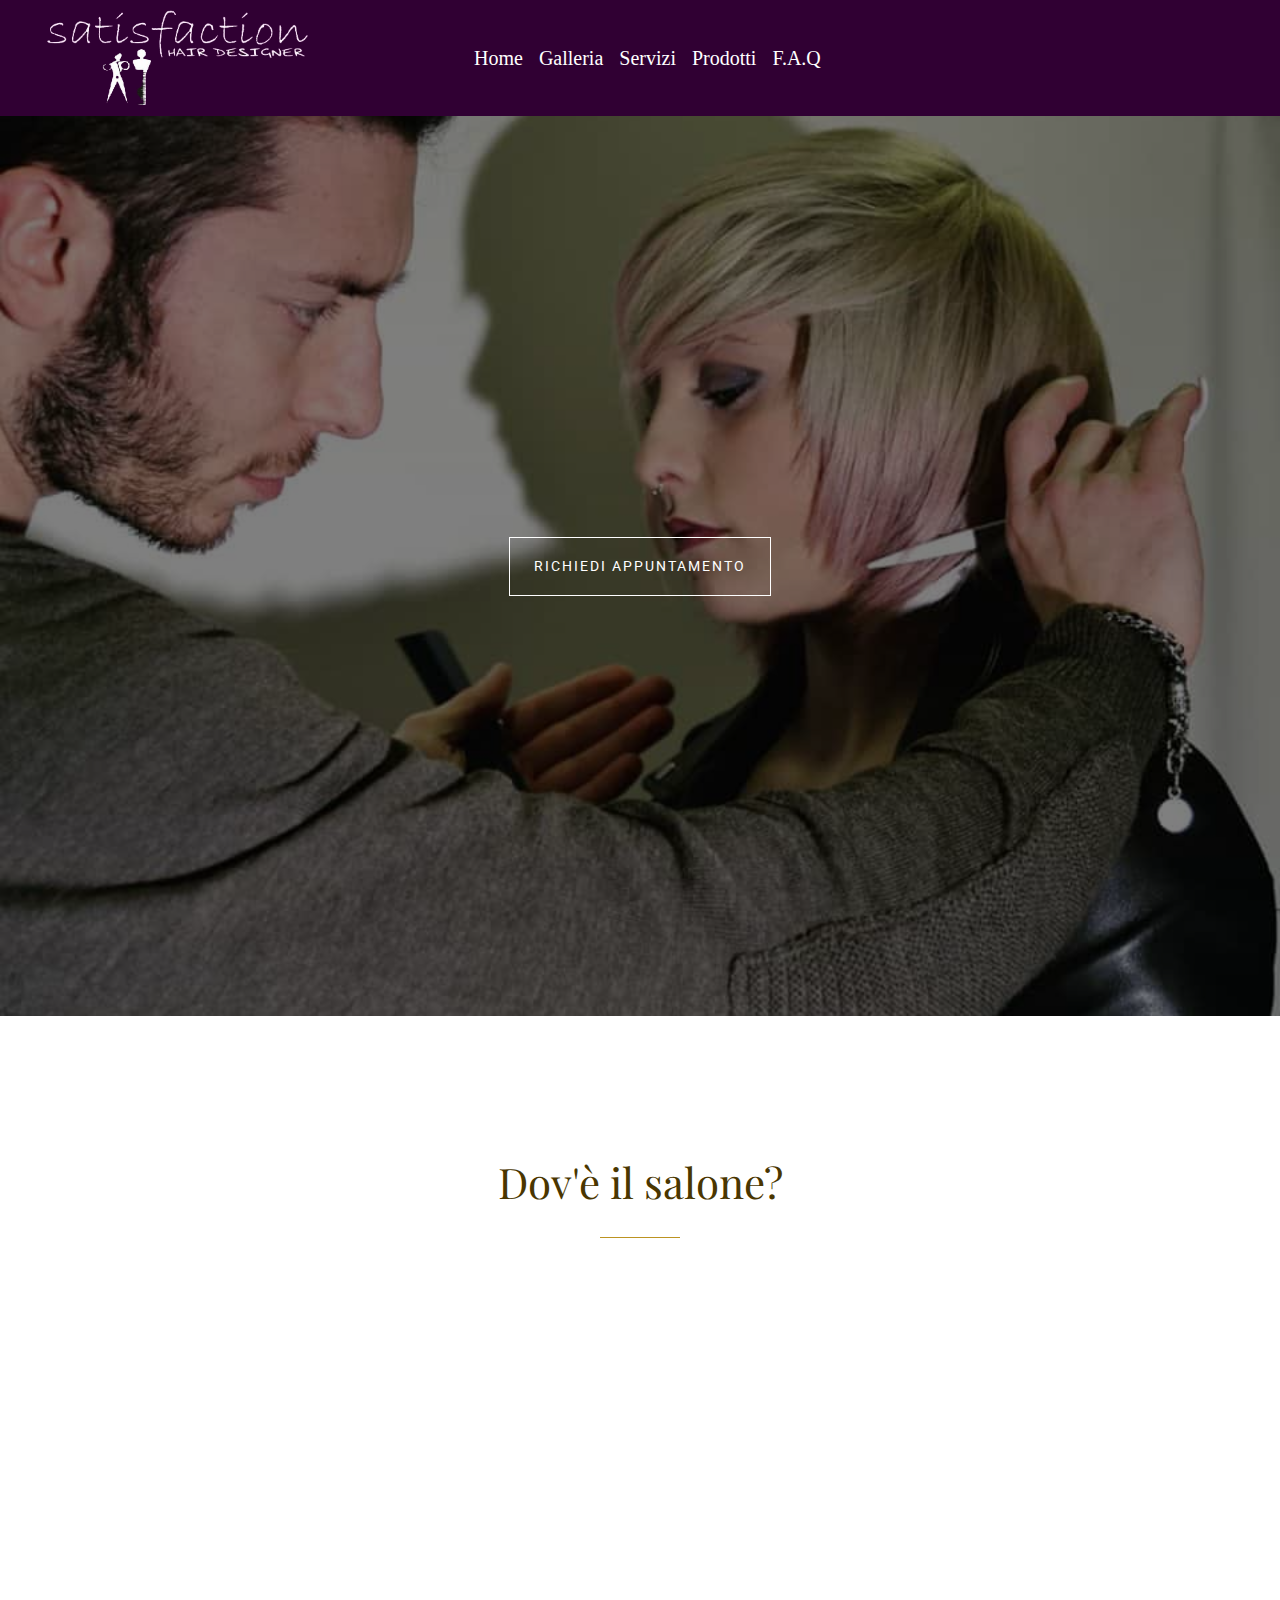
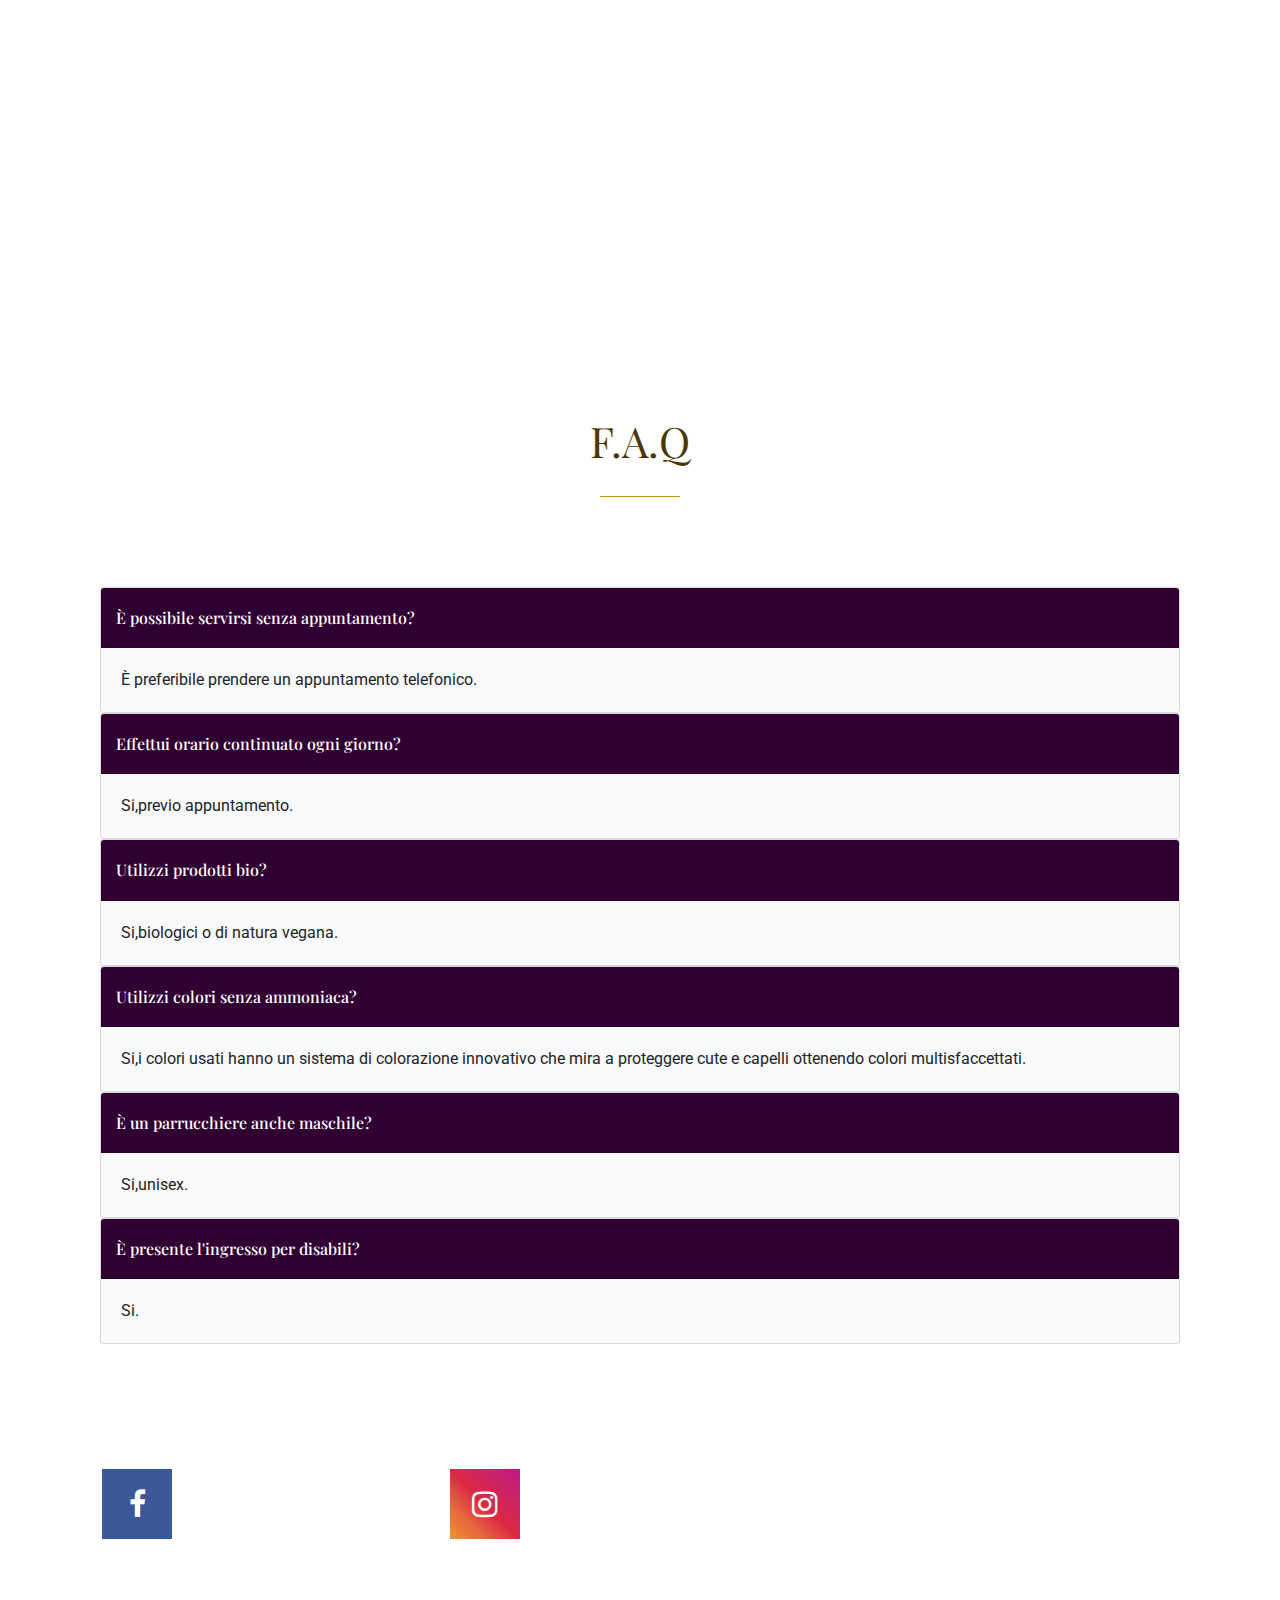
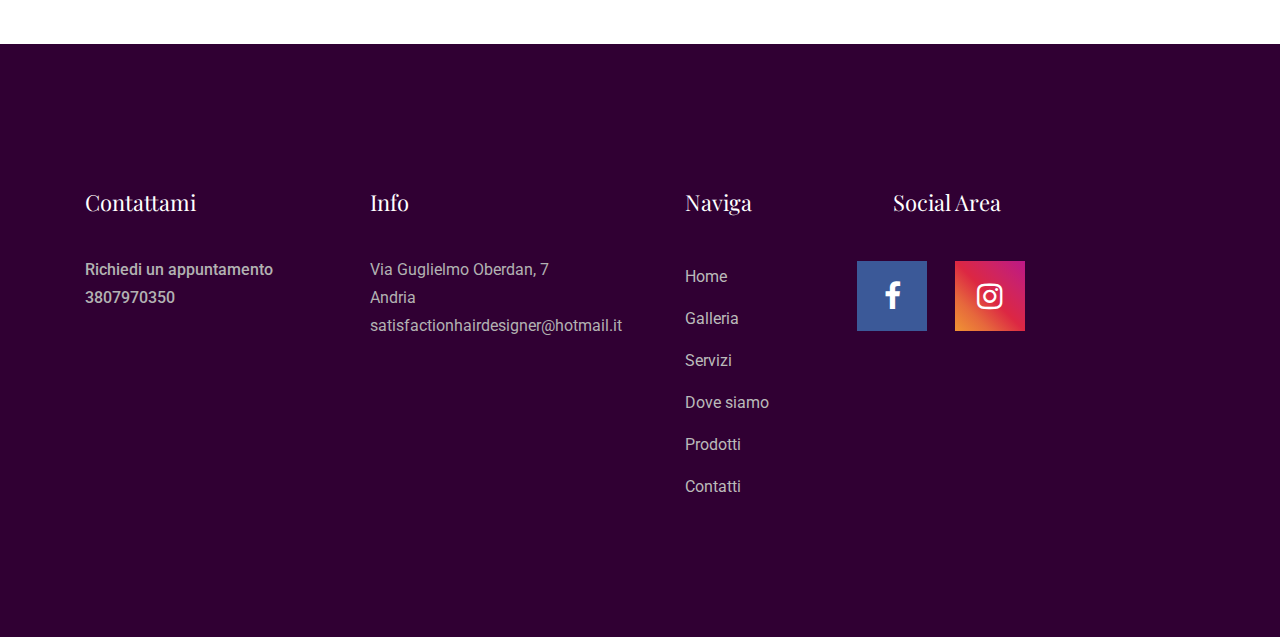
==== commit 7af15647: "footer" ====
--- a/contact.html
+++ b/contact.html
@@ -191,83 +191,72 @@
     <!-- ================ contact section end ================= -->
     
 <!-- footer -->
-<div class="container-fluid pt-80">
-    <footer class="footer ">
-        <div class="footer_top">
-            <div class="container">
-                <div class="row">
-                    <div class="col-xl-3 col-md-6 col-lg-3">
-                        <div class="footer_widget">
-                            <h3 class="footer_title">
-                                Contattami
-                            </h3>
-                            <p class="footer_text doanar"> <a class="first" href="https://www.instagram.com/satisfactionhairdesigner/">Richiedi un appuntamento</a> <br>
-                                <a>3807970350</a></p>
-
-                        </div>
-                    </div>
-                    <div class="col-xl-3 col-md-6 col-lg-3">
-                        <div class="footer_widget">
-                            <h3 class="footer_title">
-                                Info
-                            </h3>
-                            <p class="footer_text">Via Guglielmo Oberdan, 7 <br>
-                                Andria<br>
-                                <a class="domain">satisfactionhairdesigner@hotmail.it</a></p>
-                        </div>
-                    </div>
-                    <div class="col-xl-2 col-md-6 col-lg-2">
-                        <div class="footer_widget">
-                            <h3 class="footer_title">
-                                Naviga
-                            </h3>
+<footer class="footer ">
+    <div class="footer_top">
+        <div class="container">
+            <div class="row">
+                <div class="col-xl-3 col-md-6 col-lg-3">
+                    <div class="footer_widget">
+                        <h3 class="footer_title">
+                            Contattami
+                        </h3>
+                        <p class="footer_text doanar"> <a class="first"
+                                href="https://www.instagram.com/satisfactionhairdesigner/">Richiedi un
+                                appuntamento</a> <br>
+                            <a>3807970350</a></p>
+                    </div>
+                </div>
+                <div class="col-xl-3 col-md-6 col-lg-3">
+                    <div class="footer_widget">
+                        <h3 class="footer_title">
+                            Info
+                        </h3>
+                        <p class="footer_text">Via Guglielmo Oberdan, 7 <br>
+                            Andria<br>
+                            <a class="domain">satisfactionhairdesigner@hotmail.it</a></p>
+                    </div>
+                </div>
+                <div class="col-xl-2 col-md-6 col-lg-2">
+                    <div class="footer_widget" style="margin-left: 30px;">
+                        <h3 class="footer_title">
+                            Naviga
+                        </h3>
+                        <ul>
+                            <li><a class="active" href="index.html">Home</a></li>
+                            <li><a href="index.html#gallery">Galleria</a></li>
+                            <li><a href="index.html#service">Servizi</a></li>
+                            <li><a href="contact.html#map">Dove siamo </a></li>
+                            <li><a href="index.html#products">Prodotti </a></li>
+                            <li><a href="contact.html">Contatti</a></li>
+                        </ul>
+                    </div>
+                </div>
+                <div class="col-xl-4 col-md-6 col-lg-4">
+                    <div class="footer_widget">
+                        <h3 class="footer_title pl-5">
+                            Social area
+                        </h3>
+                        <div class="socail_links">
                             <ul>
-                                <li><a class="active" href="index.html">Home</a></li>
-                                <li><a href="index.html#gallery">Galleria</a></li>
-                                <li><a href="index.html#service">Servizi</a></li>
-                                <li><a href="contact.html#map">Dove siamo </a></li>
-                                <li><a href="index.html#products">Prodotti </a></li>
-                                <li><a href="contact.html">Contatti</a></li>
+                                <li>
+                                    <a href="https://business.facebook.com/SatisfactionHairDesigner/">
+                                        <i class="fa fa-facebook"></i>
+                                    </a>
+                                </li>
+                                <li>
+                                    <a href="https://www.instagram.com/satisfactionhairdesigner/">
+                                        <i class="fa fa-instagram"></i>
+                                    </a>
+                                </li>
                             </ul>
                         </div>
                     </div>
-                    <div class="col-xl-4 col-md-6 col-lg-4">
-                        <div class="footer_widget">
-                            <h3 class="footer_title pl-5">
-                                Social area
-                            </h3>
-                            <div class="socail_links">
-                                <ul>
-                                    <li>
-                                        <a href="https://business.facebook.com/SatisfactionHairDesigner/">
-                                            <i class="fa fa-facebook"></i>
-                                        </a>
-                                    </li>
-                                    <li>
-                                        <a href="https://www.instagram.com/satisfactionhairdesigner/">
-                                            <i class="fa fa-instagram"></i>
-                                        </a>
-                                    </li>
-                                </ul>
-                            </div>
-                        </div>
-                    </div>
                 </div>
             </div>
         </div>
-        <div class="copy-right_text">
-            <div class="container">
-                <div class="footer_border"></div>
-                <div class="row">
-                    <div class="col-xl-12">
-                        <p class="copy_right text-center">
-                                <!-- copyrights -->
-                        </p>
-                    </div>
-                </div>
-            </div>
-        </div>
-    </footer>
+    </div>
+</footer>
+<!-- footer -->
 </div>
     <!-- bootstrap -->
     <script src="https://code.jquery.com/jquery-3.2.1.slim.min.js" integrity="sha384-KJ3o2DKtIkvYIK3UENzmM7KCkRr/rE9/Qpg6aAZGJwFDMVNA/GpGFF93hXpG5KkN" crossorigin="anonymous"></script>
